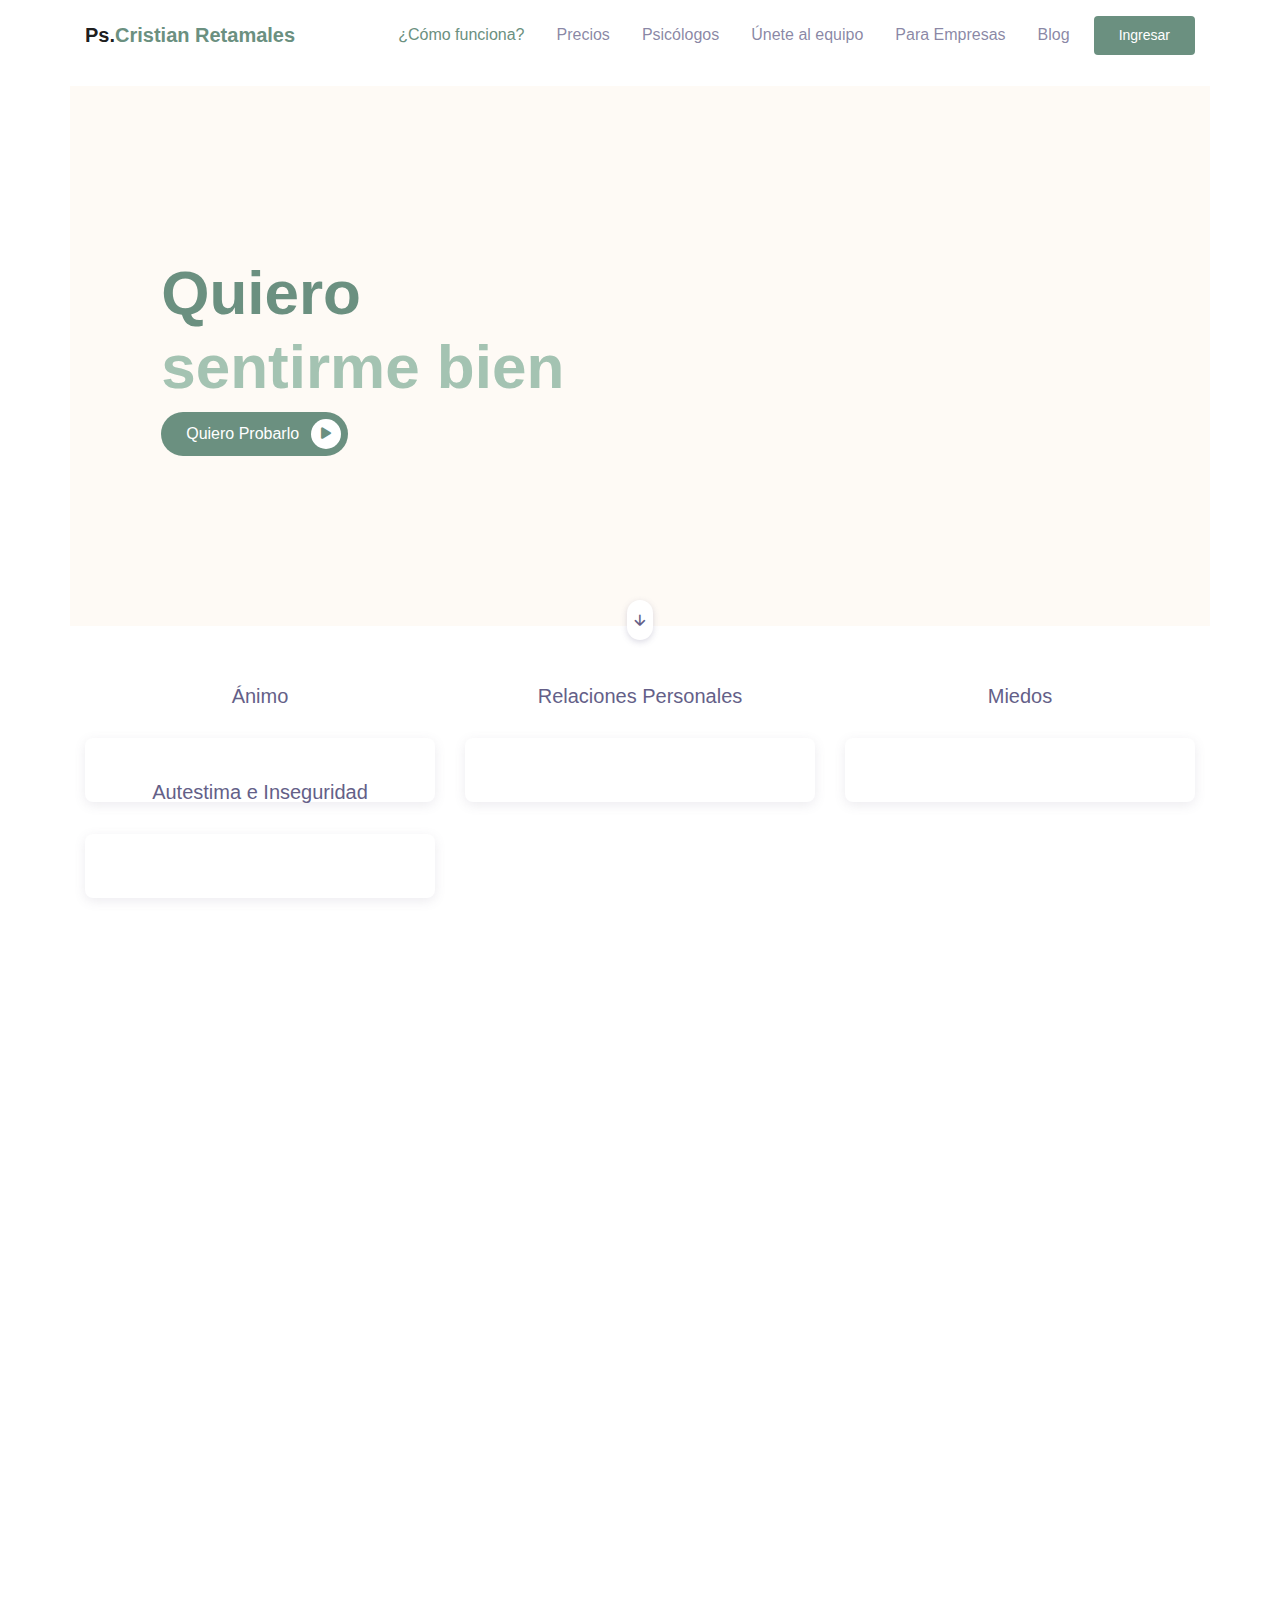
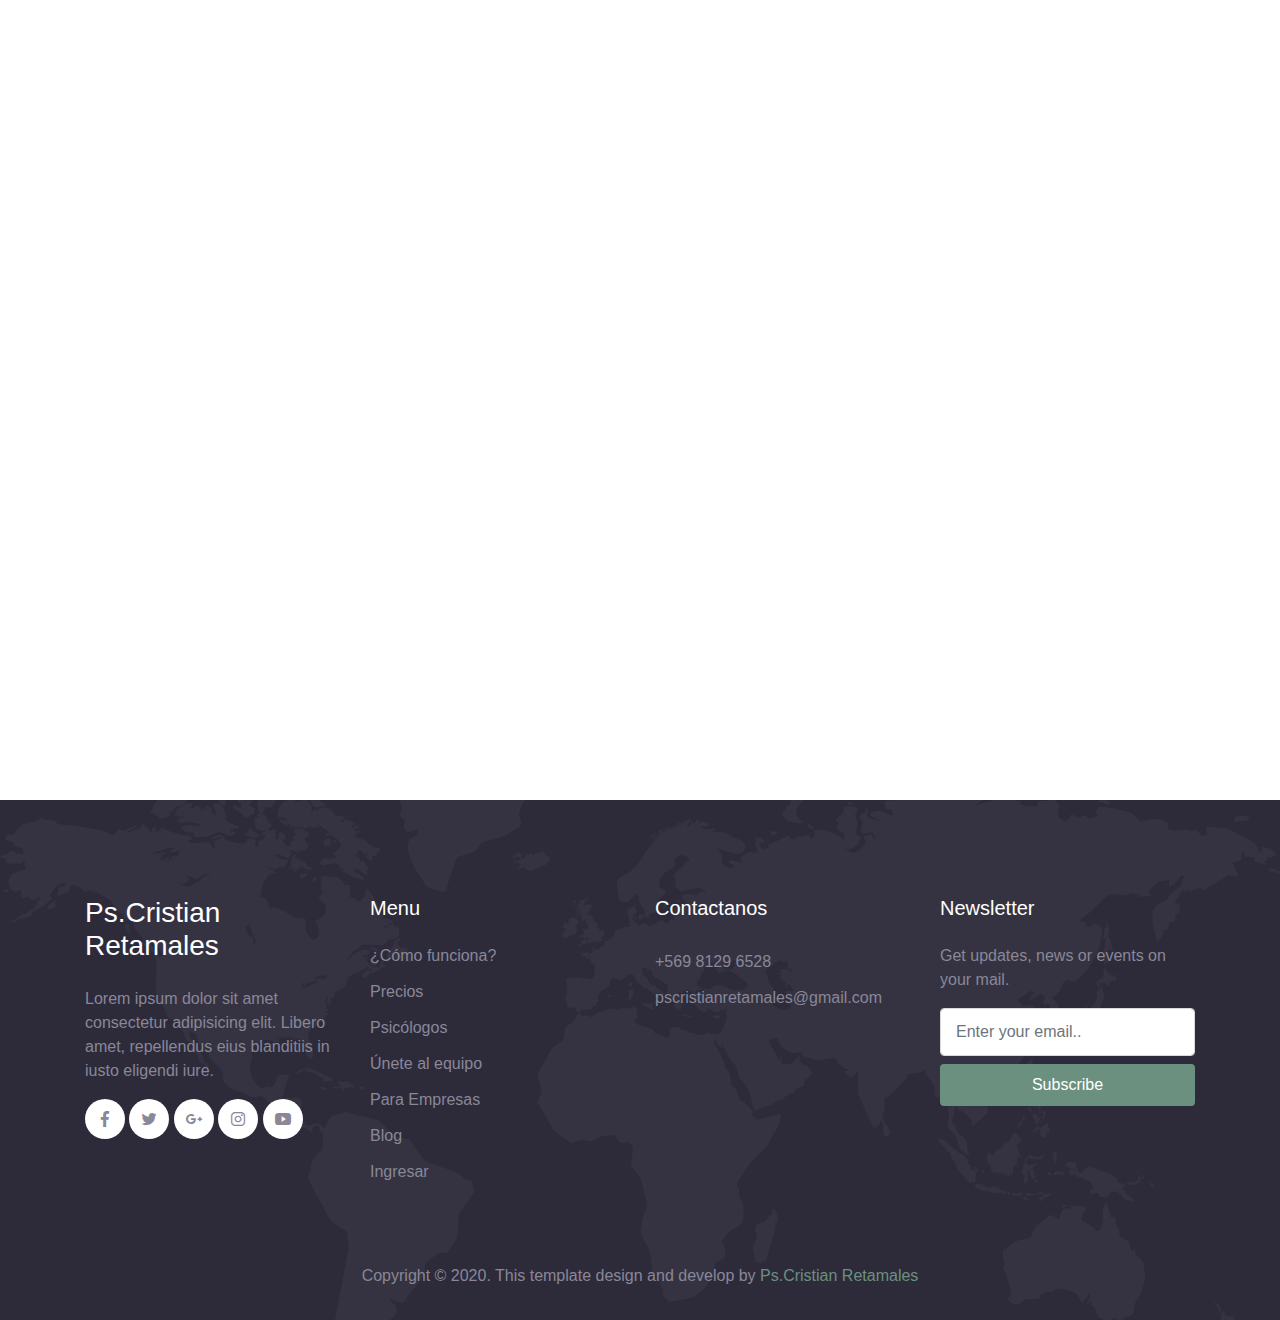
==== html/index.html @ 480735d4 "home" ====
<!DOCTYPE html>
<html lang="en">

<head>
  <meta charset="UTF-8">
  <meta name="viewport" content="width=device-width, initial-scale=1.0">

  <meta http-equiv="X-UA-Compatible" content="ie=edge">

  <meta name="copyright" content="MACode ID, https://macodeid.com/">

  <title>Ps.CristianRetamales</title>

  <link rel="stylesheet" href="../assets/css/maicons.css">

  <link rel="stylesheet" href="../assets/css/bootstrap.css">

  <link rel="stylesheet" href="../assets/vendor/animate/animate.css">

  <link rel="stylesheet" href="../assets/css/theme.css">

</head>

<body>
  <style>
    .toggle {
      display: none;
    }

    .active {
      display: inline-block;
    }
  </style>

  <!-- Back to top button -->
  <div class="back-to-top"></div>

  <header>
    <nav class="navbar navbar-expand-lg navbar-light bg-white sticky" data-offset="500">
      <div class="container">
        <a href="#" class="navbar-brand">Ps.<span class="text-primary">Cristian Retamales</span></a>

        <button class="navbar-toggler" data-toggle="collapse" data-target="#navbarContent" aria-controls="navbarContent"
          aria-expanded="false" aria-label="Toggle navigation">
          <span class="navbar-toggler-icon"></span>
        </button>

        <div class="navbar-collapse collapse" id="navbarContent">
          <ul class="navbar-nav ml-auto">
            <li class="nav-item active">
              <a class="nav-link" href="index.html"> ¿Cómo funciona? </a>
            </li>
            <li class="nav-item">
              <a class="nav-link" href="about.html">Precios</a>
            </li>
            <li class="nav-item">
              <a class="nav-link" href="service.html">Psicólogos</a>
            </li>
            <li class="nav-item">
              <a class="nav-link" href="blog.html"> Únete al equipo</a>
            </li>
            <li class="nav-item">
              <a class="nav-link" href="contact.html"> Para Empresas</a>
            </li>
            <li class="nav-item">
              <a class="nav-link" href="contact.html"> Blog</a>
            </li>
            <li class="nav-item">
              <a class="btn btn-primary ml-lg-2" href="#">Ingresar</a>
            </li>
          </ul>
        </div>

      </div>
    </nav>

    <div class="container">
      <div class="page-banner home-banner">
        <div class="row align-items-center flex-wrap h-100" style="background-color: #fefaf5;">
          <div class="col-md-6 py-5">
            <h1 class="quiero" style="font-weight: 700; font-size: 3.875rem; color: #6B9080;">Quiero <br>
              <span class="toggle active" style="color: #A4C3B2;"> sentirme bien</span>
              <span class="toggle" style="color: #A4C3B2"> ayuda</span>
              <span class="toggle" style="color: #A4C3B2"> que alguien me escuche</span>
            </h1>
            <!-- <p class="text-lg text-grey mb-5">Ignite the most powerfull growth engine you have ever built for your company</p> -->
            <a href="#" class="btn btn-primary btn-split">Quiero Probarlo<div class="fab"><span class="mai-play"></span>
              </div></a>
          </div>
          <div class="col-md-6 py-5 wow zoomIn">
            <div class="img-fluid text-center">
              <img style="width: 500px;" src="https://www.tuterapiachile.cl/themes/web/img/bg_illust_01.svg" alt="">
            </div>
          </div>
        </div>
        <a href="#about" class="btn-scroll" data-role="smoothscroll"><span class="mai-arrow-down"></span></a>
      </div>
    </div>
  </header>

  <div class="page-section">
    <div class="container">
      <div class="row">
        <div class="col-lg-4">
          <div class="card-service wow fadeInUp">
            <div class="header" style="margin-bottom: -110px; text-align: left;">
              <img style="top: -32px;
              position: relative;
              right: 20px;
              width: 300px;" src="https://www.tuterapiachile.cl/themes/web/img/bg_how_01.svg" alt="">
            </div>
            <div class="body">
              <h5 class="text-secondary" style="font-size: 1.25rem;">Ánimo</h5>
            </div>
          </div>
        </div>
        <div class="col-lg-4">
          <div class="card-service wow fadeInUp">
            <div class="header" style="margin-bottom: -110px; text-align: left;">
              <img style="top: -32px;
              position: relative;
              right: 20px;
              width: 300px;" src="https://www.tuterapiachile.cl/themes/web/img/bg_how_03.svg" alt="">
            </div>
            <div class="body">
              <h5 class="text-secondary" style="font-size: 1.25rem;">Relaciones Personales</h5>
            </div>
          </div>
        </div>
        <div class="col-lg-4">
          <div class="card-service wow fadeInUp">
            <div class="header" style="margin-bottom: -110px; text-align: left;">
              <img style="top: -32px;
              position: relative;
              right: 20px;
              width: 300px;" src="https://www.tuterapiachile.cl/themes/web/img/bg_how_02.svg" alt="">
            </div>
            <div class="body">
              <h5 class="text-secondary" style="font-size: 1.25rem;">Miedos</h5>
            </div>
          </div>
        </div>
        <div class="col-lg-4">
          <div class="card-service wow fadeInUp">
            <div class="header" style="margin-bottom: -110px; text-align: left;">
              <img style="top: -32px;
              position: relative;
              right: 20px;
              width: 300px;" src="https://www.tuterapiachile.cl/themes/web/img/bg_how_05.svg" alt="">
            </div>
            <div class="body">
              <h5 class="text-secondary" style="font-size: 1.25rem;">Autestima e Inseguridad</h5>
            </div>
          </div>
        </div>

      </div>
    </div> <!-- .container -->
  </div> <!-- .page-section -->

  

  <div class="page-section" id="about">
    <div class="container">
      <div class="row align-items-center">
        <div class="col-lg-6 py-3 wow fadeInUp">
          <h1 class="title-section">Somos la generación que va a terapia</h1>
          <div class="divider"></div>

          <p>Regístrate ahora y conecta con tu psicólogo ideal.</p>
          <a href="about.html" class="btn btn-primary mt-3">Quero Probarlo</a>
        </div>
        <div class="col-lg-6 py-3 wow fadeInRight">
          <div class="img-fluid py-3 text-center">
            <img src="https://www.tuterapiachile.cl/themes/web/img/bg_why_02.svg" alt="">
          </div>
        </div>
      </div>
    </div> <!-- .container -->
  </div> <!-- .page-section -->

  <div class="col-lg">
    <div class="card-service wow fadeInUp" style=" height: 250px;">
      <div class="header" style="margin-bottom: -110px; text-align: left;">
        <img style="top: -32px;
        position: relative;
        left: 420px;
        width: 334px;" src="https://www.tuterapiachile.cl/themes/web/img/bg_prices.png" alt="">
      </div>
      <div class="body" style="text-align: left; top: 17px; position: absolute;">
        <h2>Elige la terapia que te <br> sea más cómoda</h2>
        <div style="display: flex;">
          <div class="col-lg-6">
            <div style="height: 35px;
          border-radius: 20px;
          display: flex;
          justify-content: center;
          align-items: center;
          font-weight: 700;
          font-size: 0.750rem;
          color: var(--white);
          text-transform: uppercase;
          letter-spacing: 1px;
          margin: 0 0 5px; background-color: red;">
            ONLINE
          </div>
          <h2>$31.000</h2>
          </div>
          <div class="col-lg-6">
            <div style="height: 35px;
          border-radius: 20px;
          display: flex;
          justify-content: center;
          align-items: center;
          font-weight: 700;
          font-size: 0.750rem;
          color: var(--white);
          text-transform: uppercase;
          letter-spacing: 1px;
          margin: 0 0 5px; background-color: red;">
            PRESENCIAL
          </div>
          <h2>$36.000</h2>
          </div>
        </div>
        
      </div>
      
    </div>
  </div>

  <!-- Blog -->
  <div class="page-section">
    <div class="container">
      <div class="text-center wow fadeInUp">
        <div class="subhead">Nuestro Blog</div>
        <h2 class="title-section">Lee lo último</h2>
        <div class="divider mx-auto"></div>
      </div>

      <div class="row mt-5">
        <div class="col-lg-4 py-3 wow fadeInUp">
          <div class="card-blog">
            <div class="header">
              <div class="post-thumb">
                <img src="https://cdn.pixabay.com/photo/2017/01/30/02/20/mental-health-2019924_1280.jpg" alt="">
              </div>
            </div>
            <div class="body">
              <h5 class="post-title"><a href="#">Salud Mental</a></h5>
              <div class="post-date">Posted on <a href="#">27 Jan 2020</a></div>
            </div>
          </div>
        </div>

        <div class="col-lg-4 py-3 wow fadeInUp">
          <div class="card-blog">
            <div class="header">
              <div class="post-thumb">
                <img src="https://cdn.pixabay.com/photo/2020/04/07/04/17/desperate-5011953_1280.jpg" alt="">
              </div>
            </div>
            <div class="body">
              <h5 class="post-title"><a href="#">Depresión</a></h5>
              <div class="post-date">Posted on <a href="#">27 Jan 2020</a></div>
            </div>
          </div>
        </div>

        <div class="col-lg-4 py-3 wow fadeInUp">
          <div class="card-blog">
            <div class="header">
              <div class="post-thumb">
                <img src="https://cdn.pixabay.com/photo/2020/06/08/16/19/woman-5275027_1280.jpg" alt="">
              </div>
            </div>
            <div class="body">
              <h5 class="post-title"><a href="#">Relaciones Personales</a></h5>
              <div class="post-date">Posted on <a href="#">27 Jan 2020</a></div>
            </div>
          </div>
        </div>

        <div class="col-12 mt-4 text-center wow fadeInUp">
          <a href="#" class="btn btn-primary">Ver más</a>
        </div>
      </div>
    </div>
  </div>

  <footer class="page-footer bg-image" style="background-image: url(../assets/img/world_pattern.svg);">
    <div class="container">
      <div class="row mb-5">
        <div class="col-lg-3 py-3">
          <h3>Ps.Cristian Retamales</h3>
          <p>Lorem ipsum dolor sit amet consectetur adipisicing elit. Libero amet, repellendus eius blanditiis in iusto
            eligendi iure.</p>

          <div class="social-media-button">
            <a href="#"><span class="mai-logo-facebook-f"></span></a>
            <a href="#"><span class="mai-logo-twitter"></span></a>
            <a href="#"><span class="mai-logo-google-plus-g"></span></a>
            <a href="#"><span class="mai-logo-instagram"></span></a>
            <a href="#"><span class="mai-logo-youtube"></span></a>
          </div>
        </div>
        <div class="col-lg-3 py-3">
          <h5>Menu</h5>
          <ul class="footer-menu">
             <li>
              <a href="#"> ¿Cómo funciona? </a>
            </li>
            <li class="nav-item">
              <a href="#">Precios</a>
            </li>
            <li class="nav-item">
              <a href="#">Psicólogos</a>
            </li>
            <li class="nav-item">
              <a href="#"> Únete al equipo</a>
            </li>
            <li class="nav-item">
              <a href="#"> Para Empresas</a>
            </li>
            <li class="nav-item">
              <a href="#"> Blog</a>
            </li>
            <li class="nav-item">
              <a href="#">Ingresar</a>
            </li>
          </ul>
        </div>
        <div class="col-lg-3 py-3">
          <h5>Contactanos</h5>
          <!-- <p>203 Fake St. Mountain View, San Francisco, California, USA</p> -->
          <a href="#" class="footer-link">+569 8129 6528</a>
          <a href="#" class="footer-link">pscristianretamales@gmail.com</a>
        </div>
        <div class="col-lg-3 py-3">
          <h5>Newsletter</h5>
          <p>Get updates, news or events on your mail.</p>
          <form action="#">
            <input type="text" class="form-control" placeholder="Enter your email..">
            <button type="submit" class="btn btn-success btn-block mt-2">Subscribe</button>
          </form>
        </div>
      </div>

      <p class="text-center" id="copyright">Copyright &copy; 2020. This template design and develop by <a
          href="https://macodeid.com/" target="_blank"> Ps.Cristian Retamales</a></p>
    </div>
  </footer>

  <script>
    console.log("hola");
    function displayWord() {
      var words = document.getElementsByClassName("toggle");
      var wordCounter = 0;

      setInterval(updateWord, 3000);

      function updateWord() {
        if (wordCounter >= words.length) wordCounter = 0;
        for (var i = 0; i < words.length; i++) {
          words[i].classList.remove('active');
        }
        words[wordCounter].classList.add('active');
        wordCounter++;
      }
    }
    displayWord();
  </script>

  <script src="../assets/js/jquery-3.5.1.min.js"></script>

  <script src="../assets/js/bootstrap.bundle.min.js"></script>

  <script src="../assets/js/google-maps.js"></script>

  <script src="../assets/vendor/wow/wow.min.js"></script>

  <script src="../assets/js/theme.js"></script>

</body>

</html>
---- assets/css/maicons.css ----
@font-face {
  font-family: 'maicons';
  src:  url('../fonts/maicons.eot?c9nlkl');
  src:  url('../fonts/maicons.eot?c9nlkl#iefix') format('embedded-opentype'),
    url('../fonts/maicons.ttf?c9nlkl') format('truetype'),
    url('../fonts/maicons.woff?c9nlkl') format('woff'),
    url('../fonts/maicons.svg?c9nlkl#maicons') format('svg');
  font-weight: normal;
  font-style: normal;
  font-display: block;
}

[class^="mai-"], [class*=" mai-"] {
  /* use !important to prevent issues with browser extensions that change fonts */
  font-family: 'maicons' !important;
  speak: none;
  font-style: normal;
  font-weight: normal;
  font-variant: normal;
  text-transform: none;
  line-height: 1;

  /* Better Font Rendering =========== */
  -webkit-font-smoothing: antialiased;
  -moz-osx-font-smoothing: grayscale;
}

.mai-add:before {
  content: "\e900";
}
.mai-add-circle:before {
  content: "\e901";
}
.mai-add-circle-outline:before {
  content: "\e902";
}
.mai-airplane:before {
  content: "\e903";
}
.mai-airplane-outline:before {
  content: "\e904";
}
.mai-alarm:before {
  content: "\e905";
}
.mai-alarm-outline:before {
  content: "\e906";
}
.mai-albums:before {
  content: "\e907";
}
.mai-albums-outline:before {
  content: "\e908";
}
.mai-alert:before {
  content: "\e909";
}
.mai-alert-circle:before {
  content: "\e90a";
}
.mai-alert-circle-outline:before {
  content: "\e90b";
}
.mai-analytics:before {
  content: "\e90c";
}
.mai-analytics-outline:before {
  content: "\e90d";
}
.mai-aperture:before {
  content: "\e90e";
}
.mai-aperture-outline:before {
  content: "\e90f";
}
.mai-apps:before {
  content: "\e910";
}
.mai-apps-outline:before {
  content: "\e911";
}
.mai-archive:before {
  content: "\e912";
}
.mai-archive-outline:before {
  content: "\e913";
}
.mai-arrow-back:before {
  content: "\e914";
}
.mai-arrow-back-circle:before {
  content: "\e915";
}
.mai-arrow-back-circle-outline:before {
  content: "\e916";
}
.mai-arrow-down:before {
  content: "\e917";
}
.mai-arrow-down-circle:before {
  content: "\e918";
}
.mai-arrow-down-circle-outline:before {
  content: "\e919";
}
.mai-arrow-forward:before {
  content: "\e91a";
}
.mai-arrow-forward-circle:before {
  content: "\e91b";
}
.mai-arrow-forward-circle-outline:before {
  content: "\e91c";
}
.mai-arrow-redo:before {
  content: "\e91d";
}
.mai-arrow-redo-circle:before {
  content: "\e91e";
}
.mai-arrow-redo-circle-outline:before {
  content: "\e91f";
}
.mai-arrow-redo-outline:before {
  content: "\e920";
}
.mai-arrow-undo:before {
  content: "\e921";
}
.mai-arrow-undo-circle:before {
  content: "\e922";
}
.mai-arrow-undo-circle-outline:before {
  content: "\e923";
}
.mai-arrow-undo-outline:before {
  content: "\e924";
}
.mai-arrow-up:before {
  content: "\e925";
}
.mai-arrow-up-circle:before {
  content: "\e926";
}
.mai-arrow-up-circle-outline:before {
  content: "\e927";
}
.mai-at:before {
  content: "\e928";
}
.mai-at-circle:before {
  content: "\e929";
}
.mai-at-circle-outline:before {
  content: "\e92a";
}
.mai-attach:before {
  content: "\e92b";
}
.mai-attach-outline:before {
  content: "\e92c";
}
.mai-backspace:before {
  content: "\e92d";
}
.mai-backspace-outline:before {
  content: "\e92e";
}
.mai-bandage:before {
  content: "\e92f";
}
.mai-bandage-outline:before {
  content: "\e930";
}
.mai-bar-chart:before {
  content: "\e932";
}
.mai-bar-chart-outline:before {
  content: "\e933";
}
.mai-barbell:before {
  content: "\e931";
}
.mai-barcode:before {
  content: "\e934";
}
.mai-barcode-outline:before {
  content: "\e935";
}
.mai-baseball:before {
  content: "\e936";
}
.mai-baseball-outline:before {
  content: "\e937";
}
.mai-basket:before {
  content: "\e938";
}
.mai-basket-outline:before {
  content: "\e93b";
}
.mai-basketball:before {
  content: "\e939";
}
.mai-basketball-outline:before {
  content: "\e93a";
}
.mai-battery-charging:before {
  content: "\e93c";
}
.mai-battery-dead:before {
  content: "\e93d";
}
.mai-battery-full:before {
  content: "\e93e";
}
.mai-battery-half:before {
  content: "\e93f";
}
.mai-beaker:before {
  content: "\e940";
}
.mai-beaker-outline:before {
  content: "\e941";
}
.mai-bed:before {
  content: "\e942";
}
.mai-bed-outline:before {
  content: "\e943";
}
.mai-beer:before {
  content: "\e944";
}
.mai-beer-outline:before {
  content: "\e945";
}
.mai-bicycle:before {
  content: "\e946";
}
.mai-bluetooth:before {
  content: "\e947";
}
.mai-boat:before {
  content: "\e948";
}
.mai-boat-outline:before {
  content: "\e949";
}
.mai-body:before {
  content: "\e94a";
}
.mai-body-outline:before {
  content: "\e94b";
}
.mai-bonfire:before {
  content: "\e94c";
}
.mai-bonfire-outline:before {
  content: "\e94d";
}
.mai-book:before {
  content: "\e94e";
}
.mai-book-outline:before {
  content: "\e953";
}
.mai-bookmark:before {
  content: "\e94f";
}
.mai-bookmark-outline:before {
  content: "\e950";
}
.mai-bookmarks:before {
  content: "\e951";
}
.mai-bookmarks-outline:before {
  content: "\e952";
}
.mai-briefcase:before {
  content: "\e954";
}
.mai-briefcase-outline:before {
  content: "\e955";
}
.mai-browsers:before {
  content: "\e956";
}
.mai-browsers-outline:before {
  content: "\e957";
}
.mai-brush:before {
  content: "\e958";
}
.mai-brush-outline:before {
  content: "\e959";
}
.mai-bug:before {
  content: "\e95a";
}
.mai-bug-outline:before {
  content: "\e95b";
}
.mai-build:before {
  content: "\e95c";
}
.mai-build-outline:before {
  content: "\e95d";
}
.mai-bulb:before {
  content: "\e95e";
}
.mai-bulb-outline:before {
  content: "\e95f";
}
.mai-bus:before {
  content: "\e960";
}
.mai-bus-outline:before {
  content: "\e963";
}
.mai-business:before {
  content: "\e961";
}
.mai-business-outline:before {
  content: "\e962";
}
.mai-cafe:before {
  content: "\e964";
}
.mai-cafe-outline:before {
  content: "\e965";
}
.mai-calculator:before {
  content: "\e966";
}
.mai-calculator-outline:before {
  content: "\e967";
}
.mai-calendar:before {
  content: "\e968";
}
.mai-calendar-outline:before {
  content: "\e969";
}
.mai-call:before {
  content: "\e96a";
}
.mai-call-outline:before {
  content: "\e96b";
}
.mai-camera:before {
  content: "\e96c";
}
.mai-camera-outline:before {
  content: "\e96d";
}
.mai-camera-reverse:before {
  content: "\e96e";
}
.mai-camera-reverse-outline:before {
  content: "\e96f";
}
.mai-car:before {
  content: "\e970";
}
.mai-car-outline:before {
  content: "\e97f";
}
.mai-car-sport:before {
  content: "\e980";
}
.mai-car-sport-outline:before {
  content: "\e981";
}
.mai-card:before {
  content: "\e971";
}
.mai-card-outline:before {
  content: "\e972";
}
.mai-caret-back:before {
  content: "\e973";
}
.mai-caret-back-circle:before {
  content: "\e974";
}
.mai-caret-back-circle-outline:before {
  content: "\e975";
}
.mai-caret-down:before {
  content: "\e976";
}
.mai-caret-down-circle:before {
  content: "\e977";
}
.mai-caret-down-circle-outline:before {
  content: "\e978";
}
.mai-caret-forward:before {
  content: "\e979";
}
.mai-caret-forward-circle:before {
  content: "\e97a";
}
.mai-caret-forward-circle-outline:before {
  content: "\e97b";
}
.mai-caret-up:before {
  content: "\e97c";
}
.mai-caret-up-circle:before {
  content: "\e97d";
}
.mai-caret-up-circle-outline:before {
  content: "\e97e";
}
.mai-cart:before {
  content: "\e982";
}
.mai-cart-outline:before {
  content: "\e983";
}
.mai-cash:before {
  content: "\e984";
}
.mai-cash-outline:before {
  content: "\e985";
}
.mai-chatbox:before {
  content: "\e986";
}
.mai-chatbox-ellipses:before {
  content: "\e987";
}
.mai-chatbox-ellipses-outline:before {
  content: "\e988";
}
.mai-chatbox-outline:before {
  content: "\e989";
}
.mai-chatbubble:before {
  content: "\e98a";
}
.mai-chatbubble-ellipses:before {
  content: "\e98b";
}
.mai-chatbubble-ellipses-outline:before {
  content: "\e98c";
}
.mai-chatbubble-outline:before {
  content: "\e98d";
}
.mai-chatbubbles:before {
  content: "\e98e";
}
.mai-chatbubbles-outline:before {
  content: "\e98f";
}
.mai-checkbox:before {
  content: "\e990";
}
.mai-checkbox-outline:before {
  content: "\e991";
}
.mai-checkmark:before {
  content: "\e992";
}
.mai-checkmark-circle:before {
  content: "\e993";
}
.mai-checkmark-circle-outline:before {
  content: "\e994";
}
.mai-checkmark-done:before {
  content: "\e995";
}
.mai-checkmark-done-circle:before {
  content: "\e996";
}
.mai-checkmark-done-circle-outline:before {
  content: "\e997";
}
.mai-chevron-back:before {
  content: "\e998";
}
.mai-chevron-back-circle:before {
  content: "\e999";
}
.mai-chevron-back-circle-outline:before {
  content: "\e99a";
}
.mai-chevron-down:before {
  content: "\e99b";
}
.mai-chevron-down-circle:before {
  content: "\e99c";
}
.mai-chevron-down-circle-outline:before {
  content: "\e99d";
}
.mai-chevron-forward:before {
  content: "\e99e";
}
.mai-chevron-forward-circle:before {
  content: "\e99f";
}
.mai-chevron-forward-circle-outline:before {
  content: "\e9a0";
}
.mai-chevron-up:before {
  content: "\e9a1";
}
.mai-chevron-up-circle:before {
  content: "\e9a2";
}
.mai-chevron-up-circle-outline:before {
  content: "\e9a3";
}
.mai-clipboard:before {
  content: "\e9a4";
}
.mai-clipboard-outline:before {
  content: "\e9a5";
}
.mai-close:before {
  content: "\e9a6";
}
.mai-close-circle:before {
  content: "\e9a7";
}
.mai-close-circle-outline:before {
  content: "\e9a8";
}
.mai-cloud:before {
  content: "\e9a9";
}
.mai-cloud-circle:before {
  content: "\e9aa";
}
.mai-cloud-circle-outline:before {
  content: "\e9ab";
}
.mai-cloud-done:before {
  content: "\e9ac";
}
.mai-cloud-done-outline:before {
  content: "\e9ad";
}
.mai-cloud-download:before {
  content: "\e9ae";
}
.mai-cloud-download-outline:before {
  content: "\e9af";
}
.mai-cloud-offline:before {
  content: "\e9b0";
}
.mai-cloud-offline-outline:before {
  content: "\e9b1";
}
.mai-cloud-outline:before {
  content: "\e9b2";
}
.mai-cloud-upload:before {
  content: "\e9b3";
}
.mai-cloud-upload-outline:before {
  content: "\e9b4";
}
.mai-cloudy:before {
  content: "\e9b5";
}
.mai-cloudy-night:before {
  content: "\e9b6";
}
.mai-cloudy-night-outline:before {
  content: "\e9b7";
}
.mai-cloudy-outline:before {
  content: "\e9b8";
}
.mai-code:before {
  content: "\e9b9";
}
.mai-code-download:before {
  content: "\e9ba";
}
.mai-code-slash:before {
  content: "\e9bb";
}
.mai-code-working:before {
  content: "\e9bc";
}
.mai-cog:before {
  content: "\e9bd";
}
.mai-color-fill:before {
  content: "\e9be";
}
.mai-color-fill-outline:before {
  content: "\e9bf";
}
.mai-color-filter:before {
  content: "\e9c0";
}
.mai-color-filter-outline:before {
  content: "\e9c1";
}
.mai-color-palette:before {
  content: "\e9c2";
}
.mai-color-palette-outline:before {
  content: "\e9c3";
}
.mai-color-wand:before {
  content: "\e9c4";
}
.mai-color-wand-outline:before {
  content: "\e9c5";
}
.mai-compass:before {
  content: "\e9c6";
}
.mai-compass-outline:before {
  content: "\e9c7";
}
.mai-construct:before {
  content: "\e9c8";
}
.mai-construct-outline:before {
  content: "\e9c9";
}
.mai-contract:before {
  content: "\e9ca";
}
.mai-contrast:before {
  content: "\e9cb";
}
.mai-copy:before {
  content: "\e9cc";
}
.mai-copy-outline:before {
  content: "\e9cd";
}
.mai-create:before {
  content: "\e9ce";
}
.mai-create-outline:before {
  content: "\e9cf";
}
.mai-crop:before {
  content: "\e9d0";
}
.mai-cube:before {
  content: "\e9d1";
}
.mai-cube-outline:before {
  content: "\e9d2";
}
.mai-cut:before {
  content: "\e9d3";
}
.mai-desktop:before {
  content: "\e9d4";
}
.mai-desktop-outline:before {
  content: "\e9d5";
}
.mai-disc:before {
  content: "\e9d6";
}
.mai-disc-outline:before {
  content: "\e9d7";
}
.mai-document:before {
  content: "\e9d8";
}
.mai-document-outline:before {
  content: "\e9d9";
}
.mai-document-text:before {
  content: "\e9dc";
}
.mai-document-text-outline:before {
  content: "\e9dd";
}
.mai-documents:before {
  content: "\e9da";
}
.mai-documents-outline:before {
  content: "\e9db";
}
.mai-download:before {
  content: "\e9de";
}
.mai-download-outline:before {
  content: "\e9df";
}
.mai-duplicate:before {
  content: "\e9e0";
}
.mai-duplicate-outline:before {
  content: "\e9e1";
}
.mai-ear:before {
  content: "\e9e2";
}
.mai-ear-outline:before {
  content: "\e9e3";
}
.mai-earth:before {
  content: "\e9e4";
}
.mai-earth-outline:before {
  content: "\e9e5";
}
.mai-easel:before {
  content: "\e9e6";
}
.mai-easel-outline:before {
  content: "\e9e7";
}
.mai-egg:before {
  content: "\e9e8";
}
.mai-egg-outline:before {
  content: "\e9e9";
}
.mai-ellipse:before {
  content: "\e9ea";
}
.mai-ellipse-outline:before {
  content: "\e9eb";
}
.mai-ellipsis-horizontal:before {
  content: "\e9ec";
}
.mai-ellipsis-horizontal-circle:before {
  content: "\e9ed";
}
.mai-ellipsis-vertical:before {
  content: "\e9ee";
}
.mai-ellipsis-vertical-circle:before {
  content: "\e9ef";
}
.mai-enter:before {
  content: "\e9f0";
}
.mai-enter-outline:before {
  content: "\e9f1";
}
.mai-exit:before {
  content: "\e9f2";
}
.mai-exit-outline:before {
  content: "\e9f3";
}
.mai-expand:before {
  content: "\e9f4";
}
.mai-eye:before {
  content: "\e9f5";
}
.mai-eye-off:before {
  content: "\e9f8";
}
.mai-eye-off-outline:before {
  content: "\e9f9";
}
.mai-eye-outline:before {
  content: "\e9fa";
}
.mai-eyedrop:before {
  content: "\e9f6";
}
.mai-eyedrop-outline:before {
  content: "\e9f7";
}
.mai-fast-food:before {
  content: "\e9fb";
}
.mai-fast-food-outline:before {
  content: "\e9fc";
}
.mai-female:before {
  content: "\e9fd";
}
.mai-file-tray:before {
  content: "\e9fe";
}
.mai-file-tray-full:before {
  content: "\e9ff";
}
.mai-file-tray-full-outline:before {
  content: "\ea00";
}
.mai-file-tray-outline:before {
  content: "\ea01";
}
.mai-film:before {
  content: "\ea02";
}
.mai-film-outline:before {
  content: "\ea03";
}
.mai-filter:before {
  content: "\ea04";
}
.mai-finger-print:before {
  content: "\ea05";
}
.mai-fitness:before {
  content: "\ea06";
}
.mai-fitness-outline:before {
  content: "\ea07";
}
.mai-flag:before {
  content: "\ea08";
}
.mai-flag-outline:before {
  content: "\ea09";
}
.mai-flame:before {
  content: "\ea0a";
}
.mai-flame-outline:before {
  content: "\ea0b";
}
.mai-flash:before {
  content: "\ea0c";
}
.mai-flash-off:before {
  content: "\ea0f";
}
.mai-flash-off-outline:before {
  content: "\ea10";
}
.mai-flash-outline:before {
  content: "\ea11";
}
.mai-flashlight:before {
  content: "\ea0d";
}
.mai-flashlight-outline:before {
  content: "\ea0e";
}
.mai-flask:before {
  content: "\ea12";
}
.mai-flask-outline:before {
  content: "\ea13";
}
.mai-flower:before {
  content: "\ea14";
}
.mai-flower-outline:before {
  content: "\ea15";
}
.mai-folder:before {
  content: "\ea16";
}
.mai-folder-open:before {
  content: "\ea17";
}
.mai-folder-open-outline:before {
  content: "\ea18";
}
.mai-folder-outline:before {
  content: "\ea19";
}
.mai-football:before {
  content: "\ea1a";
}
.mai-football-outline:before {
  content: "\ea1b";
}
.mai-funnel:before {
  content: "\ea1c";
}
.mai-funnel-outline:before {
  content: "\ea1d";
}
.mai-game-controller:before {
  content: "\ea1e";
}
.mai-game-controller-outline:before {
  content: "\ea1f";
}
.mai-gift:before {
  content: "\ea20";
}
.mai-gift-outline:before {
  content: "\ea21";
}
.mai-git-branch:before {
  content: "\ea22";
}
.mai-git-commit:before {
  content: "\ea23";
}
.mai-git-compare:before {
  content: "\ea24";
}
.mai-git-merge:before {
  content: "\ea25";
}
.mai-git-network:before {
  content: "\ea26";
}
.mai-git-pull-request:before {
  content: "\ea27";
}
.mai-glasses:before {
  content: "\ea28";
}
.mai-glasses-outline:before {
  content: "\ea29";
}
.mai-globe:before {
  content: "\ea2a";
}
.mai-globe-outline:before {
  content: "\ea2b";
}
.mai-golf:before {
  content: "\ea2c";
}
.mai-golf-outline:before {
  content: "\ea2d";
}
.mai-grid:before {
  content: "\ea2e";
}
.mai-grid-outline:before {
  content: "\ea2f";
}
.mai-hammer:before {
  content: "\ea30";
}
.mai-hammer-outline:before {
  content: "\ea31";
}
.mai-hand-left:before {
  content: "\ea32";
}
.mai-hand-left-outline:before {
  content: "\ea33";
}
.mai-hand-right:before {
  content: "\ea34";
}
.mai-hand-right-outline:before {
  content: "\ea35";
}
.mai-happy:before {
  content: "\ea36";
}
.mai-happy-outline:before {
  content: "\ea37";
}
.mai-hardware-chip:before {
  content: "\ea38";
}
.mai-hardware-chip-outline:before {
  content: "\ea39";
}
.mai-headset:before {
  content: "\ea3a";
}
.mai-headset-outline:before {
  content: "\ea3b";
}
.mai-heart:before {
  content: "\ea3c";
}
.mai-heart-circle:before {
  content: "\ea3d";
}
.mai-heart-circle-outline:before {
  content: "\ea3e";
}
.mai-heart-dislike:before {
  content: "\ea3f";
}
.mai-heart-dislike-circle:before {
  content: "\ea40";
}
.mai-heart-dislike-circle-outline:before {
  content: "\ea41";
}
.mai-heart-dislike-outline:before {
  content: "\ea42";
}
.mai-heart-half:before {
  content: "\ea43";
}
.mai-heart-half-outline:before {
  content: "\ea44";
}
.mai-heart-outline:before {
  content: "\ea45";
}
.mai-help:before {
  content: "\ea46";
}
.mai-help-buoy:before {
  content: "\ea47";
}
.mai-help-buoy-outline:before {
  content: "\ea48";
}
.mai-help-circle:before {
  content: "\ea49";
}
.mai-help-circle-outline:before {
  content: "\ea4a";
}
.mai-home:before {
  content: "\ea4b";
}
.mai-home-outline:before {
  content: "\ea4c";
}
.mai-hourglass:before {
  content: "\ea4d";
}
.mai-hourglass-outline:before {
  content: "\ea4e";
}
.mai-ice-cream:before {
  content: "\ea4f";
}
.mai-ice-cream-outline:before {
  content: "\ea50";
}
.mai-image:before {
  content: "\ea51";
}
.mai-image-outline:before {
  content: "\ea52";
}
.mai-images:before {
  content: "\ea53";
}
.mai-images-outline:before {
  content: "\ea54";
}
.mai-infinite:before {
  content: "\ea55";
}
.mai-information:before {
  content: "\ea56";
}
.mai-information-circle:before {
  content: "\ea57";
}
.mai-information-circle-outline:before {
  content: "\ea58";
}
.mai-journal:before {
  content: "\ea59";
}
.mai-journal-outline:before {
  content: "\ea5a";
}
.mai-key:before {
  content: "\ea5b";
}
.mai-key-outline:before {
  content: "\ea5c";
}
.mai-keypad:before {
  content: "\ea5d";
}
.mai-keypad-outline:before {
  content: "\ea5e";
}
.mai-language:before {
  content: "\ea5f";
}
.mai-laptop:before {
  content: "\ea60";
}
.mai-laptop-outline:before {
  content: "\ea61";
}
.mai-layers:before {
  content: "\ea62";
}
.mai-layers-outline:before {
  content: "\ea63";
}
.mai-leaf:before {
  content: "\ea64";
}
.mai-leaf-outline:before {
  content: "\ea65";
}
.mai-library:before {
  content: "\ea66";
}
.mai-library-outline:before {
  content: "\ea67";
}
.mai-link:before {
  content: "\ea68";
}
.mai-list:before {
  content: "\ea69";
}
.mai-list-circle:before {
  content: "\ea6a";
}
.mai-list-circle-outline:before {
  content: "\ea6b";
}
.mai-locate:before {
  content: "\ea6c";
}
.mai-location:before {
  content: "\ea6d";
}
.mai-location-outline:before {
  content: "\ea6e";
}
.mai-lock-closed:before {
  content: "\ea6f";
}
.mai-lock-closed-outline:before {
  content: "\ea70";
}
.mai-lock-open:before {
  content: "\ea71";
}
.mai-lock-open-outline:before {
  content: "\ea72";
}
.mai-log-in:before {
  content: "\ea73";
}
.mai-log-in-outline:before {
  content: "\ea74";
}
.mai-log-out:before {
  content: "\ea75";
}
.mai-log-out-outline:before {
  content: "\ea76";
}
.mai-logo-500px:before {
  content: "\ea8e";
}
.mai-logo-accessible-icon:before {
  content: "\eaef";
}
.mai-logo-accusoft:before {
  content: "\eba2";
}
.mai-logo-algolia:before {
  content: "\eba3";
}
.mai-logo-alipay:before {
  content: "\eba4";
}
.mai-logo-amazon:before {
  content: "\eba5";
}
.mai-logo-amplify:before {
  content: "\eba6";
}
.mai-logo-android:before {
  content: "\eba7";
}
.mai-logo-angular:before {
  content: "\eba8";
}
.mai-logo-apple:before {
  content: "\eba9";
}
.mai-logo-apple-appstore:before {
  content: "\ebaa";
}
.mai-logo-aws:before {
  content: "\ebab";
}
.mai-logo-behance:before {
  content: "\ebac";
}
.mai-logo-bitbucket:before {
  content: "\ebad";
}
.mai-logo-bitcoin:before {
  content: "\ebae";
}
.mai-logo-blackberry:before {
  content: "\ebaf";
}
.mai-logo-blogger:before {
  content: "\ebb0";
}
.mai-logo-buffer:before {
  content: "\ebb1";
}
.mai-logo-buysellads:before {
  content: "\ebb2";
}
.mai-logo-capacitor:before {
  content: "\ebb3";
}
.mai-logo-cc-amazon-pay:before {
  content: "\ebb4";
}
.mai-logo-cc-amex:before {
  content: "\ebb5";
}
.mai-logo-cc-apple-pay:before {
  content: "\ebb6";
}
.mai-logo-cc-diners-club:before {
  content: "\ebb7";
}
.mai-logo-cc-discover:before {
  content: "\ebb8";
}
.mai-logo-cc-jcb:before {
  content: "\ebb9";
}
.mai-logo-cc-mastercard:before {
  content: "\ebba";
}
.mai-logo-cc-paypal:before {
  content: "\ebbb";
}
.mai-logo-cc-stripe:before {
  content: "\ebbc";
}
.mai-logo-cc-visa:before {
  content: "\ebbd";
}
.mai-logo-chrome:before {
  content: "\ebbe";
}
.mai-logo-closed-captioning:before {
  content: "\ebbf";
}
.mai-logo-codepen:before {
  content: "\ebc0";
}
.mai-logo-cpanel:before {
  content: "\ebc1";
}
.mai-logo-creative-commons:before {
  content: "\ebc2";
}
.mai-logo-css3:before {
  content: "\ebc3";
}
.mai-logo-cuttlefish:before {
  content: "\ebc4";
}
.mai-logo-d-and-d:before {
  content: "\ebc5";
}
.mai-logo-dashcube:before {
  content: "\ebc6";
}
.mai-logo-designernews:before {
  content: "\ebc7";
}
.mai-logo-deviantart:before {
  content: "\ebc8";
}
.mai-logo-digg:before {
  content: "\ebc9";
}
.mai-logo-digital-ocean:before {
  content: "\ebca";
}
.mai-logo-discord:before {
  content: "\ebcb";
}
.mai-logo-discourse:before {
  content: "\ebcc";
}
.mai-logo-dochub:before {
  content: "\ebcd";
}
.mai-logo-docker:before {
  content: "\ebce";
}
.mai-logo-dribbble:before {
  content: "\ebcf";
}
.mai-logo-dropbox:before {
  content: "\ebd0";
}
.mai-logo-drupal:before {
  content: "\ebd1";
}
.mai-logo-dyalog:before {
  content: "\ebd2";
}
.mai-logo-earlybirds:before {
  content: "\ebd3";
}
.mai-logo-ebay:before {
  content: "\ebd4";
}
.mai-logo-edge:before {
  content: "\ebd5";
}
.mai-logo-electron:before {
  content: "\ebd6";
}
.mai-logo-elementor:before {
  content: "\ebd7";
}
.mai-logo-ello:before {
  content: "\ebd8";
}
.mai-logo-ember:before {
  content: "\ebd9";
}
.mai-logo-empire:before {
  content: "\ebda";
}
.mai-logo-envira:before {
  content: "\ebdb";
}
.mai-logo-erlang:before {
  content: "\ebdc";
}
.mai-logo-etsy:before {
  content: "\ebdd";
}
.mai-logo-euro:before {
  content: "\ebde";
}
.mai-logo-expeditedssl:before {
  content: "\ebdf";
}
.mai-logo-facebook:before {
  content: "\ebe0";
}
.mai-logo-facebook-f:before {
  content: "\ebe1";
}
.mai-logo-facebook-messenger:before {
  content: "\ebe2";
}
.mai-logo-firebase:before {
  content: "\ebe3";
}
.mai-logo-firefox:before {
  content: "\ebe4";
}
.mai-logo-flickr:before {
  content: "\ebe5";
}
.mai-logo-flipboard:before {
  content: "\ebe6";
}
.mai-logo-fly:before {
  content: "\ebe7";
}
.mai-logo-foursquare:before {
  content: "\ebe8";
}
.mai-logo-freebsd:before {
  content: "\ebe9";
}
.mai-logo-gg:before {
  content: "\ebea";
}
.mai-logo-git:before {
  content: "\ebeb";
}
.mai-logo-github:before {
  content: "\ebec";
}
.mai-logo-github-alt:before {
  content: "\ebed";
}
.mai-logo-gitlab:before {
  content: "\ebee";
}
.mai-logo-gitter:before {
  content: "\ebef";
}
.mai-logo-glide:before {
  content: "\ebf0";
}
.mai-logo-glide-g:before {
  content: "\ebf1";
}
.mai-logo-google:before {
  content: "\ebf2";
}
.mai-logo-google-drive:before {
  content: "\ebf3";
}
.mai-logo-google-play:before {
  content: "\ebf4";
}
.mai-logo-google-playstore:before {
  content: "\ebf5";
}
.mai-logo-google-plus:before {
  content: "\ebf6";
}
.mai-logo-google-plus-g:before {
  content: "\ebf7";
}
.mai-logo-google-wallet:before {
  content: "\ebf8";
}
.mai-logo-grunt:before {
  content: "\ebf9";
}
.mai-logo-gulp:before {
  content: "\ebfa";
}
.mai-logo-hackernews:before {
  content: "\ebfb";
}
.mai-logo-hotjar:before {
  content: "\ebfc";
}
.mai-logo-html5:before {
  content: "\ebfd";
}
.mai-logo-hubspot:before {
  content: "\ebfe";
}
.mai-logo-imdb:before {
  content: "\ebff";
}
.mai-logo-instagram:before {
  content: "\ec00";
}
.mai-logo-internet-explorer:before {
  content: "\ec01";
}
.mai-logo-ionic:before {
  content: "\ec02";
}
.mai-logo-ionitron:before {
  content: "\ec03";
}
.mai-logo-itunes:before {
  content: "\ec04";
}
.mai-logo-java:before {
  content: "\ec05";
}
.mai-logo-javascript:before {
  content: "\ec06";
}
.mai-logo-joomla:before {
  content: "\ec07";
}
.mai-logo-jsfiddle:before {
  content: "\ec08";
}
.mai-logo-keycdn:before {
  content: "\ec09";
}
.mai-logo-laravel:before {
  content: "\ec0a";
}
.mai-logo-lastfm:before {
  content: "\ec0b";
}
.mai-logo-leanpub:before {
  content: "\ec0c";
}
.mai-logo-less:before {
  content: "\ec0d";
}
.mai-logo-line:before {
  content: "\ec0e";
}
.mai-logo-linkedin:before {
  content: "\ec0f";
}
.mai-logo-linux:before {
  content: "\ec10";
}
.mai-logo-magento:before {
  content: "\ec11";
}
.mai-logo-mailchimp:before {
  content: "\ec12";
}
.mai-logo-markdown:before {
  content: "\ec13";
}
.mai-logo-maxcdn:before {
  content: "\ec14";
}
.mai-logo-medium:before {
  content: "\ec15";
}
.mai-logo-medium-m:before {
  content: "\ec16";
}
.mai-logo-meetup:before {
  content: "\ec17";
}
.mai-logo-microsoft:before {
  content: "\ec18";
}
.mai-logo-mix:before {
  content: "\ec19";
}
.mai-logo-mixcloud:before {
  content: "\ec1a";
}
.mai-logo-nodejs:before {
  content: "\ec1b";
}
.mai-logo-npm:before {
  content: "\ec1c";
}
.mai-logo-octocat:before {
  content: "\ec1d";
}
.mai-logo-opencart:before {
  content: "\ec1e";
}
.mai-logo-openid:before {
  content: "\ec1f";
}
.mai-logo-opera:before {
  content: "\ec20";
}
.mai-logo-patreon:before {
  content: "\ec21";
}
.mai-logo-paypal:before {
  content: "\ec22";
}
.mai-logo-php:before {
  content: "\ec23";
}
.mai-logo-pinterest:before {
  content: "\ec24";
}
.mai-logo-pinterest-p:before {
  content: "\ec25";
}
.mai-logo-playstation:before {
  content: "\ec26";
}
.mai-logo-product-hunt:before {
  content: "\ec27";
}
.mai-logo-pwa:before {
  content: "\ec28";
}
.mai-logo-python:before {
  content: "\ec29";
}
.mai-logo-qq:before {
  content: "\ec2a";
}
.mai-logo-quora:before {
  content: "\ec2b";
}
.mai-logo-react:before {
  content: "\ec2c";
}
.mai-logo-readme:before {
  content: "\ec2d";
}
.mai-logo-reddit:before {
  content: "\ec2e";
}
.mai-logo-researchgate:before {
  content: "\ec2f";
}
.mai-logo-rocketchat:before {
  content: "\ec30";
}
.mai-logo-rss:before {
  content: "\ec31";
}
.mai-logo-safari:before {
  content: "\ec32";
}
.mai-logo-sass:before {
  content: "\ec33";
}
.mai-logo-scribd:before {
  content: "\ec34";
}
.mai-logo-searchengin:before {
  content: "\ec35";
}
.mai-logo-sellcast:before {
  content: "\ec36";
}
.mai-logo-sellsy:before {
  content: "\ec37";
}
.mai-logo-skype:before {
  content: "\ec38";
}
.mai-logo-slack:before {
  content: "\ec39";
}
.mai-logo-slideshare:before {
  content: "\ec3a";
}
.mai-logo-snapchat:before {
  content: "\ec3b";
}
.mai-logo-soundcloud:before {
  content: "\ec3c";
}
.mai-logo-spotify:before {
  content: "\ec3d";
}
.mai-logo-squarespace:before {
  content: "\ec3e";
}
.mai-logo-stack-exchange:before {
  content: "\ec3f";
}
.mai-logo-stackoverflow:before {
  content: "\ec40";
}
.mai-logo-staylinked:before {
  content: "\ec41";
}
.mai-logo-steam:before {
  content: "\ec42";
}
.mai-logo-stencil:before {
  content: "\ec43";
}
.mai-logo-stripe:before {
  content: "\ec44";
}
.mai-logo-stripe-s:before {
  content: "\ec45";
}
.mai-logo-teamspeak:before {
  content: "\ec46";
}
.mai-logo-telegram:before {
  content: "\ec47";
}
.mai-logo-trello:before {
  content: "\ec48";
}
.mai-logo-tripadvisor:before {
  content: "\ec49";
}
.mai-logo-tumblr:before {
  content: "\ec4a";
}
.mai-logo-tux:before {
  content: "\ec4b";
}
.mai-logo-twitch:before {
  content: "\ec4c";
}
.mai-logo-twitter:before {
  content: "\ec4d";
}
.mai-logo-uber:before {
  content: "\ec4e";
}
.mai-logo-uikit:before {
  content: "\ec4f";
}
.mai-logo-usd:before {
  content: "\ec50";
}
.mai-logo-viacoin:before {
  content: "\ec51";
}
.mai-logo-viadeo:before {
  content: "\ec52";
}
.mai-logo-viber:before {
  content: "\ec53";
}
.mai-logo-vimeo:before {
  content: "\ec54";
}
.mai-logo-vk:before {
  content: "\ec55";
}
.mai-logo-vue:before {
  content: "\ec56";
}
.mai-logo-web-component:before {
  content: "\ec57";
}
.mai-logo-weebly:before {
  content: "\ec58";
}
.mai-logo-weibo:before {
  content: "\ec59";
}
.mai-logo-whatsapp:before {
  content: "\ec5a";
}
.mai-logo-whmcs:before {
  content: "\ec5b";
}
.mai-logo-wikipedia-w:before {
  content: "\ec5c";
}
.mai-logo-windows:before {
  content: "\ec5d";
}
.mai-logo-wix:before {
  content: "\ec5e";
}
.mai-logo-wordpress:before {
  content: "\ec5f";
}
.mai-logo-xbox:before {
  content: "\ec60";
}
.mai-logo-xing:before {
  content: "\ec61";
}
.mai-logo-yahoo:before {
  content: "\ec62";
}
.mai-logo-yen:before {
  content: "\ec63";
}
.mai-logo-youtube:before {
  content: "\ec64";
}
.mai-magnet:before {
  content: "\ea77";
}
.mai-magnet-outline:before {
  content: "\ea78";
}
.mai-mail:before {
  content: "\ea79";
}
.mai-mail-open:before {
  content: "\ea7a";
}
.mai-mail-open-outline:before {
  content: "\ea7b";
}
.mai-mail-outline:before {
  content: "\ea7c";
}
.mai-mail-unread:before {
  content: "\ea7d";
}
.mai-mail-unread-outline:before {
  content: "\ea7e";
}
.mai-male:before {
  content: "\ea7f";
}
.mai-male-female:before {
  content: "\ea80";
}
.mai-man:before {
  content: "\ea81";
}
.mai-man-outline:before {
  content: "\ea82";
}
.mai-map:before {
  content: "\ea83";
}
.mai-map-outline:before {
  content: "\ea84";
}
.mai-medal:before {
  content: "\ea85";
}
.mai-medal-outline:before {
  content: "\ea86";
}
.mai-medical:before {
  content: "\ea87";
}
.mai-medical-outline:before {
  content: "\ea88";
}
.mai-medkit:before {
  content: "\ea89";
}
.mai-medkit-outline:before {
  content: "\ea8a";
}
.mai-megaphone:before {
  content: "\ea8b";
}
.mai-megaphone-outline:before {
  content: "\ea8c";
}
.mai-menu:before {
  content: "\ea8d";
}
.mai-mic:before {
  content: "\ea8f";
}
.mai-mic-circle:before {
  content: "\ea90";
}
.mai-mic-circle-outline:before {
  content: "\ea91";
}
.mai-mic-off:before {
  content: "\ea92";
}
.mai-mic-off-circle:before {
  content: "\ea93";
}
.mai-mic-off-circle-outline:before {
  content: "\ea94";
}
.mai-mic-off-outline:before {
  content: "\ea95";
}
.mai-mic-outline:before {
  content: "\ea96";
}
.mai-moon:before {
  content: "\ea97";
}
.mai-moon-outline:before {
  content: "\ea98";
}
.mai-move:before {
  content: "\ea99";
}
.mai-musical-note:before {
  content: "\ea9a";
}
.mai-musical-note-outline:before {
  content: "\ea9b";
}
.mai-musical-notes:before {
  content: "\ea9c";
}
.mai-musical-notes-outline:before {
  content: "\ea9d";
}
.mai-navigate:before {
  content: "\ea9e";
}
.mai-navigate-circle:before {
  content: "\ea9f";
}
.mai-navigate-circle-outline:before {
  content: "\eaa0";
}
.mai-navigate-outline:before {
  content: "\eaa1";
}
.mai-newspaper:before {
  content: "\eaa2";
}
.mai-newspaper-outline:before {
  content: "\eaa3";
}
.mai-notifications:before {
  content: "\eaa4";
}
.mai-notifications-circle:before {
  content: "\eaa5";
}
.mai-notifications-circle-outline:before {
  content: "\eaa6";
}
.mai-notifications-off:before {
  content: "\eaa7";
}
.mai-notifications-off-circle:before {
  content: "\eaa8";
}
.mai-notifications-off-circle-outline:before {
  content: "\eaa9";
}
.mai-notifications-off-outline:before {
  content: "\eaaa";
}
.mai-notifications-outline:before {
  content: "\eaab";
}
.mai-nuclear:before {
  content: "\eaac";
}
.mai-nuclear-outline:before {
  content: "\eaad";
}
.mai-nutrition:before {
  content: "\eaae";
}
.mai-nutrition-outline:before {
  content: "\eaaf";
}
.mai-open:before {
  content: "\eab0";
}
.mai-open-outline:before {
  content: "\eab1";
}
.mai-options:before {
  content: "\eab2";
}
.mai-options-outline:before {
  content: "\eab3";
}
.mai-paper-plane:before {
  content: "\eab4";
}
.mai-paper-plane-outline:before {
  content: "\eab5";
}
.mai-partly-sunny:before {
  content: "\eab6";
}
.mai-partly-sunny-outline:before {
  content: "\eab7";
}
.mai-pause:before {
  content: "\eab8";
}
.mai-pause-circle:before {
  content: "\eab9";
}
.mai-pause-circle-outline:before {
  content: "\eaba";
}
.mai-paw:before {
  content: "\eabb";
}
.mai-paw-outline:before {
  content: "\eabc";
}
.mai-pencil:before {
  content: "\eabd";
}
.mai-people:before {
  content: "\eabe";
}
.mai-people-circle:before {
  content: "\eabf";
}
.mai-people-circle-outline:before {
  content: "\eac0";
}
.mai-people-outline:before {
  content: "\eac1";
}
.mai-person:before {
  content: "\eac2";
}
.mai-person-add:before {
  content: "\eac3";
}
.mai-person-add-outline:before {
  content: "\eac4";
}
.mai-person-circle:before {
  content: "\eac5";
}
.mai-person-circle-outline:before {
  content: "\eac6";
}
.mai-person-outline:before {
  content: "\eac7";
}
.mai-person-remove:before {
  content: "\eac8";
}
.mai-person-remove-outline:before {
  content: "\eac9";
}
.mai-phone-landscape:before {
  content: "\eaca";
}
.mai-phone-landscape-outline:before {
  content: "\eacb";
}
.mai-phone-portrait:before {
  content: "\eacc";
}
.mai-phone-portrait-outline:before {
  content: "\eacd";
}
.mai-pie-chart:before {
  content: "\eace";
}
.mai-pie-chart-outline:before {
  content: "\eacf";
}
.mai-pin:before {
  content: "\ead0";
}
.mai-pin-outline:before {
  content: "\ead1";
}
.mai-pint:before {
  content: "\ead2";
}
.mai-pint-outline:before {
  content: "\ead3";
}
.mai-pizza:before {
  content: "\ead4";
}
.mai-pizza-outline:before {
  content: "\ead5";
}
.mai-planet:before {
  content: "\ead6";
}
.mai-planet-outline:before {
  content: "\ead7";
}
.mai-play:before {
  content: "\ead8";
}
.mai-play-back:before {
  content: "\ead9";
}
.mai-play-back-circle:before {
  content: "\eada";
}
.mai-play-back-circle-outline:before {
  content: "\eadb";
}
.mai-play-back-outline:before {
  content: "\eadc";
}
.mai-play-circle:before {
  content: "\eadd";
}
.mai-play-circle-outline:before {
  content: "\eade";
}
.mai-play-forward:before {
  content: "\eadf";
}
.mai-play-forward-circle:before {
  content: "\eae0";
}
.mai-play-forward-circle-outline:before {
  content: "\eae1";
}
.mai-play-forward-outline:before {
  content: "\eae2";
}
.mai-play-outline:before {
  content: "\eae3";
}
.mai-play-skip-back:before {
  content: "\eae4";
}
.mai-play-skip-back-circle:before {
  content: "\eae5";
}
.mai-play-skip-back-circle-outline:before {
  content: "\eae6";
}
.mai-play-skip-back-outline:before {
  content: "\eae7";
}
.mai-play-skip-forward:before {
  content: "\eae8";
}
.mai-play-skip-forward-circle:before {
  content: "\eae9";
}
.mai-play-skip-forward-circle-outline:before {
  content: "\eaea";
}
.mai-play-skip-forward-outline:before {
  content: "\eaeb";
}
.mai-podium:before {
  content: "\eaec";
}
.mai-podium-outline:before {
  content: "\eaed";
}
.mai-power:before {
  content: "\eaee";
}
.mai-pricetag:before {
  content: "\eaf0";
}
.mai-pricetag-outline:before {
  content: "\eaf1";
}
.mai-pricetags:before {
  content: "\eaf2";
}
.mai-pricetags-outline:before {
  content: "\eaf3";
}
.mai-print:before {
  content: "\eaf4";
}
.mai-print-outline:before {
  content: "\eaf5";
}
.mai-pulse:before {
  content: "\eaf6";
}
.mai-pulse-outline:before {
  content: "\eaf7";
}
.mai-push:before {
  content: "\eaf8";
}
.mai-push-outline:before {
  content: "\eaf9";
}
.mai-qr-code:before {
  content: "\eafa";
}
.mai-qr-code-outline:before {
  content: "\eafb";
}
.mai-radio:before {
  content: "\eafc";
}
.mai-radio-button-off:before {
  content: "\eafd";
}
.mai-radio-button-on:before {
  content: "\eafe";
}
.mai-rainy:before {
  content: "\eaff";
}
.mai-rainy-outline:before {
  content: "\eb00";
}
.mai-reader:before {
  content: "\eb01";
}
.mai-reader-outline:before {
  content: "\eb02";
}
.mai-receipt:before {
  content: "\eb03";
}
.mai-receipt-outline:before {
  content: "\eb04";
}
.mai-recording:before {
  content: "\eb05";
}
.mai-recording-outline:before {
  content: "\eb06";
}
.mai-refresh:before {
  content: "\eb07";
}
.mai-refresh-circle:before {
  content: "\eb08";
}
.mai-refresh-circle-outline:before {
  content: "\eb09";
}
.mai-reload:before {
  content: "\eb0a";
}
.mai-reload-circle:before {
  content: "\eb0b";
}
.mai-reload-circle-outline:before {
  content: "\eb0c";
}
.mai-remove:before {
  content: "\eb0d";
}
.mai-remove-circle:before {
  content: "\eb0e";
}
.mai-remove-circle-outline:before {
  content: "\eb0f";
}
.mai-reorder-four:before {
  content: "\eb10";
}
.mai-reorder-three:before {
  content: "\eb11";
}
.mai-reorder-two:before {
  content: "\eb12";
}
.mai-repeat:before {
  content: "\eb13";
}
.mai-resize:before {
  content: "\eb14";
}
.mai-restaurant:before {
  content: "\eb15";
}
.mai-restaurant-outline:before {
  content: "\eb16";
}
.mai-return-down-back:before {
  content: "\eb17";
}
.mai-return-down-forward:before {
  content: "\eb18";
}
.mai-return-up-back:before {
  content: "\eb19";
}
.mai-return-up-forward:before {
  content: "\eb1a";
}
.mai-ribbon:before {
  content: "\eb1b";
}
.mai-ribbon-outline:before {
  content: "\eb1c";
}
.mai-rocket:before {
  content: "\eb1d";
}
.mai-rocket-outline:before {
  content: "\eb1e";
}
.mai-rose:before {
  content: "\eb1f";
}
.mai-rose-outline:before {
  content: "\eb20";
}
.mai-sad:before {
  content: "\eb21";
}
.mai-sad-outline:before {
  content: "\eb22";
}
.mai-save:before {
  content: "\eb23";
}
.mai-save-outline:before {
  content: "\eb24";
}
.mai-scan:before {
  content: "\eb25";
}
.mai-scan-circle:before {
  content: "\eb26";
}
.mai-scan-circle-outline:before {
  content: "\eb27";
}
.mai-school:before {
  content: "\eb28";
}
.mai-school-outline:before {
  content: "\eb29";
}
.mai-search:before {
  content: "\eb2a";
}
.mai-search-circle:before {
  content: "\eb2b";
}
.mai-search-circle-outline:before {
  content: "\eb2c";
}
.mai-send:before {
  content: "\eb2d";
}
.mai-send-outline:before {
  content: "\eb2e";
}
.mai-server:before {
  content: "\eb2f";
}
.mai-server-outline:before {
  content: "\eb30";
}
.mai-settings:before {
  content: "\eb31";
}
.mai-settings-outline:before {
  content: "\eb32";
}
.mai-shapes:before {
  content: "\eb33";
}
.mai-shapes-outline:before {
  content: "\eb34";
}
.mai-share:before {
  content: "\eb35";
}
.mai-share-outline:before {
  content: "\eb36";
}
.mai-share-social:before {
  content: "\eb37";
}
.mai-share-social-outline:before {
  content: "\eb38";
}
.mai-shield:before {
  content: "\eb39";
}
.mai-shield-checkmark:before {
  content: "\eb3a";
}
.mai-shield-checkmark-outline:before {
  content: "\eb3b";
}
.mai-shield-outline:before {
  content: "\eb3c";
}
.mai-shirt:before {
  content: "\eb3d";
}
.mai-shirt-outline:before {
  content: "\eb3e";
}
.mai-shuffle:before {
  content: "\eb3f";
}
.mai-skull:before {
  content: "\eb40";
}
.mai-skull-outline:before {
  content: "\eb41";
}
.mai-snow:before {
  content: "\eb42";
}
.mai-speedometer:before {
  content: "\eb43";
}
.mai-speedometer-outline:before {
  content: "\eb44";
}
.mai-square:before {
  content: "\eb45";
}
.mai-square-outline:before {
  content: "\eb46";
}
.mai-star:before {
  content: "\eb47";
}
.mai-star-half:before {
  content: "\eb48";
}
.mai-star-outline:before {
  content: "\eb49";
}
.mai-stats-chart:before {
  content: "\eb4a";
}
.mai-stats-chart-outline:before {
  content: "\eb4b";
}
.mai-stop:before {
  content: "\eb4c";
}
.mai-stop-circle:before {
  content: "\eb4d";
}
.mai-stop-circle-outline:before {
  content: "\eb4e";
}
.mai-stop-outline:before {
  content: "\eb4f";
}
.mai-stopwatch:before {
  content: "\eb50";
}
.mai-stopwatch-outline:before {
  content: "\eb51";
}
.mai-subway:before {
  content: "\eb52";
}
.mai-subway-outline:before {
  content: "\eb53";
}
.mai-sunny:before {
  content: "\eb54";
}
.mai-sunny-outline:before {
  content: "\eb55";
}
.mai-swap-horizontal:before {
  content: "\eb56";
}
.mai-swap-vertical:before {
  content: "\eb57";
}
.mai-sync:before {
  content: "\eb58";
}
.mai-sync-circle:before {
  content: "\eb59";
}
.mai-sync-circle-outline:before {
  content: "\eb5a";
}
.mai-tablet-landscape:before {
  content: "\eb5b";
}
.mai-tablet-landscape-outline:before {
  content: "\eb5c";
}
.mai-tablet-portrait:before {
  content: "\eb5d";
}
.mai-tablet-portrait-outline:before {
  content: "\eb5e";
}
.mai-tennisball:before {
  content: "\eb5f";
}
.mai-tennisball-outline:before {
  content: "\eb60";
}
.mai-terminal:before {
  content: "\eb61";
}
.mai-terminal-outline:before {
  content: "\eb62";
}
.mai-text:before {
  content: "\eb63";
}
.mai-thermometer:before {
  content: "\eb64";
}
.mai-thermometer-outline:before {
  content: "\eb65";
}
.mai-thumbs-down:before {
  content: "\eb66";
}
.mai-thumbs-down-outline:before {
  content: "\eb67";
}
.mai-thumbs-up:before {
  content: "\eb68";
}
.mai-thumbs-up-outline:before {
  content: "\eb69";
}
.mai-thunderstorm:before {
  content: "\eb6a";
}
.mai-thunderstorm-outline:before {
  content: "\eb6b";
}
.mai-time:before {
  content: "\eb6c";
}
.mai-time-outline:before {
  content: "\eb6d";
}
.mai-timer:before {
  content: "\eb6e";
}
.mai-timer-outline:before {
  content: "\eb6f";
}
.mai-today:before {
  content: "\eb70";
}
.mai-today-outline:before {
  content: "\eb71";
}
.mai-toggle:before {
  content: "\eb72";
}
.mai-toggle-outline:before {
  content: "\eb73";
}
.mai-trail-sign:before {
  content: "\eb74";
}
.mai-trail-sign-outline:before {
  content: "\eb75";
}
.mai-train:before {
  content: "\eb76";
}
.mai-train-outline:before {
  content: "\eb77";
}
.mai-transgender:before {
  content: "\eb78";
}
.mai-trash:before {
  content: "\eb79";
}
.mai-trash-bin:before {
  content: "\eb7a";
}
.mai-trash-bin-outline:before {
  content: "\eb7b";
}
.mai-trash-outline:before {
  content: "\eb7c";
}
.mai-trending-down:before {
  content: "\eb7d";
}
.mai-trending-up:before {
  content: "\eb7e";
}
.mai-triangle:before {
  content: "\eb7f";
}
.mai-triangle-outline:before {
  content: "\eb80";
}
.mai-trophy:before {
  content: "\eb81";
}
.mai-trophy-outline:before {
  content: "\eb82";
}
.mai-tv:before {
  content: "\eb83";
}
.mai-tv-outline:before {
  content: "\eb84";
}
.mai-umbrella:before {
  content: "\eb85";
}
.mai-umbrella-outline:before {
  content: "\eb86";
}
.mai-videocam:before {
  content: "\eb87";
}
.mai-videocam-outline:before {
  content: "\eb88";
}
.mai-volume-high:before {
  content: "\eb89";
}
.mai-volume-high-outline:before {
  content: "\eb8a";
}
.mai-volume-low:before {
  content: "\eb8b";
}
.mai-volume-low-outline:before {
  content: "\eb8c";
}
.mai-volume-medium:before {
  content: "\eb8d";
}
.mai-volume-medium-outline:before {
  content: "\eb8e";
}
.mai-volume-mute:before {
  content: "\eb8f";
}
.mai-volume-mute-outline:before {
  content: "\eb90";
}
.mai-volume-off:before {
  content: "\eb91";
}
.mai-volume-off-outline:before {
  content: "\eb92";
}
.mai-walk:before {
  content: "\eb93";
}
.mai-walk-outline:before {
  content: "\eb94";
}
.mai-wallet:before {
  content: "\eb95";
}
.mai-wallet-outline:before {
  content: "\eb96";
}
.mai-warning:before {
  content: "\eb97";
}
.mai-warning-outline:before {
  content: "\eb98";
}
.mai-watch:before {
  content: "\eb99";
}
.mai-watch-outline:before {
  content: "\eb9a";
}
.mai-water:before {
  content: "\eb9b";
}
.mai-water-outline:before {
  content: "\eb9c";
}
.mai-wifi:before {
  content: "\eb9d";
}
.mai-wine:before {
  content: "\eb9e";
}
.mai-wine-outline:before {
  content: "\eb9f";
}
.mai-woman:before {
  content: "\eba0";
}
.mai-woman-outline:before {
  content: "\eba1";
}
---- assets/css/theme.css ----
/*
  Template Name: One-health
  Template URI: https://macodeid.com/projects/one-health
  Copyright: MACode ID, https://macodeid.com/
  License: Creative Commons 4.0
  License URI: https://creativecommons.org/licenses/by/4.0/
  Version: 1.0
 */

:root {
  --primary: #6B9080;
  --accent: #FF3D85;
  --secondary: #645F88;
  --success: #35bb78;
  --info: #05B4E1;
  --warning: #FAC14D;
  --danger: #FF4943;
  --grey: #B4B2C5;
  --dark: #2D2B3A;
  --light: #F6F5FC;
}

body {
  font-family: "Work Sans", sans-serif;
  line-height: 1.5;
  color: #2D2B3A;
}

a {
  color: #6B9080;
  text-decoration: none;
  background-color: transparent;
}

a:hover {
  color: #6B9080;
  text-decoration: underline;
}


.text-xs {
  font-size: 12px !important;
}

.text-sm {
  font-size: 14px !important;
}

.text-md {
  font-size: 1rem !important;
}

.text-lg {
  font-size: 18px !important;
}

.text-xl {
  font-size: 20px !important;
}

/* Color systems */
.bg-primary {
  background-color: #6C55F9 !important;
}

a.bg-primary:hover, a.bg-primary:focus {
  background-color: #5d47eb !important;
}

.bg-accent {
  background-color: #FF3D85 !important;
}

a.bg-accent:hover, a.bg-accent:focus {
  background-color: #e93577 !important;
}

.bg-secondary {
  background-color: #645F88 !important;
}

a.bg-secondary:hover, a.bg-secondary:focus {
  background-color: #59547c !important;
}

.bg-success {
  background-color: #35bb78 !important;
}

a.bg-success:hover, a.bg-success:focus {
  background-color: #28a868 !important;
}

.bg-info {
  background-color: #05B4E1 !important;
}

a.bg-info:hover, a.bg-info:focus {
  background-color: #07a2c8 !important;
}

.bg-warning {
  background-color: #FAC14D !important;
}

a.bg-warning:hover, a.bg-warning:focus {
  background-color: #ebb039 !important;
}

.bg-danger {
  background-color: #FF4943 !important;
}

a.bg-danger:hover, a.bg-danger:focus {
  background-color: #e73832 !important;
}

.bg-grey {
  background-color: #8e8aad !important;
}

a.bg-grey:hover, a.bg-grey:focus {
  background-color: #7d7a99 !important;
}

.bg-light {
  background-color: #F6F5FC !important;
}

a.bg-light:hover, a.bg-light:focus {
  background-color: #EDECF5 !important;
}

.bg-dark {
  background-color: #2D2B3A !important;
}

a.bg-dark:hover, a.bg-dark:focus {
  background-color: #1d1b25 !important;
}

.text-primary {
  color: #6B9080 !important;
}

a.text-primary:hover, a.text-primary:focus {
  color: #5d47eb !important;
}

.text-accent {
  color: #FF3D85 !important;
}

a.text-accent:hover, a.text-accent:focus {
  color: #e93577 !important;
}

.text-secondary {
  color: #645F88 !important;
}

a.text-secondary:hover, a.text-secondary:focus {
  color: #59547c !important;
}

.text-success {
  color: #35bb78 !important;
}

a.text-success:hover, a.text-success:focus {
  color: #28a868 !important;
}

.text-info {
  color: #05B4E1 !important;
}

a.text-info:hover, a.text-info:focus {
  color: #07a2c8 !important;
}

.text-warning {
  color: #FAC14D !important;
}

a.text-warning:hover, a.text-warning:focus {
  color: #ebb039 !important;
}

.text-danger {
  color: #FF4943 !important;
}

a.text-danger:hover, a.text-danger:focus {
  color: #e73832 !important;
}

.text-grey {
  color: #8e8aad !important;
}

a.text-grey:hover, a.text-grey:focus {
  color: #7d7a99 !important;
}

.text-light {
  color: #F6F5FC !important;
}

a.text-light:hover, a.text-light:focus {
  color: #EDECF5 !important;
}

.text-dark {
  color: #2D2B3A !important;
}

a.text-dark:hover, a.text-dark:focus {
  color: #1d1b25 !important;
}

.text-body {
  color: #3f3d4d !important;
}


.border-primary {
  border-color: #6C55F9 !important;
}

.border-accent {
  border-color: #FF3D85 !important;
}

.border-secondary {
  border-color: #645F88 !important;
}

.border-success {
  border-color: #35bb78 !important;
}

.border-info {
  border-color: #05B4E1 !important;
}

.border-warning {
  border-color: #FAC14D !important;
}

.border-danger {
  border-color: #FF4943 !important;
}

.border-grey {
  border-color: #B4B2C5 !important;
}

.border-light {
  border-color: #F6F5FC !important;
}

.border-dark {
  border-color: #2D2B3A !important;
}

/* Social Color */
.bg-facebook,
.bg-hover-facebook:hover,
.bg-focus-facebook:focus {
  background-color: #3B5999 !important;
}

.bg-twitter,
.bg-hover-twitter:hover,
.bg-focus-twitter:focus {
  background-color: #1DA1F2 !important;
}

.bg-google-plus,
.bg-hover-google-plus:hover,
.bg-focus-google-plus:focus {
  background-color: #DB4437 !important;
}

.bg-youtube,
.bg-hover-youtube:hover,
.bg-focus-youtube:focus {
  background-color: #CD201F !important;
}

.bg-dribbble,
.bg-hover-dribbble:hover,
.bg-focus-dribbble:focus {
  background-color: #EA4C89 !important;
}

.bg-pinterest,
.bg-hover-pinterest:hover,
.bg-focus-pinterest:focus {
  background-color: #BD081C !important;
}

.bg-slack,
.bg-hover-slack:hover,
.bg-focus-slack:focus {
  background-color: #3AAF85 !important;
}

.bg-linkedin,
.bg-hover-linkedin:hover,
.bg-focus-linkedin:focus {
  background-color: #0077B5 !important;
}

.fg-facebook,
.fg-hover-facebook:hover,
.fg-focus-facebook:focus {
  color: #3B5999 !important;
}

.fg-twitter,
.fg-hover-twitter:hover,
.fg-focus-twitter:focus {
  color: #1DA1F2 !important;
}

.fg-google-plus,
.fg-hover-google-plus:hover,
.fg-focus-google-plus:focus {
  color: #DB4437 !important;
}

.fg-youtube,
.fg-hover-youtube:hover,
.fg-focus-youtube:focus {
  color: #CD201F !important;
}

.fg-dribbble,
.fg-hover-dribbble:hover,
.fg-focus-dribbble:focus {
  color: #EA4C89 !important;
}

.fg-pinterest,
.fg-hover-pinterest:hover,
.fg-focus-pinterest:focus {
  color: #BD081C !important;
}

.fg-slack,
.fg-hover-slack:hover,
.fg-focus-slack:focus {
  color: #3AAF85 !important;
}

.fg-linkedin,
.fg-hover-linkedin:hover,
.fg-focus-linkedin:focus {
  color: #0077B5 !important;
}

.btn.social-facebook {
  background-color: #3B5999;
  color: #fff;
}

.btn.social-facebook:hover,
.btn.social-facebook:focus {
  background-color: #314e8f;
  color: #fff;
}

.btn.social-twitter {
  background-color: #1DA1F2;
  color: #fff;
}

.btn.social-twitter:hover,
.btn.social-twitter:focus {
  background-color: #0d92e4;
  color: #fff;
}

.btn.social-linkedin {
  background-color: #0077B5;
  color: #fff;
}

.btn.social-linkedin:hover,
.btn.social-linkedin:focus {
  background-color: #02659b;
  color: #fff;
}

.btn.google-plus {
  background-color: #DB4437;
  color: #fff;
}

.btn.google-plus:hover,
.btn.google-plus:focus {
  background-color: #ca3224;
  color: #fff;
}


/* Buttons */
.btn-primary {
  color: #fff;
  background-color: #6B9080;
  border-color: transparent;
}

.btn-primary.disabled, .btn-primary:disabled {
  color: #fff;
  background-color: #5d47eb;
  border-color: transparent;
}

.btn-primary:not(:disabled):not(.disabled):active, .btn-primary:not(:disabled):not(.disabled).active,
.show > .btn-primary.dropdown-toggle {
  color: #fff;
  background-color: #6C55F9;
  border-color: #5d47eb;
}

.btn-primary:not(:disabled):not(.disabled):active:focus, .btn-primary:not(:disabled):not(.disabled).active:focus,
.show > .btn-primary.dropdown-toggle:focus {
  box-shadow: none;
}

.btn-accent {
  color: #fff;
  background-color: #FF3D85;
  border-color: transparent;
}

.btn-accent.disabled, .btn-accent:disabled {
  color: #fff;
  background-color: #e93577;
  border-color: transparent;
}

.btn-accent:not(:disabled):not(.disabled):active, .btn-accent:not(:disabled):not(.disabled).active,
.show > .btn-accent.dropdown-toggle {
  color: #fff;
  background-color: #FF3D85;
  border-color: #e93577;
}

.btn-accent:not(:disabled):not(.disabled):active:focus, .btn-accent:not(:disabled):not(.disabled).active:focus,
.show > .btn-accent.dropdown-toggle:focus {
  box-shadow: none;
}

.btn-secondary {
  color: #fff;
  background-color: #645F88;
  border-color: transparent;
}

.btn-secondary.disabled, .btn-secondary:disabled {
  color: #fff;
  background-color: #59547c;
  border-color: transparent;
}

.btn-secondary:not(:disabled):not(.disabled):active, .btn-secondary:not(:disabled):not(.disabled).active,
.show > .btn-secondary.dropdown-toggle {
  color: #fff;
  background-color: #645F88;
  border-color: #59547c;
}

.btn-secondary:not(:disabled):not(.disabled):active:focus, .btn-secondary:not(:disabled):not(.disabled).active:focus,
.show > .btn-secondary.dropdown-toggle:focus {
  box-shadow: none;
}

.btn-success {
  color: #fff;
  background-color: #6B9080;
  border-color: transparent;
}

.btn-success.disabled, .btn-success:disabled {
  color: #fff;
  background-color: #6B9080;
  border-color: transparent;
}

.btn-success:not(:disabled):not(.disabled):active, .btn-success:not(:disabled):not(.disabled).active,
.show > .btn-success.dropdown-toggle {
  color: #fff;
  background-color: #35bb78;
  border-color: #28a868;
}

.btn-success:not(:disabled):not(.disabled):active:focus, .btn-success:not(:disabled):not(.disabled).active:focus,
.show > .btn-success.dropdown-toggle:focus {
  box-shadow: none;
}

.btn-info {
  color: #fff;
  background-color: #05B4E1;
  border-color: transparent;
}

.btn-info.disabled, .btn-info:disabled {
  color: #fff;
  background-color: #07a2c8;
  border-color: transparent;
}

.btn-info:not(:disabled):not(.disabled):active, .btn-info:not(:disabled):not(.disabled).active,
.show > .btn-info.dropdown-toggle {
  color: #fff;
  background-color: #05B4E1;
  border-color: #07a2c8;
}

.btn-info:not(:disabled):not(.disabled):active:focus, .btn-info:not(:disabled):not(.disabled).active:focus,
.show > .btn-info.dropdown-toggle:focus {
  box-shadow: none;
}

.btn-warning {
  color: #343531;
  background-color: #FAC14D;
  border-color: transparent;
}

.btn-warning.disabled, .btn-warning:disabled {
  color: #343531;
  background-color: #ebb039;
  border-color: transparent;
}

.btn-warning:not(:disabled):not(.disabled):active, .btn-warning:not(:disabled):not(.disabled).active,
.show > .btn-warning.dropdown-toggle {
  color: #343531;
  background-color: #FAC14D;
  border-color: #ebb039;
}

.btn-warning:not(:disabled):not(.disabled):active:focus, .btn-warning:not(:disabled):not(.disabled).active:focus,
.show > .btn-warning.dropdown-toggle:focus {
  box-shadow: none;
}

.btn-danger {
  color: #fff;
  background-color: #FF4943;
  border-color: transparent;
}

.btn-danger.disabled, .btn-danger:disabled {
  color: #fff;
  background-color: #e73832;
  border-color: transparent;
}

.btn-danger:not(:disabled):not(.disabled):active, .btn-danger:not(:disabled):not(.disabled).active,
.show > .btn-danger.dropdown-toggle {
  color: #fff;
  background-color: #FF4943;
  border-color: #e73832;
}

.btn-danger:not(:disabled):not(.disabled):active:focus, .btn-danger:not(:disabled):not(.disabled).active:focus,
.show > .btn-danger.dropdown-toggle:focus {
  box-shadow: none;
}

.btn-light {
  color: #8e8aad;
  background-color: #F5F9F6;
  border-color: transparent;
}

.btn-light:hover {
  color: #8e8aad;
  background-color: #F6F5FC;
  border-color: transparent;
}

.btn-light:focus, .btn-light.focus {
  color: #8e8aad;
  background-color: #d5dfdc;
  border-color: transparent;
  box-shadow: none;
}

.btn-light.disabled, .btn-light:disabled {
  color: #8e8aad;
  background-color: #d0ddd9;
  border-color: transparent;
}

.btn-light:not(:disabled):not(.disabled):active, .btn-light:not(:disabled):not(.disabled).active,
.show > .btn-light.dropdown-toggle {
  color: #8e8aad;
  background-color: #F5F9F6;
  border-color: #d0ddd9;
}

.btn-light:not(:disabled):not(.disabled):active:focus, .btn-light:not(:disabled):not(.disabled).active:focus,
.show > .btn-light.dropdown-toggle:focus {
  box-shadow: none;
}

.btn-dark {
  color: #fff;
  background-color: #2D2B3A;
  border-color: transparent;
}

.btn-dark.disabled, .btn-dark:disabled {
  color: #fff;
  background-color: #1d1b25;
  border-color: transparent;
}

.btn-dark:not(:disabled):not(.disabled):active, .btn-dark:not(:disabled):not(.disabled).active,
.show > .btn-dark.dropdown-toggle {
  color: #fff;
  background-color: #2D2B3A;
  border-color: #1d1b25;
}

.btn-dark:not(:disabled):not(.disabled):active:focus, .btn-dark:not(:disabled):not(.disabled).active:focus,
.show > .btn-dark.dropdown-toggle:focus {
  box-shadow: none;
}

.btn-primary:hover,
.btn-accent:hover,
.btn-secondary:hover,
.btn-success:hover,
.btn-info:hover,
.btn-warning:hover,
.btn-danger:hover,
.btn-dark:hover {
  color: #fff;
  background-color: #645F88;
  border-color: transparent;
}

.btn-primary:focus, .btn-primary.focus,
.btn-accent:focus, .btn-accent.focus,
.btn-secondary:focus, .btn-secondary.focus,
.btn-success:focus, .btn-success.focus,
.btn-info:focus, .btn-info.focus,
.btn-warning:focus, .btn-warning.focus,
.btn-danger:focus, .btn-danger.focus,
.btn-dark:focus, .btn-dark.focus {
  color: #fff;
  background-color: #8e8aad;
  border-color: transparent;
  box-shadow: none;
}

.btn-outline-primary {
  color: #6C55F9;
  border-color: #6C55F9;
}

.btn-outline-primary:hover {
  color: #fff;
  background-color: #6C55F9;
  border-color: #6C55F9;
}

.btn-outline-primary:focus, .btn-outline-primary.focus {
  box-shadow: none;
}

.btn-outline-primary.disabled, .btn-outline-primary:disabled {
  color: #6C55F9;
  background-color: transparent;
}

.btn-outline-primary:not(:disabled):not(.disabled):active, .btn-outline-primary:not(:disabled):not(.disabled).active,
.show > .btn-outline-primary.dropdown-toggle {
  color: #fff;
  background-color: #6C55F9;
  border-color: #6C55F9;
}

.btn-outline-primary:not(:disabled):not(.disabled):active:focus, .btn-outline-primary:not(:disabled):not(.disabled).active:focus,
.show > .btn-outline-primary.dropdown-toggle:focus {
  box-shadow: none;
}

.btn-outline-accent {
  color: #FF3D85;
  border-color: #FF3D85;
}

.btn-outline-accent:hover {
  color: #fff;
  background-color: #FF3D85;
  border-color: #FF3D85;
}

.btn-outline-accent:focus, .btn-outline-accent.focus {
  box-shadow: none;
}

.btn-outline-accent.disabled, .btn-outline-accent:disabled {
  color: #FF3D85;
  background-color: transparent;
}

.btn-outline-accent:not(:disabled):not(.disabled):active, .btn-outline-accent:not(:disabled):not(.disabled).active,
.show > .btn-outline-accent.dropdown-toggle {
  color: #fff;
  background-color: #FF3D85;
  border-color: #FF3D85;
}

.btn-outline-accent:not(:disabled):not(.disabled):active:focus, .btn-outline-accent:not(:disabled):not(.disabled).active:focus,
.show > .btn-outline-accent.dropdown-toggle:focus {
  box-shadow: none;
}

.btn-outline-secondary {
  color: #645F88;
  border-color: #645F88;
}

.btn-outline-secondary:hover {
  color: #fff;
  background-color: #645F88;
  border-color: #645F88;
}

.btn-outline-secondary:focus, .btn-outline-secondary.focus {
  box-shadow: none;
}

.btn-outline-secondary.disabled, .btn-outline-secondary:disabled {
  color: #645F88;
  background-color: transparent;
}

.btn-outline-secondary:not(:disabled):not(.disabled):active, .btn-outline-secondary:not(:disabled):not(.disabled).active,
.show > .btn-outline-secondary.dropdown-toggle {
  color: #fff;
  background-color: #645F88;
  border-color: #645F88;
}

.btn-outline-secondary:not(:disabled):not(.disabled):active:focus, .btn-outline-secondary:not(:disabled):not(.disabled).active:focus,
.show > .btn-outline-secondary.dropdown-toggle:focus {
  box-shadow: none;
}

.btn-outline-success {
  color: #35bb78;
  border-color: #35bb78;
}

.btn-outline-success:hover {
  color: #fff;
  background-color: #35bb78;
  border-color: #35bb78;
}

.btn-outline-success:focus, .btn-outline-success.focus {
  box-shadow: none;
}

.btn-outline-success.disabled, .btn-outline-success:disabled {
  color: #35bb78;
  background-color: transparent;
}

.btn-outline-success:not(:disabled):not(.disabled):active, .btn-outline-success:not(:disabled):not(.disabled).active,
.show > .btn-outline-success.dropdown-toggle {
  color: #fff;
  background-color: #35bb78;
  border-color: #35bb78;
}

.btn-outline-success:not(:disabled):not(.disabled):active:focus, .btn-outline-success:not(:disabled):not(.disabled).active:focus,
.show > .btn-outline-success.dropdown-toggle:focus {
  box-shadow: none;
}

.btn-outline-info {
  color: #05B4E1;
  border-color: #05B4E1;
}

.btn-outline-info:hover {
  color: #fff;
  background-color: #05B4E1;
  border-color: #05B4E1;
}

.btn-outline-info:focus, .btn-outline-info.focus {
  box-shadow: none;
}

.btn-outline-info.disabled, .btn-outline-info:disabled {
  color: #05B4E1;
  background-color: transparent;
}

.btn-outline-info:not(:disabled):not(.disabled):active, .btn-outline-info:not(:disabled):not(.disabled).active,
.show > .btn-outline-info.dropdown-toggle {
  color: #fff;
  background-color: #05B4E1;
  border-color: #05B4E1;
}

.btn-outline-info:not(:disabled):not(.disabled):active:focus, .btn-outline-info:not(:disabled):not(.disabled).active:focus,
.show > .btn-outline-info.dropdown-toggle:focus {
  box-shadow: none;
}

.btn-outline-warning {
  color: #FAC14D;
  border-color: #FAC14D;
}

.btn-outline-warning:hover {
  color: #212529;
  background-color: #FAC14D;
  border-color: #FAC14D;
}

.btn-outline-warning:focus, .btn-outline-warning.focus {
  box-shadow: none;
}

.btn-outline-warning.disabled, .btn-outline-warning:disabled {
  color: #FAC14D;
  background-color: transparent;
}

.btn-outline-warning:not(:disabled):not(.disabled):active, .btn-outline-warning:not(:disabled):not(.disabled).active,
.show > .btn-outline-warning.dropdown-toggle {
  color: #212529;
  background-color: #FAC14D;
  border-color: #FAC14D;
}

.btn-outline-warning:not(:disabled):not(.disabled):active:focus, .btn-outline-warning:not(:disabled):not(.disabled).active:focus,
.show > .btn-outline-warning.dropdown-toggle:focus {
  box-shadow: none;
}

.btn-outline-danger {
  color: #FF4943;
  border-color: #FF4943;
}

.btn-outline-danger:hover {
  color: #fff;
  background-color: #FF4943;
  border-color: #FF4943;
}

.btn-outline-danger:focus, .btn-outline-danger.focus {
  box-shadow: none;
}

.btn-outline-danger.disabled, .btn-outline-danger:disabled {
  color: #FF4943;
  background-color: transparent;
}

.btn-outline-danger:not(:disabled):not(.disabled):active, .btn-outline-danger:not(:disabled):not(.disabled).active,
.show > .btn-outline-danger.dropdown-toggle {
  color: #fff;
  background-color: #FF4943;
  border-color: #FF4943;
}

.btn-outline-danger:not(:disabled):not(.disabled):active:focus, .btn-outline-danger:not(:disabled):not(.disabled).active:focus,
.show > .btn-outline-danger.dropdown-toggle:focus {
  box-shadow: none;
}

.btn-outline-light {
  color: #F6F5FC;
  border-color: #F6F5FC;
}

.btn-outline-light:hover {
  color: #343531;
  background-color: #F6F5FC;
  border-color: #F6F5FC;
}

.btn-outline-light:focus, .btn-outline-light.focus {
  box-shadow: none;
}

.btn-outline-light.disabled, .btn-outline-light:disabled {
  color: #F6F5FC;
  background-color: transparent;
}

.btn-outline-light:not(:disabled):not(.disabled):active, .btn-outline-light:not(:disabled):not(.disabled).active,
.show > .btn-outline-light.dropdown-toggle {
  color: #343531;
  background-color: #F6F5FC;
  border-color: #F6F5FC;
}

.btn-outline-light:not(:disabled):not(.disabled):active:focus, .btn-outline-light:not(:disabled):not(.disabled).active:focus,
.show > .btn-outline-light.dropdown-toggle:focus {
  box-shadow: none;
}

.btn-outline-dark {
  color: #2D2B3A;
  border-color: #2D2B3A;
}

.btn-outline-dark:hover {
  color: #fff;
  background-color: #2D2B3A;
  border-color: #2D2B3A;
}

.btn-outline-dark:focus, .btn-outline-dark.focus {
  box-shadow: none;
}

.btn-outline-dark.disabled, .btn-outline-dark:disabled {
  color: #2D2B3A;
  background-color: transparent;
}

.btn-outline-dark:not(:disabled):not(.disabled):active, .btn-outline-dark:not(:disabled):not(.disabled).active,
.show > .btn-outline-dark.dropdown-toggle {
  color: #fff;
  background-color: #2D2B3A;
  border-color: #2D2B3A;
}

.btn-outline-dark:not(:disabled):not(.disabled):active:focus, .btn-outline-dark:not(:disabled):not(.disabled).active:focus,
.show > .btn-outline-dark.dropdown-toggle:focus {
  box-shadow: none;
}

.btn-link {
  font-weight: 400;
  color: #5d47eb;
  text-decoration: none;
}

.btn-link:hover {
  color: #5641df;
  text-decoration: underline;
}

.btn-link:focus, .btn-link.focus {
  text-decoration: underline;
}

.btn-link:disabled, .btn-link.disabled {
  color: #645F88;
  pointer-events: none;
}


.btn {
  padding: 8px 24px;
}

.breadcrumb {
  font-weight: 500;
  background-color: #f8f9fa;
}

.breadcrumb .breadcrumb-item.active {
  color: #8e8aad;
}

.breadcrumb .breadcrumb-item + .breadcrumb-item::before {
  color: #8e8aad;
}

.breadcrumb-dark .breadcrumb-item a {
  color: #6C55F9;
}

.breadcrumb-dark .breadcrumb-item a:hover {
  color: #6C55F9;
  text-decoration: none;
}

.breadcrumb-dark .breadcrumb-item + .breadcrumb-item::before {
  display: inline-block;
  padding-right: 0.5rem;
  color: rgba(255, 255, 255, 0.8);
  content: "/";
}

.breadcrumb-dark .breadcrumb-item.active {
  color: rgba(255, 255, 255, 0.8);
}


.navbar {
  min-height: 70px;
}

.navbar.sticky {
  z-index: 1080;
}

.navbar.sticky.fixed ~ * {
  margin-top: 70px;
}

.navbar.sticky.fixed {
  position: fixed;
  top: 0;
  left: 0;
  width: 100%;
  animation: navTransition .5s ease;
  box-shadow: 0 2px 6px rgba(100, 95, 136, 0.15);
  z-index: 1080;
}

@keyframes navTransition {
  from {
    top: -100%;
  }
  to {
    top: 0;
  }
}

.navbar-brand {
  font-weight: 600;
  padding-top: 10px;
  padding-bottom: 10px;
}

.navbar-nav {
  margin-top: 10px;
  border-top: 1px solid #e4e7ee;
  flex-shrink: 0;
}

.navbar-nav .nav-link {
  transition: all .2s ease;
}

.navbar-nav .btn {
  font-size: 14px;
}

.navbar-light .navbar-nav .nav-link {
  color: rgba(100, 95, 136, 0.75);
}

.navbar-light .navbar-nav .nav-link:hover, .navbar-light .navbar-nav .nav-link:focus {
  color: #645F88;
}

.navbar-light .navbar-nav .show > .nav-link,
.navbar-light .navbar-nav .active > .nav-link,
.navbar-light .navbar-nav .nav-link.show,
.navbar-light .navbar-nav .nav-link.active {
  font-weight: 500;
  color: #6B9080;
}


@media (min-width: 576px) {
  .navbar-expand-sm .navbar-nav {
    margin-top: 0;
    border-top: none;
  }
  .navbar-expand-sm .navbar-nav .nav-link {
    padding-right: 16px;
    padding-left: 16px;
  }
  .navbar-expand-sm .navbar-nav {
    align-items: center;
  }
}

@media (min-width: 768px) {
  .navbar-expand-md .navbar-nav {
    margin-top: 0;
    border-top: none;
  }
  .navbar-expand-md .navbar-nav .nav-link {
    padding-right: 16px;
    padding-left: 16px;
  }
  .navbar-expand-md .navbar-nav {
    align-items: center;
  }
}

@media (min-width: 992px) {
  .navbar-expand-lg .navbar-nav {
    margin-top: 0;
    border-top: none;
  }
  .navbar-expand-lg .navbar-nav .nav-link {
    padding-right: 16px;
    padding-left: 16px;
  }
  .navbar-expand-lg .navbar-nav {
    align-items: center;
  }
}

@media (min-width: 1200px) {
  .navbar-expand-xl .navbar-nav {
    margin-top: 0;
    border-top: none;
  }
  .navbar-expand-xl .navbar-nav .nav-link {
    padding-right: 16px;
    padding-left: 16px;
  }
  .navbar-expand-xl .navbar-nav {
    align-items: center;
  }
}

.form-control {
  padding: 8px 15px;
  height: calc(1.5em + 1.375rem + 2px);
  border-color: #d6dbd9;
}

.custom-select {
  height: calc(1.5em + 1.375rem + 2px);
}

.page-link {
  margin-left: 5px;
  min-width: 40px;
  color: #B4B2C5;
  border: 1px solid #dee1e6;
  text-align: center;
  border-radius: 4px;
}

.page-link:hover {
  color: #645F88;
  background-color: #F6F5FC;
  border-color: #dee1e6;
}

.page-link:focus {
  box-shadow: none;
}

.page-item.active .page-link {
  z-index: 3;
  color: #fff;
  background-color: #6C55F9;
  border-color: #4330c2;
}

.page-item.disabled .page-link {
  color: #645F88;
  pointer-events: none;
  cursor: auto;
  background-color: #fff;
  border-color: #dee2e6;
}

.pagination-lg .page-link {
  padding: 0.75rem 1.5rem;
  font-size: 1.25rem;
  line-height: 1.5;
}

.pagination-lg .page-item:first-child .page-link {
  border-top-left-radius: 0.3rem;
  border-bottom-left-radius: 0.3rem;
}

.pagination-lg .page-item:last-child .page-link {
  border-top-right-radius: 0.3rem;
  border-bottom-right-radius: 0.3rem;
}

.pagination-sm .page-link {
  padding: 0.25rem 0.5rem;
  font-size: 0.875rem;
  line-height: 1.5;
}

.pagination-sm .page-item:first-child .page-link {
  border-top-left-radius: 0.2rem;
  border-bottom-left-radius: 0.2rem;
}

.pagination-sm .page-item:last-child .page-link {
  border-top-right-radius: 0.2rem;
  border-bottom-right-radius: 0.2rem;
}


.img-place {
  position: relative;
  display: -ms-flexbox;
  display: flex;
  -ms-flex-align: center;
  align-items: center;
  -ms-flex-pack: center;
  justify-content: center;
  margin: 0 auto;
  width: 100%;
  height: 100%;
  text-align: center;
  overflow: hidden;
}

.img-place img {
  width: auto;
  height: 100%;
}

.bg-image {
  position: relative;
  background-position: center center;
  background-size: cover;
  background-repeat: no-repeat;
}

.bg-image > * {
  position: relative;
  z-index: 10;
}

.bg-image-parallax {
  background-attachment: fixed;
}

.bg-image-overlay-dark {
  position: relative;
}

.bg-image-overlay-dark::before {
  content: '';
  position: absolute;
  top: 0;
  left: 0;
  width: 100%;
  height: 100%;
  opacity: 0.6;
  background-color: #343531;
}

.bg-size-50 {
  background-size: 50% 50%;
}

.bg-size-75 {
  background-size: 75% 75%;
}

.bg-size-100 {
  background-size: 100% 100%;
}

.avatar {
  display: inline-flex;
  flex-direction: row;
  align-items: center;
}

.avatar-img {
  margin-right: 6px;
  width: 32px;
  height: 32px;
  border-radius: 50%;
  overflow: hidden;
}

.avatar-img img {
  width: 100%;
  height: 100%;
}

.back-to-top {
  position: fixed;
  bottom: 20px;
  right: 25px;
  width: 50px;
  height: 50px;
  border-radius: 50%;
  background: rgba(224, 223, 233, 0.7);
  visibility: hidden;
  cursor: pointer;
  transition: all .2s ease;
  z-index: 1100;
}

.back-to-top::after {
  content: "";
  position: absolute;
  top: 50%;
  left: 0;
  right: 0;
  margin: -4px auto;
  width: 12px;
  height: 12px;
  border-top: 2px solid #555;
  border-right: 2px solid #555;
  -webkit-transform: rotate(-45deg);
     -moz-transform: rotate(-45deg);
          transform: rotate(-45deg);
}

.back-to-top:hover {
  background: #6B9080;
}

.back-to-top:hover::after {
  border-color: #fff;
}


.page-section {
  position: relative;
  padding-top: 80px;
  padding-bottom: 80px;
  color: #898798;
  overflow: hidden;
}

.page-banner {
  position: relative;
  margin-top: 16px;
  margin-bottom: 16px;
  height: 320px;
  background-color: #F6F5FC;
  color: #645F88;
  border-radius: 30px;
  z-index: 10;
}

.page-banner.home-banner {
  height: auto;
}

.page-banner.home-banner .img-fluid {
  max-width: 400px;
  margin: 0 auto;
}

.page-banner.home-banner .btn-scroll {
  position: absolute;
  bottom: -14px;
  left: 0;
  right: 0;
  margin: auto;
  width: 26px;
  height: 40px;
  line-height: 44px;
  background-color: #fff;
  color: #645F88;
  text-align: center;
  border-radius: 40px;
  box-shadow: 0 2px 6px rgba(100, 95, 136, 0.24);
  transition: all .2s ease;
}

.page-banner.home-banner .btn-scroll:hover {
  text-decoration: none;
  background-color: #6C55F9;
  color: #fff;
}

@media (min-width: 768px) {
  .page-banner.home-banner {
    height: 540px;
  }
}

.page-hero.overlay-dark::before,
.page-banner.overlay-dark::before {
  content: "";
  position: absolute;
  top: 0;
  left: 0;
  width: 100%;
  height: 100%;
  background: rgba(52, 53, 49, 0.7);
  z-index: 1;
}

.page-banner .breadcrumb-item,
.page-banner .breadcrumb-item a {
  font-size: 14px;
}

.home-banner .row > *:first-child {
  padding-left: 8%;
}

.subhead {
  display: block;
  text-transform: uppercase;
  letter-spacing: 3px;
  color: #898798;
  font-weight: 500;
  margin-bottom: 8px;
}

.title-section {
  color: #645F88;
}

.divider {
  display: block;
  margin-top: 16px;
  margin-bottom: 32px;
  width: 32px;
  height: 3px;
  border-radius: 40px;
  background-color: #6B9080;
}



.btn-split {
  display: inline-flex;
  align-items: center;
  border-radius: 40px;
  padding-top: 6px;
  padding-bottom: 6px;
  padding-right: 6px;
}

.btn-split .fab {
  display: inline-block;
  margin-left: 12px;
  width: 30px;
  height: 30px;
  border-radius: 50%;
  line-height: 32px;
  text-align: center;
  background-color: #fff;
  color: #6B9080;
}


.card-service {
  display: block;
  margin: 16px auto;
  padding: 32px 20px;
  max-width: 750px;
  text-align: center;
  color: #898798;
  border-radius: 8px;
  box-shadow: 0 3px 12px rgba(95, 92, 120, 0.12);
}

.card-service .header {
  margin-bottom: 24px;
}

.img-stack-element {
  position: relative;
  text-align: center;
}

.img-stack-element svg {
  display: inline-block;
  max-width: 460px;
}

@media (min-width: 992px) {
  .img-stack-element {
    transform: translateX(50px);
  }
}


.features {
  text-align: center;
}

.features .header {
  display: inline-block;
  width: 60px;
  height: 60px;
  line-height: 60px;
  border-radius: 50%;
  text-align: center;
  background-color: #fff;
  color: #6C55F9;
  font-size: 24px;
  box-shadow: 0 2px 4px rgba(95, 92, 120, 0.16);
}

.features h5 {
  color: #2D2B3A;
}

.features p {
  font-size: 13px;
  color: #898798;
}


.banner-seo-check {
  padding: 0;
  background-image: radial-gradient(circle, #B262F8 15%, #5439F8);
  color: #fff;
}

.banner-seo-check .wrap {
  padding: 80px 0;
}

.banner-seo-check form {
  position: relative;
}

.banner-seo-check form .form-control {
  border-color: transparent;
  height: calc(1.5em + 1.75rem + 2px);
  border-radius: 6px;
  box-shadow: none !important;
}

.banner-seo-check form .btn {
  position: absolute;
  top: 6px;
  right: 6px;
} 


.card-pricing {
  position: relative;
  display: block;
  margin: 0 auto;
  padding: 32px 20px;
  max-width: 310px;
  background-color: #fff;
  color: #2D2B3A;
  text-align: center;
  border-radius: 4px;
  box-shadow: 0 4px 16px rgba(100, 95, 136, 0.16);
}

.card-pricing .header {
  padding-bottom: 24px;
}

.card-pricing .header .pricing-type {
  display: block;
  margin-top: 8px;
  margin-bottom: 12px;
  color: #898798;
}

.card-pricing .header .dollar {
  display: inline-block;
  vertical-align: top;
  font-weight: 700;
}

.card-pricing .header h1 {
  display: inline-block;
  font-weight: 600;
}

.card-pricing .header .suffix {
  font-size: 24px;
  color: #C9C7DC;
}

.card-pricing .header h5 {
  color: #6C55F9;
  text-transform: uppercase;
}

.card-pricing .body {
  padding-top: 24px;
  padding-bottom: 8px;
  border-top: 1px solid #DDDBEF;
  border-bottom: 1px solid #DDDBEF;
  font-weight: 500;
}

.card-pricing .body .suffix {
  color: #a4a1c8;
  font-weight: 400;
}

.card-pricing .footer {
  padding-top: 24px;
}

.card-pricing .footer .btn-pricing {
  background-color: #B8B4D5;
  color: #fff;
  box-shadow: none !important;
}

.card-pricing.marked {
  background-color: #6C55F9;
  color: #fff;
  box-shadow: 0 4px 16px rgba(107, 85, 249, 0.5);
}

.card-pricing.marked .header h5 {
  color: #fff;
}

.card-pricing.marked .header .pricing-type {
  color: #D7D5E9;
}

.card-pricing.marked .body .suffix {
  color: #D7D5E9;
}

.card-pricing.marked .footer .btn-pricing {
  background-color: #fff;
  color: #6C55F9;
  font-weight: 500;
}


.banner-info {
  padding: 0;
  background-color: #5439F8;
  color: rgba(255, 255, 255, 0.8);
}

.banner-info .wrap {
  padding: 80px 0;
}

.banner-info .title-section {
  color: #fff;
}

.banner-info .divider {
  background-color: #fff;
}


.card-blog {
  display: block;
  margin: 0 auto;
  max-width: 280px;
  border-radius: 4px;
  box-shadow: 0 2px 6px rgba(100, 95, 136, 0.16);
  overflow: hidden;
}

.card-blog .header {
  background-color: #F6F5FC;
}

.card-blog .header .post-thumb {
  position: relative;
  display: block;
  width: 100%;
  height: 200px;
  overflow: hidden;
}

.card-blog .header .post-thumb img {
  width: auto;
  height: 100%;
}

.card-blog .body {
  padding: 20px;
}

.card-blog .post-title a {
  color: #645F88;
  transition: color .2s ease;
}

.card-blog .post-title a:hover,
.card-blog .post-title a:focus {
  color: #5641df;
  text-decoration: none;
}

.card-blog .post-date {
  font-size: 13px;
}

.form-search-blog .custom-select {
  border-top-right-radius: 0;
  border-bottom-right-radius: 0;
}



.page-footer {
  position: relative;
  display: block;
  padding-top: 80px;
  padding-bottom: 16px;
  background-color: #2D2B3A;
}

.page-footer p a {
  color: #6B9080;
  transition: color .2s ease;
}

.page-footer p a:hover {
  color: #6B9080;
}

.page-footer h3,
.page-footer h4,
.page-footer h5 {
  color: #fff;
  margin-bottom: 24px;
}

.page-footer p {
  color: #898798;
}

.footer-menu {
  position: relative;
  padding-left: 0;
  list-style: none;
}

.footer-menu li {
  margin-bottom: 12px;
}

.footer-link {
  display: inline-block;
  padding: 6px 0;
}

.footer-menu a,
.footer-link {
  color: #898798;
}

.footer-menu a:hover,
.footer-link:hover {
  color: #fff;
  text-decoration: none;
}

.social-media-button a {
  display: inline-block;
  width: 40px;
  height: 40px;
  line-height: 44px;
  text-align: center;
  border-radius: 50%;
  background-color: #fff;
  color: #898798;
  transition: all .2s linear;
}

.social-media-button a:hover {
  background-color: #6C55F9;
  color: #fff;
  text-decoration: none;
  transform: rotate(360deg);
}


.blog-single-wrap {
  display: block;
  padding: 50px 0;
}

.blog-single-wrap .header {
  margin-bottom: 32px;
  background-color: #fff;
  border-radius: 6px;
  box-shadow: 0 2px 12px rgba(100, 95, 136, 0.2);
  overflow: hidden;
}

.blog-single-wrap .header .post-thumb {
  width: 100%;
  height: 250px;
  background-color: #F6F5FC;
  overflow: hidden;
}

.blog-single-wrap .header .post-thumb img {
  width: 100%;
}

.blog-single-wrap .header .meta-header {
  display: flex;
  flex-direction: row;
  align-items: baseline;
  justify-content: space-between;
  padding-left: 32px;
  padding-right: 32px;
  height: 50px;
  transform: translateY(-48px);
}

.blog-single-wrap .header .post-author .avatar {
  width: 80px;
  height: 80px;
  border-radius: 50%;
  border: 4px solid #fff;
  background-color: #fff;
  overflow: hidden;
  box-shadow: 0 2px 6px rgba(137, 135, 152, 0.4);
  transform: translateY(10px);
}

.blog-single-wrap .header .post-author .avatar img {
  width: 100%;
  height: 100%;
}

.blog-single-wrap .header .post-sharer a  {
 padding: 5px 10px;
 line-height: 1;
 box-shadow: none !important;
}

.blog-single-wrap .header .post-sharer a[class='btn'] {
  background-color: #ec9d1e;
  color: #fff;
}

.blog-single-wrap .header .post-sharer a[class='btn']:hover {
  background-color: #d88d14;
  color: #fff;
}

.blog-single-wrap .post-title {
  font-weight: 500;
  color: #212529;
}

.blog-single-wrap .post-meta {
  display: block;
  margin-bottom: 24px;
}

.blog-single-wrap .post-meta .icon {
  display: inline-block;
  width: 24px;
  height: 24px;
  line-height: 24px;
  border-radius: 50%;
  font-size: 12px;
  text-align: center;
  background-color: #645F88;
  color: #fff;
}

.blog-single-wrap .post-meta .post-date,
.blog-single-wrap .post-meta .post-comment-count {
  display: inline-block;
}

.blog-single-wrap .post-meta .post-date a,
.blog-single-wrap .post-meta .post-comment-count a {
  color: #645F88;
}

.blog-single-wrap .post-content .quote {
  display: block;
  padding: 16px 20px;
  background-color: #6C55F9;
  color: #fff;
  font-size: 18px;
  border-radius: 8px;
}

.blog-single-wrap .post-content .quote .author {
  display: block;
  margin-top: 16px;
  font-size: 14px;
  color: rgba(255, 255, 255, 0.8);
}


.widget-box {
  display: block;
  padding: 20px;
  margin-bottom: 32px;
  border-radius: 6px;
  border: 1px solid #EDECF5;
  box-shadow: 0 3px 9px rgba(100, 95, 136, 0.15);
}

.widget-title {
  color: #6C55F9;
}

.search-widget .form-control {
  margin-bottom: 8px;
  background-color: #F6F5FC;
  border-color: transparent;
  box-shadow: none !important;
}

.search-widget .form-control:focus {
  border-color: #dee1e6;
}

.search-widget .btn {
  text-transform: uppercase;
}

.categories {
  position: relative;
  list-style: none;
  padding-left: 0;
}

.categories li a {
  display: block;
  padding: 6px;
  color: #a4a1c8;
  transition: all .2s ease;
}

.categories li a:hover {
  color: #6C55F9;
  text-decoration: none;
  font-weight: 500;
  text-shadow: 0 2px 4px rgba(107, 85, 249, 0.5);
}

.blog-item {
  position: relative;
  display: flex;
  flex-direction: row;
  padding-bottom: 12px;
  margin-bottom: 20px;
  border-bottom: 1px solid #e4e7ee;
}

.blog-item .post-thumb {
  flex-shrink: 0;
  position: relative;
  display: inline-block;
  margin-right: 15px;
  width: 100px;
  height: 80px;
  background-color: #F6F5FC;
  overflow: hidden;
}

.blog-item .post-thumb img {
  width: auto;
  height: 100%;
}

.blog-item .post-title a {
  color: #8e8aad;
  transition: all .2s ease;
}

.blog-item .post-title a:hover {
  color: #6C55F9;
  text-decoration: none;
}

.blog-item .meta a {
  margin-right: 6px;
  font-size: 12px;
  color: #645F88;
}

.blog-item .meta a:hover {
  text-decoration: none;
}

.tag-cloud-link {
  display: inline-block;
  margin-bottom: 6px;
  padding: 4px 10px;
  font-size: 13px;
  background-color: #EDECF5;
  color: #645F88;
  border-radius: 3px;
  transition: all .2s ease;
}

.tag-cloud-link:hover {
  background-color: #645F88;
  color: #fff;
  text-decoration: none;
}


.maps-container {
  position: relative;
  display: block;
  width: 100%;
  height: 100%;
  background-color: #F6F5FC;
  overflow: hidden;
}

#google-maps {
  width: 100%;
  height: 100%;
}

.custom-img-1 {
  width: auto;
  max-width: 390px;
}

.custom-index {
  z-index: 11;
}


/* Custom Plugin */
.owl-nav {
  display: block;
  margin: 15px auto;
  text-align: center;
}

.owl-carousel .owl-nav button.owl-next,
.owl-carousel .owl-nav button.owl-prev {
  display: inline-block;
  padding: 6px 0 !important;
  background-color: #00D9A5;
  color: #fff;
}

.owl-carousel .owl-nav button.owl-next {
  padding-right: 14px !important;
  padding-left: 7px !important;
  border-radius: 0 40px 40px 0;
}

.owl-carousel .owl-nav button.owl-prev {
  padding-right: 7px !important;
  padding-left: 14px !important;
  border-radius: 40px 0 0 40px;
}
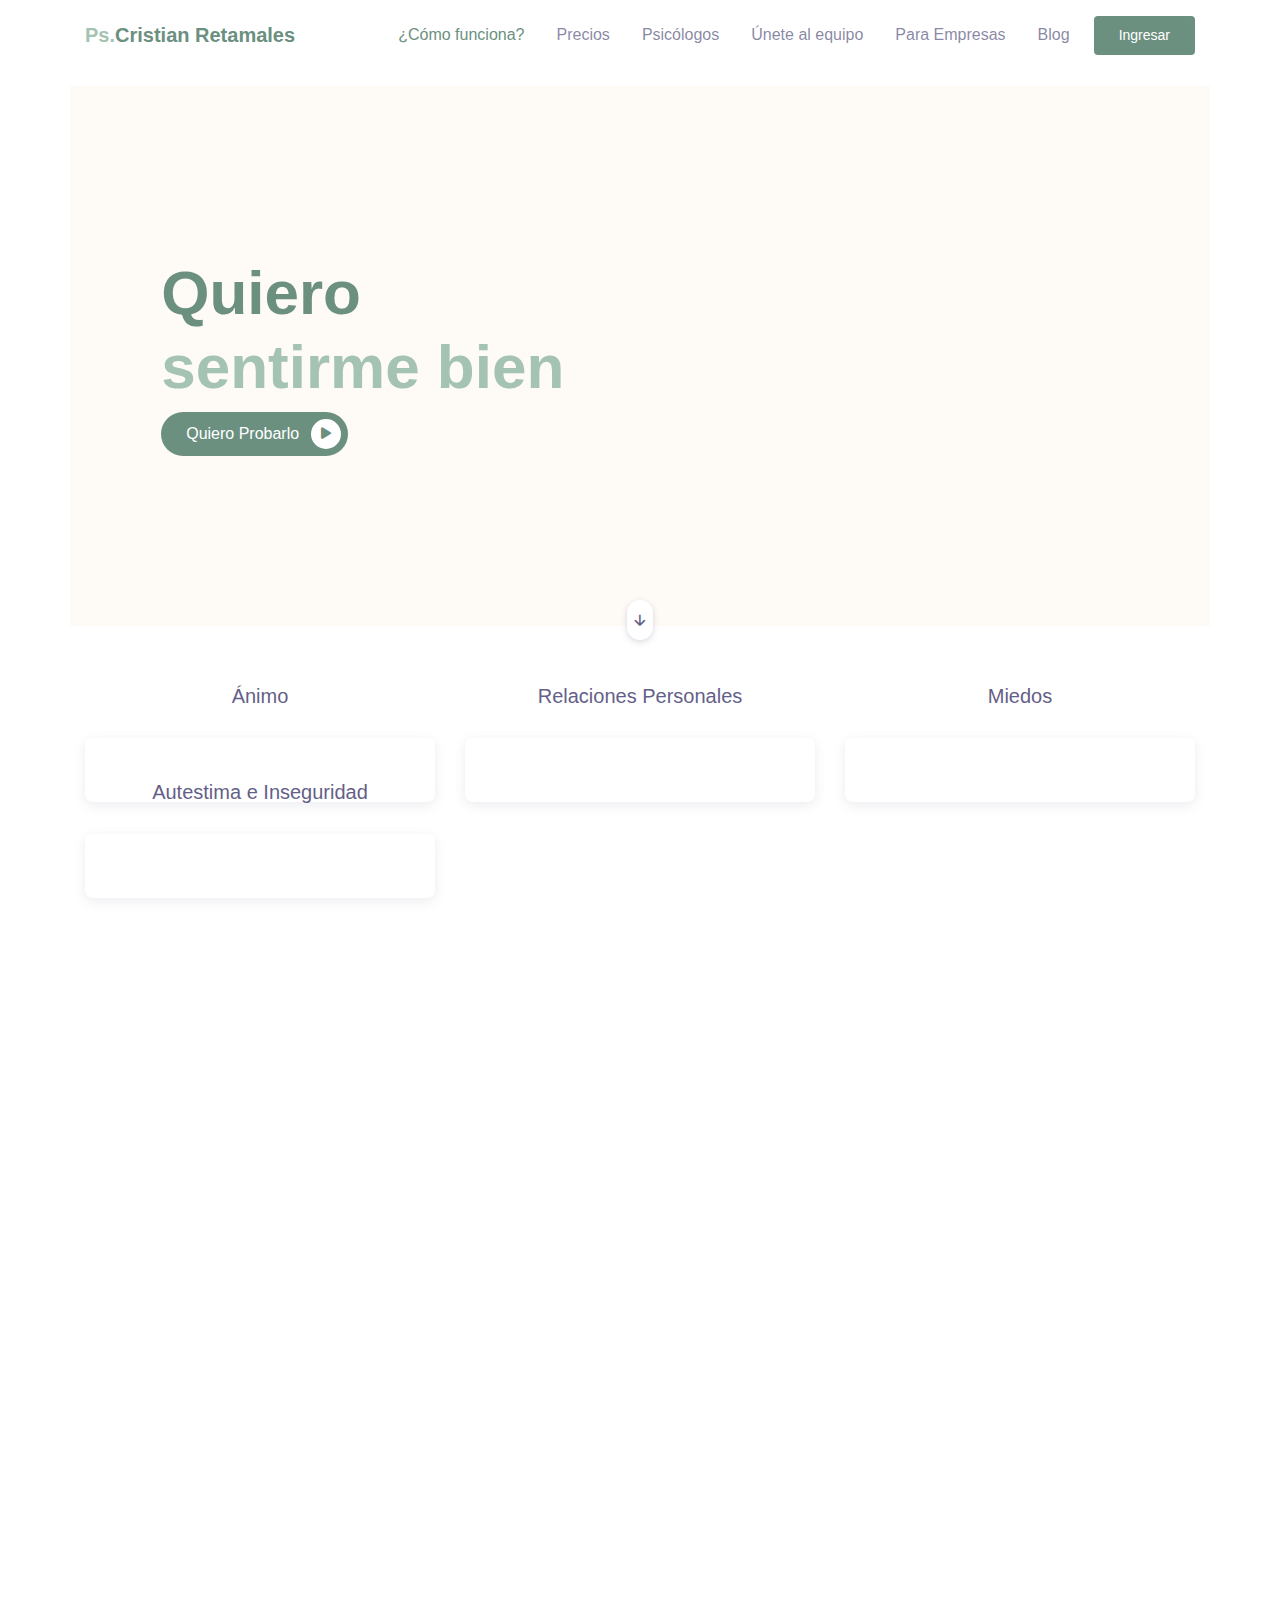
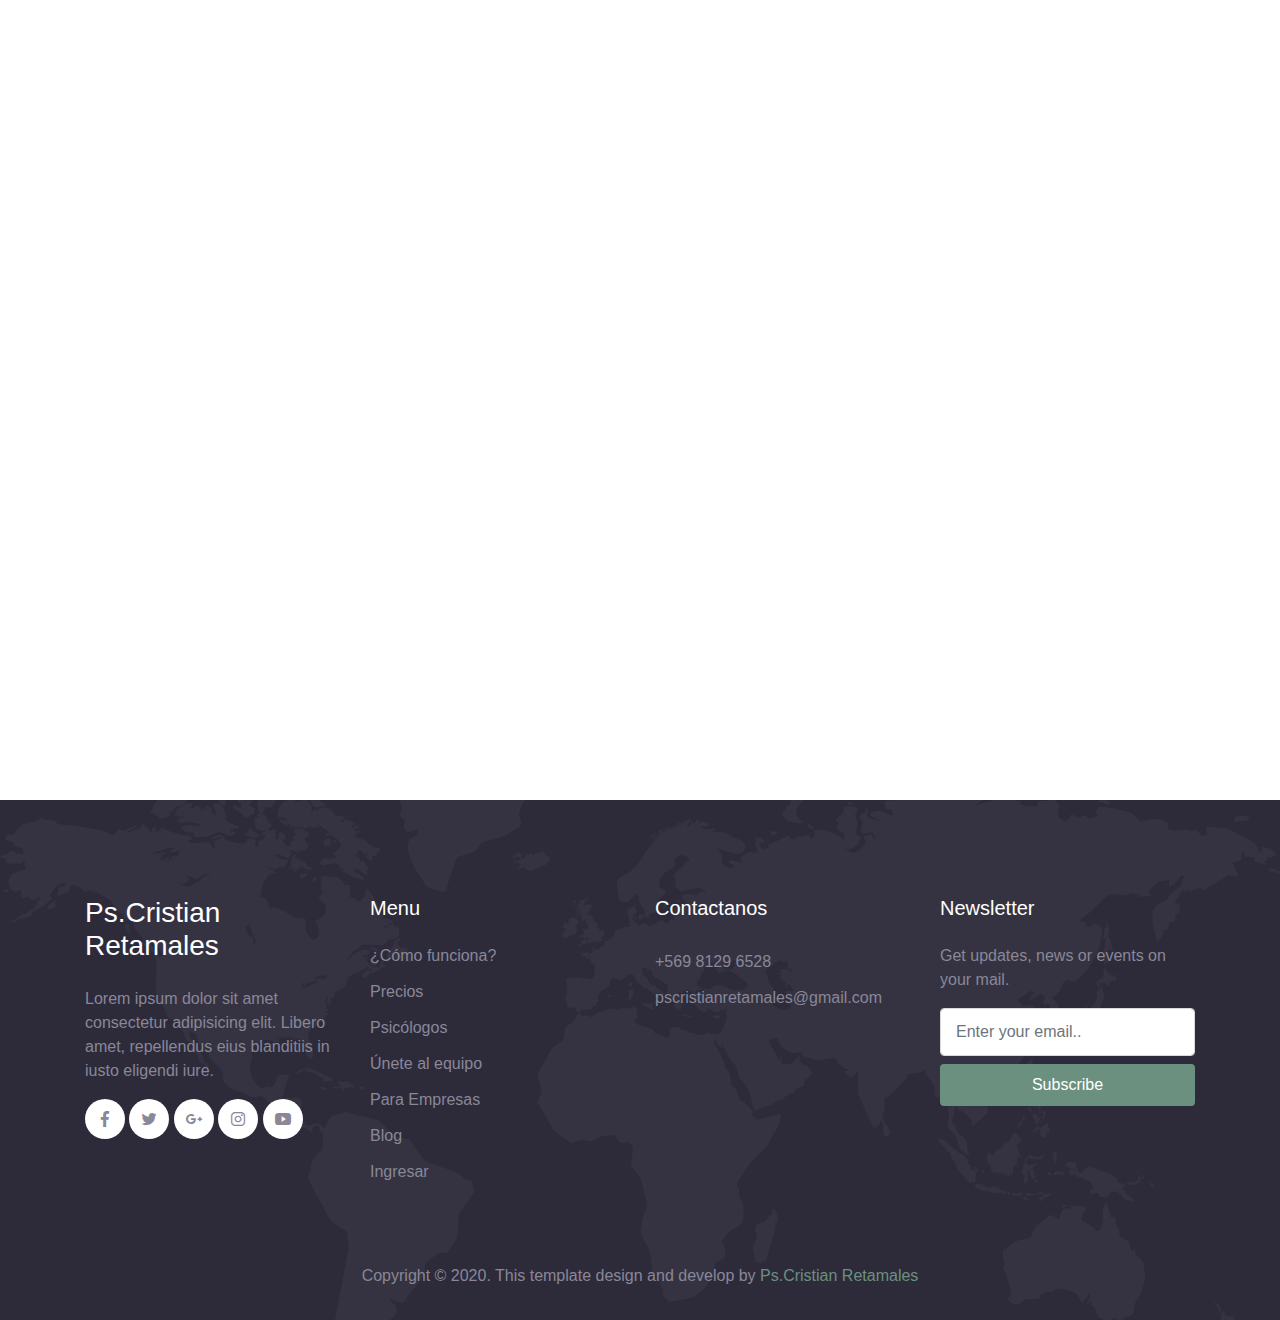
==== commit f0bb0bda: "letra p del logo cambia de color" ====
--- a/html/index.html
+++ b/html/index.html
@@ -38,7 +38,7 @@
   <header>
     <nav class="navbar navbar-expand-lg navbar-light bg-white sticky" data-offset="500">
       <div class="container">
-        <a href="#" class="navbar-brand">Ps.<span class="text-primary">Cristian Retamales</span></a>
+        <a href="#" class="navbar-brand" style="color: #A4C3B2;">Ps.<span class="text-primary">Cristian Retamales</span></a>
 
         <button class="navbar-toggler" data-toggle="collapse" data-target="#navbarContent" aria-controls="navbarContent"
           aria-expanded="false" aria-label="Toggle navigation">
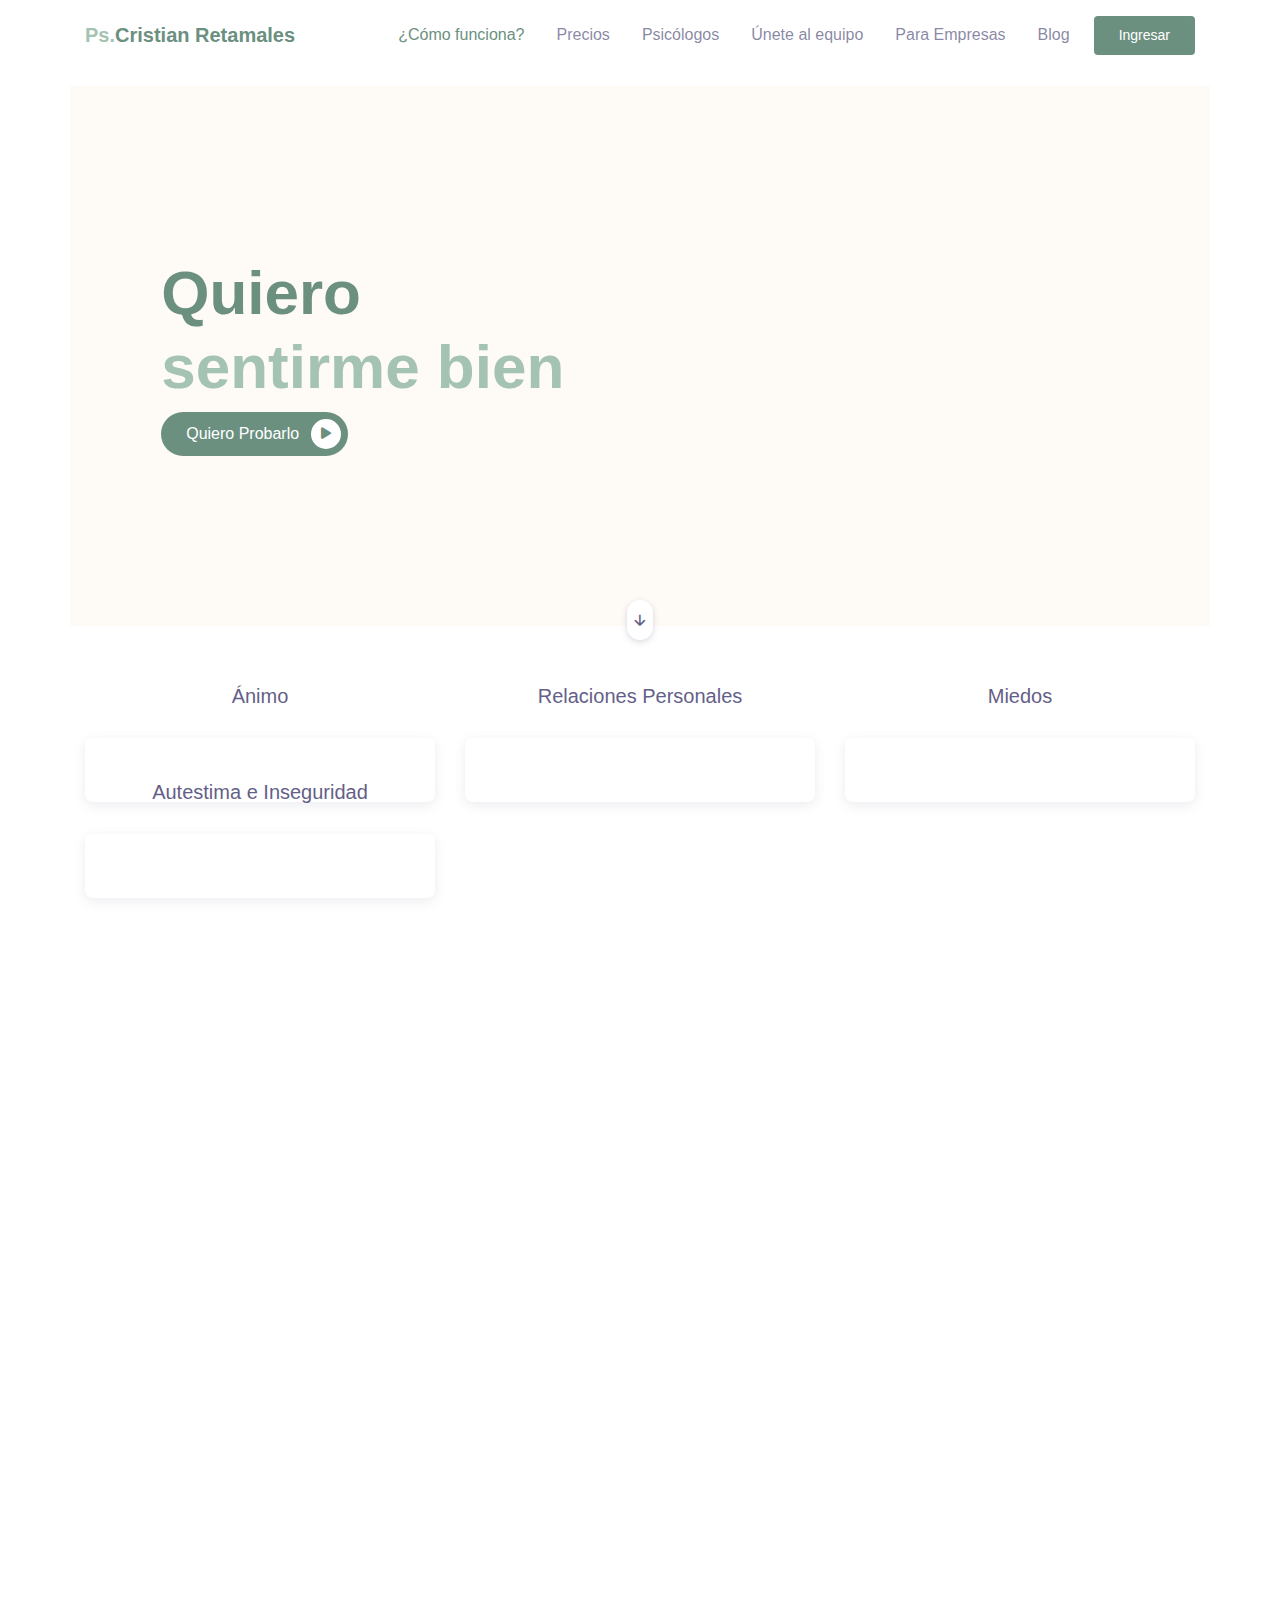
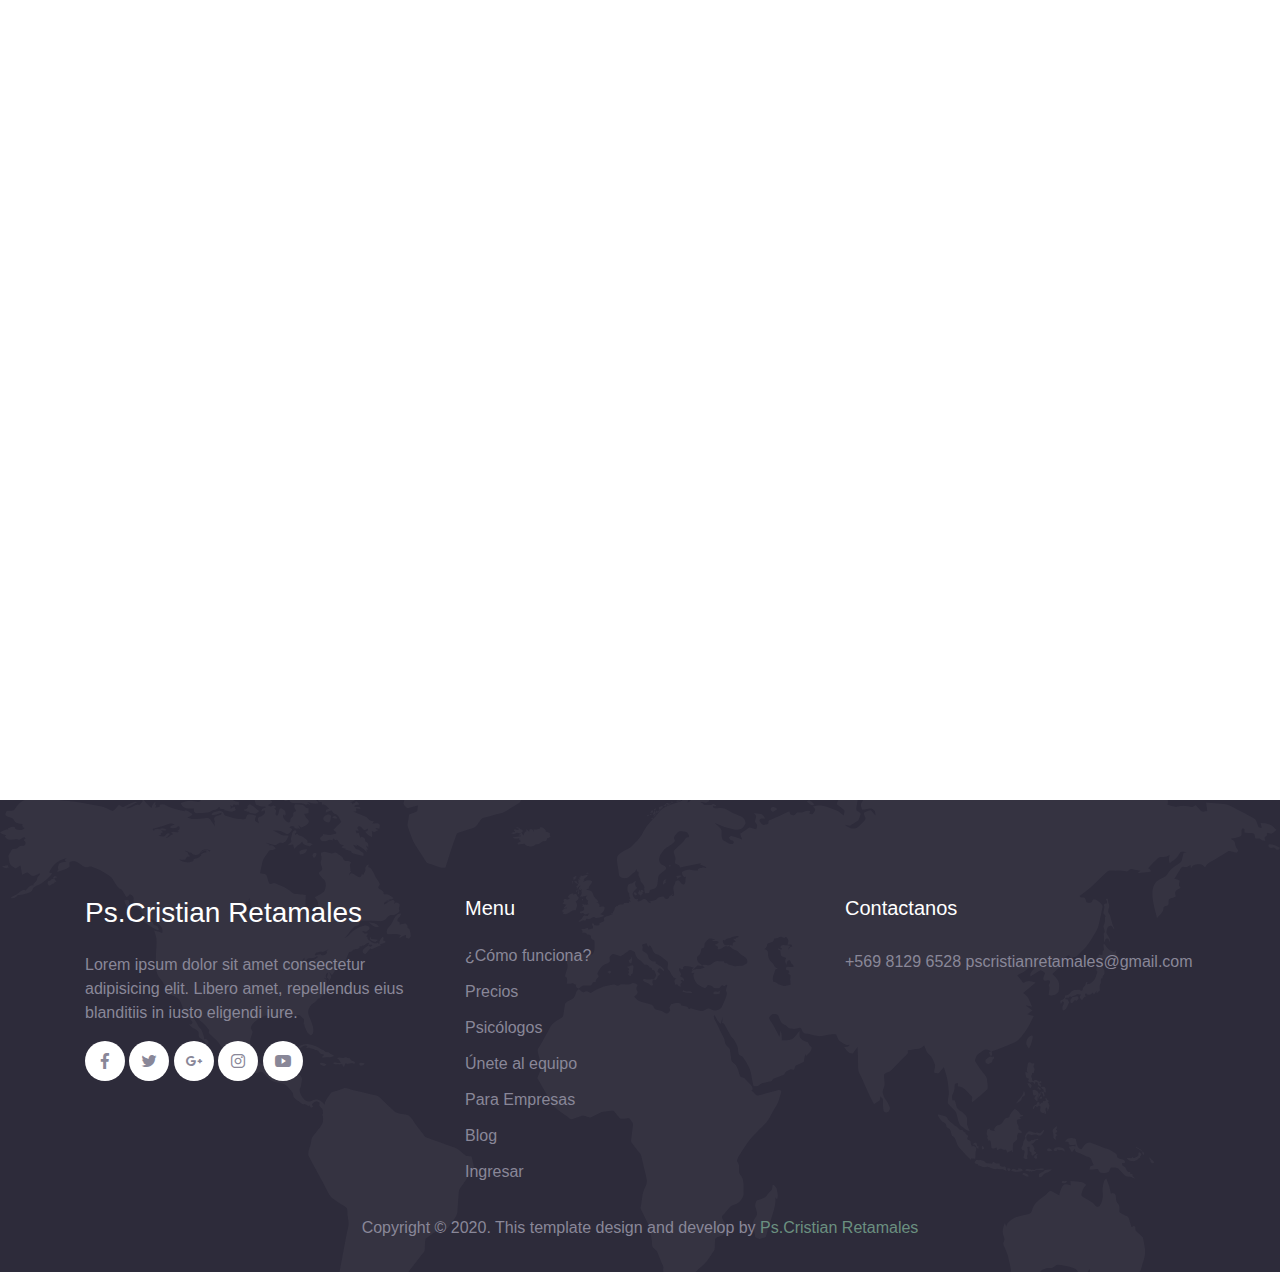
==== commit d7638fb3: "responsive" ====
--- a/html/index.html
+++ b/html/index.html
@@ -89,7 +89,7 @@
           </div>
           <div class="col-md-6 py-5 wow zoomIn">
             <div class="img-fluid text-center">
-              <img style="width: 500px;" src="https://www.tuterapiachile.cl/themes/web/img/bg_illust_01.svg" alt="">
+              <img style="width: 100%;" src="https://www.tuterapiachile.cl/themes/web/img/bg_illust_01.svg" alt="">
             </div>
           </div>
         </div>
@@ -179,7 +179,7 @@
     </div> <!-- .container -->
   </div> <!-- .page-section -->
 
-  <div class="col-lg">
+  <div class="col-lg" id="anuncio-1">
     <div class="card-service wow fadeInUp" style=" height: 250px;">
       <div class="header" style="margin-bottom: -110px; text-align: left;">
         <img style="top: -32px;
@@ -290,8 +290,8 @@
 
   <footer class="page-footer bg-image" style="background-image: url(../assets/img/world_pattern.svg);">
     <div class="container">
-      <div class="row mb-5">
-        <div class="col-lg-3 py-3">
+      <div class="row mb-8">
+        <div class="col-lg-4 py-3">
           <h3>Ps.Cristian Retamales</h3>
           <p>Lorem ipsum dolor sit amet consectetur adipisicing elit. Libero amet, repellendus eius blanditiis in iusto
             eligendi iure.</p>
@@ -304,7 +304,7 @@
             <a href="#"><span class="mai-logo-youtube"></span></a>
           </div>
         </div>
-        <div class="col-lg-3 py-3">
+        <div class="col-lg-4 py-3">
           <h5>Menu</h5>
           <ul class="footer-menu">
              <li>
@@ -330,20 +330,20 @@
             </li>
           </ul>
         </div>
-        <div class="col-lg-3 py-3">
+        <div class="col-lg-4 py-3">
           <h5>Contactanos</h5>
           <!-- <p>203 Fake St. Mountain View, San Francisco, California, USA</p> -->
           <a href="#" class="footer-link">+569 8129 6528</a>
           <a href="#" class="footer-link">pscristianretamales@gmail.com</a>
         </div>
-        <div class="col-lg-3 py-3">
+        <!-- <div class="col-lg-3 py-3">
           <h5>Newsletter</h5>
           <p>Get updates, news or events on your mail.</p>
           <form action="#">
             <input type="text" class="form-control" placeholder="Enter your email..">
             <button type="submit" class="btn btn-success btn-block mt-2">Subscribe</button>
           </form>
-        </div>
+        </div> -->
       </div>
 
       <p class="text-center" id="copyright">Copyright &copy; 2020. This template design and develop by <a
--- a/assets/css/theme.css
+++ b/assets/css/theme.css
@@ -19,6 +19,17 @@
   --dark: #2D2B3A;
   --light: #F6F5FC;
 }
+
+/* Use a media query to add a break point at 800px: */
+@media screen and (max-width: 800px) {
+  #anuncio-1 img{
+    display: none;
+  }
+}
+
+
+
+
 
 body {
   font-family: "Work Sans", sans-serif;
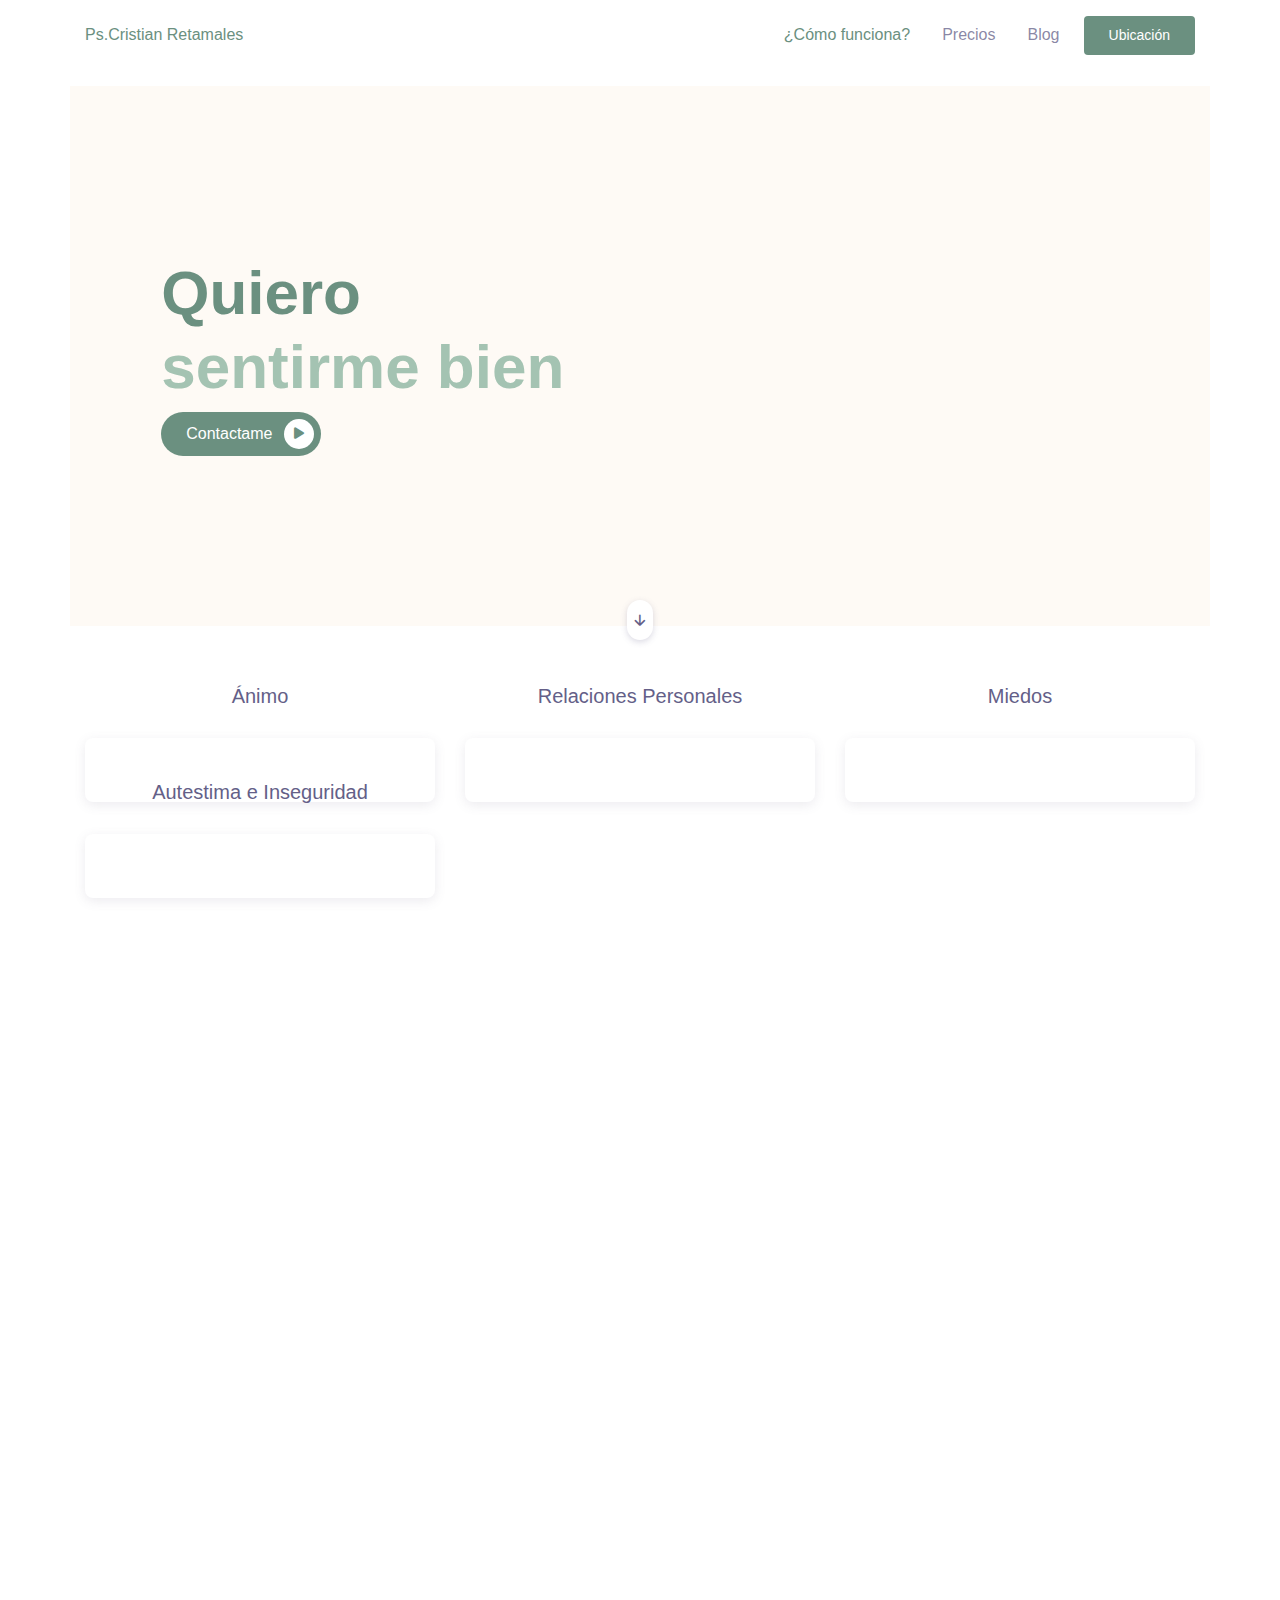
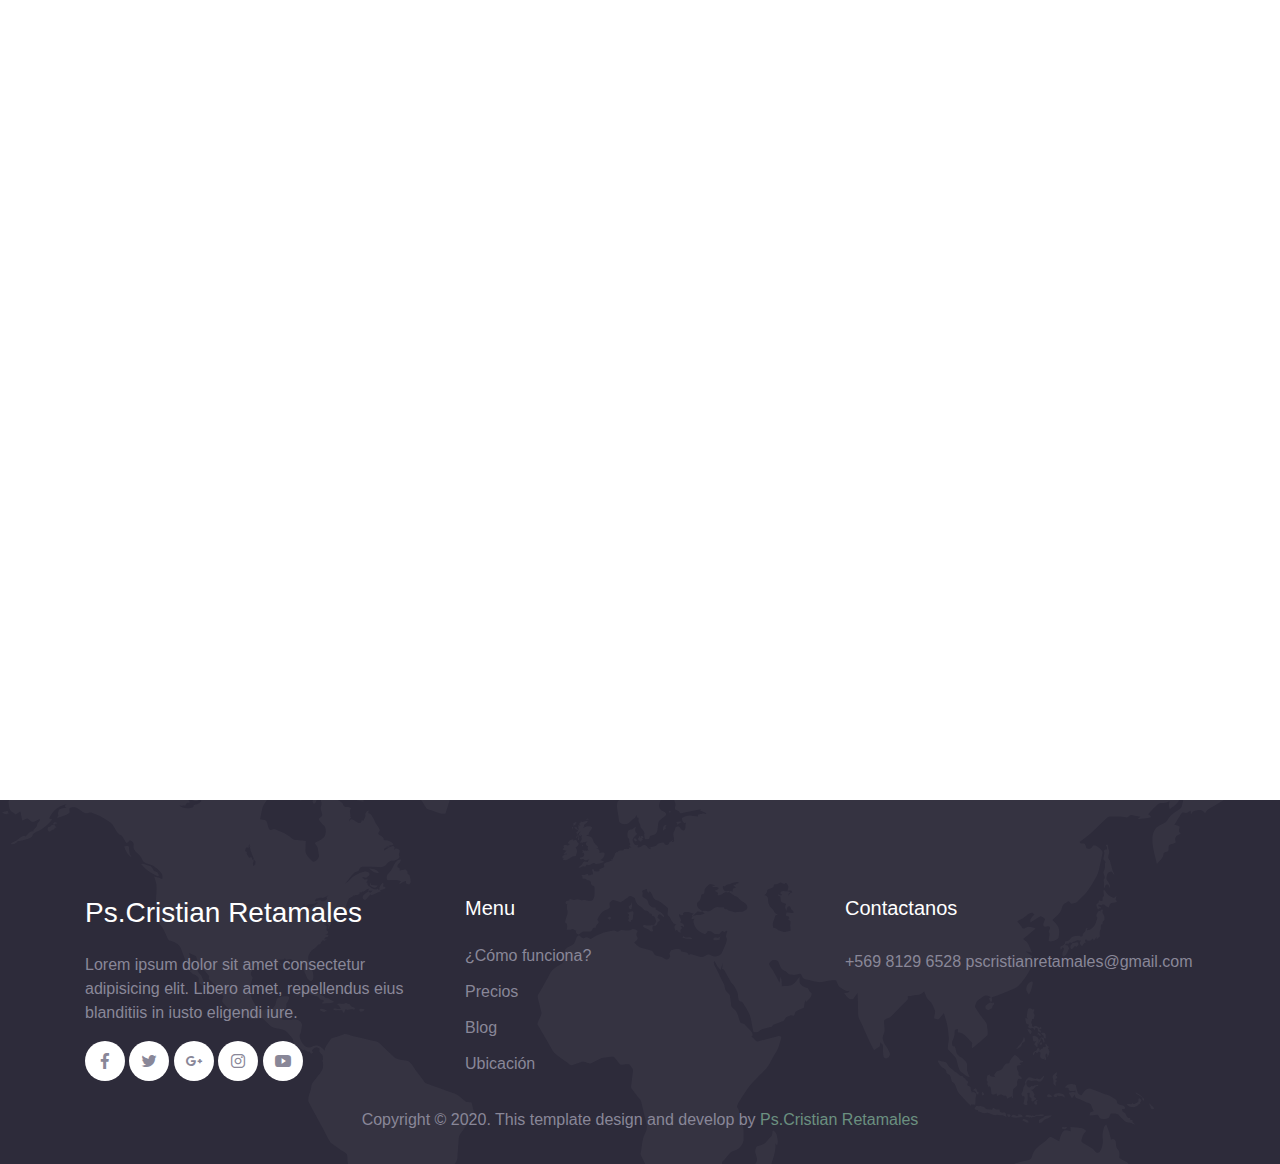
==== commit c6fcfa88: "ajustes en css de home" ====
--- a/html/index.html
+++ b/html/index.html
@@ -38,7 +38,7 @@
   <header>
     <nav class="navbar navbar-expand-lg navbar-light bg-white sticky" data-offset="500">
       <div class="container">
-        <a href="#" class="navbar-brand" style="color: #A4C3B2;">Ps.<span class="text-primary">Cristian Retamales</span></a>
+        <a href="#" class="text-primary" >Ps.<span class="text-primary">Cristian Retamales</span></a>
 
         <button class="navbar-toggler" data-toggle="collapse" data-target="#navbarContent" aria-controls="navbarContent"
           aria-expanded="false" aria-label="Toggle navigation">
@@ -53,20 +53,23 @@
             <li class="nav-item">
               <a class="nav-link" href="about.html">Precios</a>
             </li>
-            <li class="nav-item">
+            <!-- <li class="nav-item">
               <a class="nav-link" href="service.html">Psicólogos</a>
-            </li>
-            <li class="nav-item">
+            </li> -->
+            <!-- <li class="nav-item">
               <a class="nav-link" href="blog.html"> Únete al equipo</a>
-            </li>
-            <li class="nav-item">
+            </li> -->
+            <!-- <li class="nav-item">
               <a class="nav-link" href="contact.html"> Para Empresas</a>
-            </li>
+            </li> -->
             <li class="nav-item">
               <a class="nav-link" href="contact.html"> Blog</a>
             </li>
-            <li class="nav-item">
-              <a class="btn btn-primary ml-lg-2" href="#">Ingresar</a>
+            <!-- <li class="nav-item">
+              <a class="nav-link" href="contact.html"> Ubicación</a>
+            </li> -->
+            <li class="nav-item">
+              <a class="btn btn-primary ml-lg-2" href="#">Ubicación</a>
             </li>
           </ul>
         </div>
@@ -84,7 +87,7 @@
               <span class="toggle" style="color: #A4C3B2"> que alguien me escuche</span>
             </h1>
             <!-- <p class="text-lg text-grey mb-5">Ignite the most powerfull growth engine you have ever built for your company</p> -->
-            <a href="#" class="btn btn-primary btn-split">Quiero Probarlo<div class="fab"><span class="mai-play"></span>
+            <a href="#" class="btn btn-primary btn-split">Contactame<div class="fab"><span class="mai-play"></span>
               </div></a>
           </div>
           <div class="col-md-6 py-5 wow zoomIn">
@@ -201,7 +204,7 @@
           color: var(--white);
           text-transform: uppercase;
           letter-spacing: 1px;
-          margin: 0 0 5px; background-color: red;">
+          margin: 0 0 5px; background-color: #6B9080 ">
             ONLINE
           </div>
           <h2>$31.000</h2>
@@ -217,7 +220,7 @@
           color: var(--white);
           text-transform: uppercase;
           letter-spacing: 1px;
-          margin: 0 0 5px; background-color: red;">
+          margin: 0 0 5px; background-color: #6B9080;">
             PRESENCIAL
           </div>
           <h2>$36.000</h2>
@@ -313,20 +316,20 @@
             <li class="nav-item">
               <a href="#">Precios</a>
             </li>
-            <li class="nav-item">
+            <!-- <li class="nav-item">
               <a href="#">Psicólogos</a>
-            </li>
-            <li class="nav-item">
+            </li> -->
+            <!-- <li class="nav-item">
               <a href="#"> Únete al equipo</a>
-            </li>
-            <li class="nav-item">
+            </li> -->
+            <!-- <li class="nav-item">
               <a href="#"> Para Empresas</a>
-            </li>
+            </li> -->
             <li class="nav-item">
               <a href="#"> Blog</a>
             </li>
             <li class="nav-item">
-              <a href="#">Ingresar</a>
+              <a href="#">Ubicación</a>
             </li>
           </ul>
         </div>
--- a/assets/css/theme.css
+++ b/assets/css/theme.css
@@ -1177,8 +1177,8 @@
 .page-item.active .page-link {
   z-index: 3;
   color: #fff;
-  background-color: #6C55F9;
-  border-color: #4330c2;
+  background-color: #6B9080 ;
+  border-color: #6B9080 ;
 }
 
 .page-item.disabled .page-link {
@@ -1704,7 +1704,7 @@
 
 .card-blog .post-title a:hover,
 .card-blog .post-title a:focus {
-  color: #5641df;
+  color: #6B9080 ;
   text-decoration: none;
 }
 
@@ -1919,7 +1919,7 @@
 }
 
 .widget-title {
-  color: #6C55F9;
+  color: #6B9080;
 }
 
 .search-widget .form-control {
@@ -1951,10 +1951,10 @@
 }
 
 .categories li a:hover {
-  color: #6C55F9;
+  color: #6B9080 ;
   text-decoration: none;
   font-weight: 500;
-  text-shadow: 0 2px 4px rgba(107, 85, 249, 0.5);
+  text-shadow: #6B9080 ;
 }
 
 .blog-item {
@@ -1988,7 +1988,7 @@
 }
 
 .blog-item .post-title a:hover {
-  color: #6C55F9;
+  color: #6B9080 ;
   text-decoration: none;
 }
 
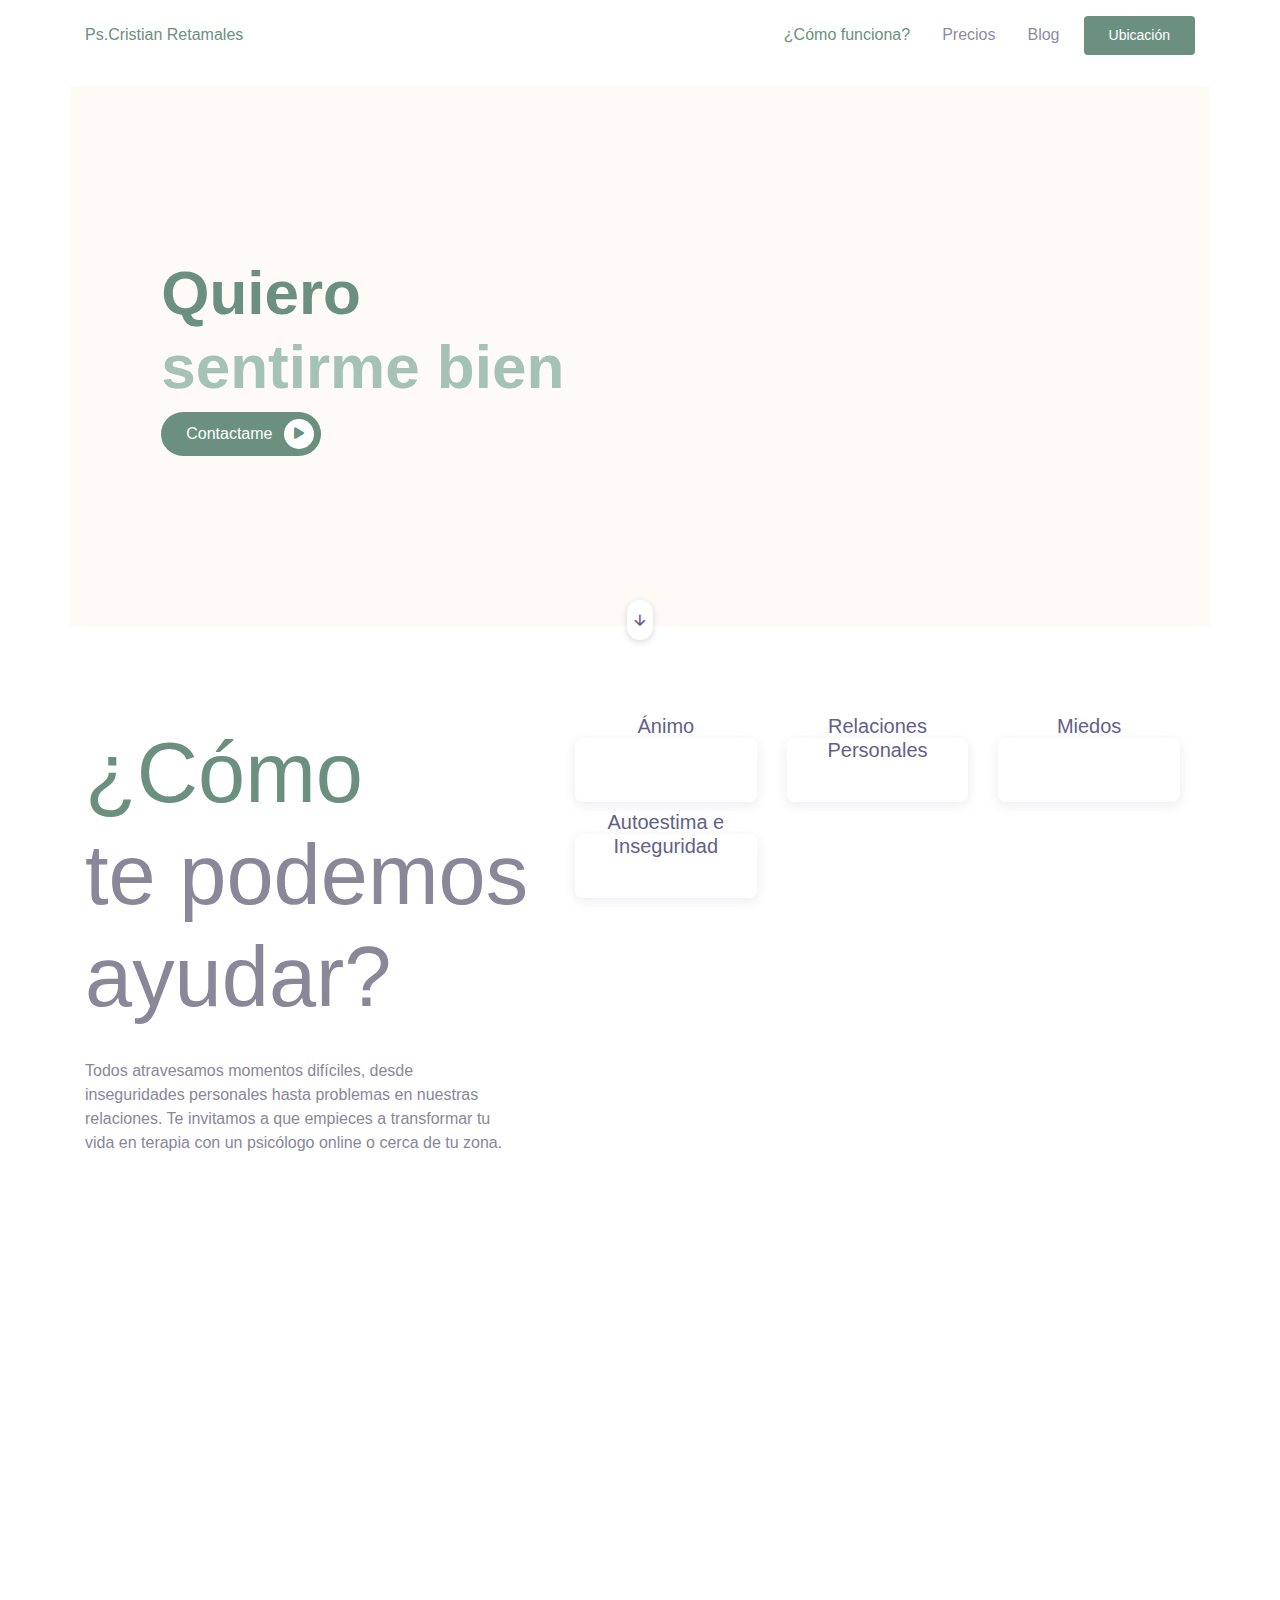
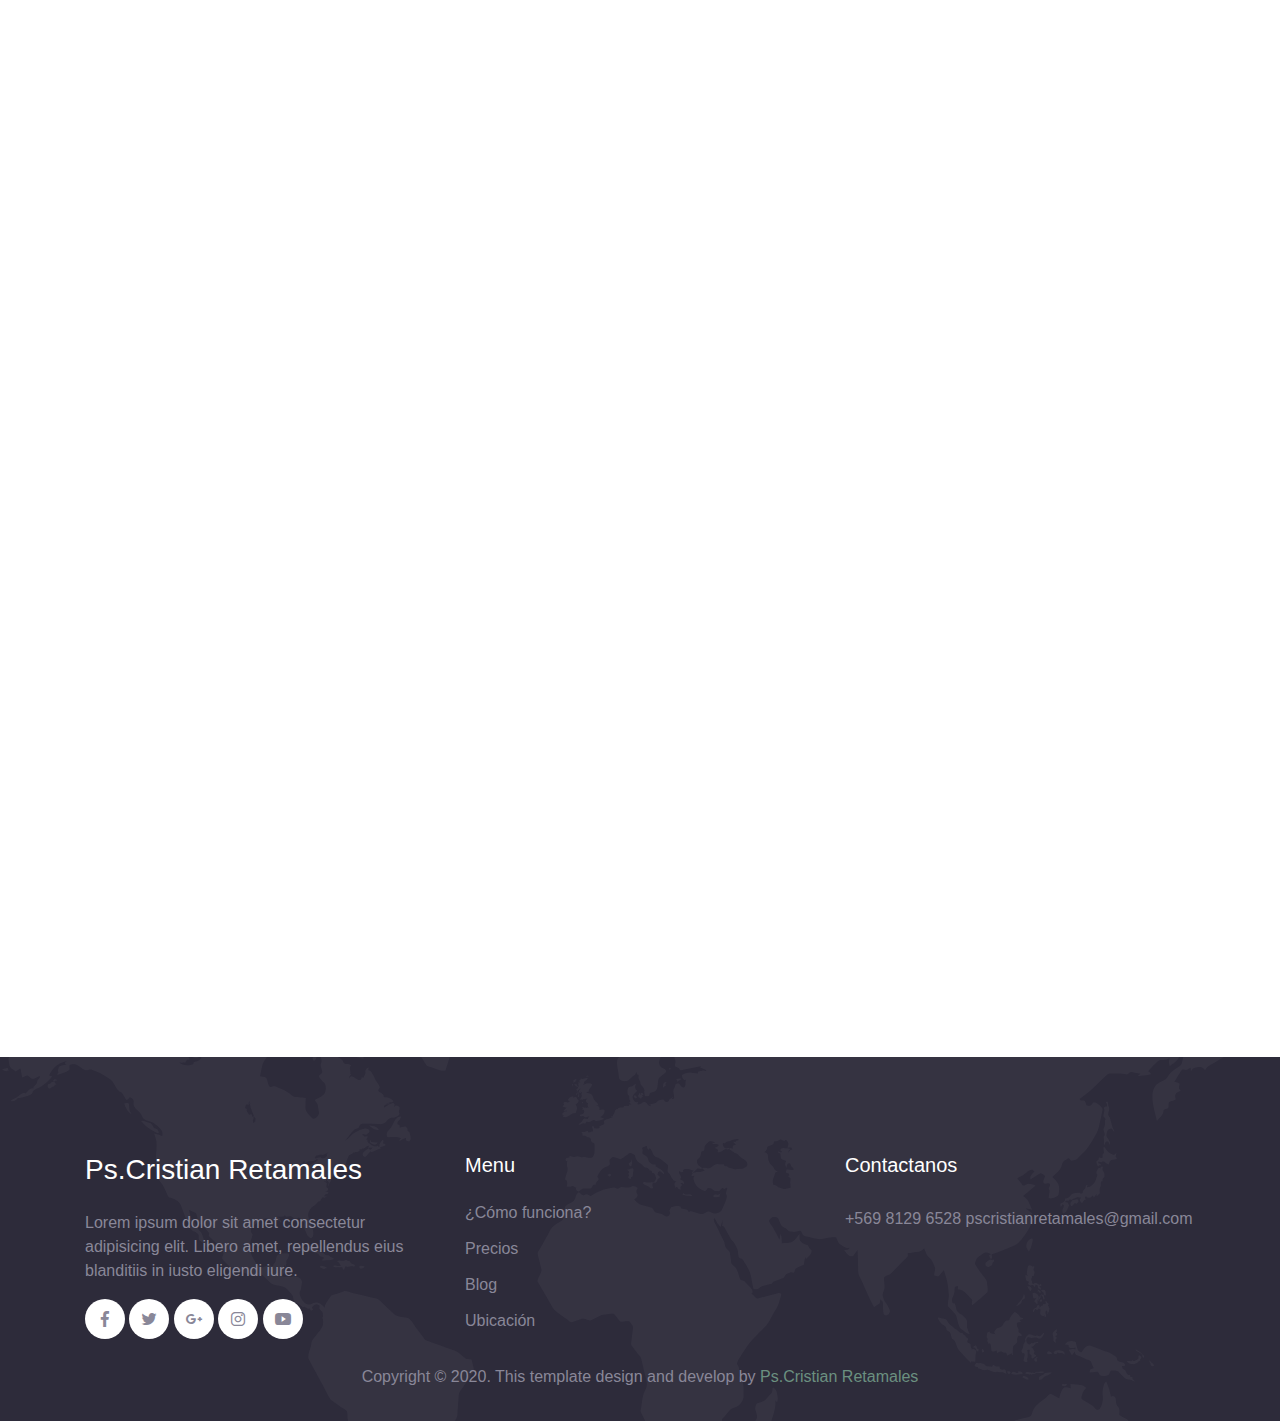
==== commit 3272f00c: "seccion de como te podemos ayudar" ====
--- a/html/index.html
+++ b/html/index.html
@@ -101,65 +101,71 @@
     </div>
   </header>
 
+
+  <!-- .page-section -->
   <div class="page-section">
+    
     <div class="container">
       <div class="row">
-        <div class="col-lg-4">
-          <div class="card-service wow fadeInUp">
-            <div class="header" style="margin-bottom: -110px; text-align: left;">
-              <img style="top: -32px;
-              position: relative;
-              right: 20px;
-              width: 300px;" src="https://www.tuterapiachile.cl/themes/web/img/bg_how_01.svg" alt="">
-            </div>
-            <div class="body">
-              <h5 class="text-secondary" style="font-size: 1.25rem;">Ánimo</h5>
-            </div>
-          </div>
-        </div>
-        <div class="col-lg-4">
-          <div class="card-service wow fadeInUp">
-            <div class="header" style="margin-bottom: -110px; text-align: left;">
-              <img style="top: -32px;
-              position: relative;
-              right: 20px;
-              width: 300px;" src="https://www.tuterapiachile.cl/themes/web/img/bg_how_03.svg" alt="">
-            </div>
-            <div class="body">
-              <h5 class="text-secondary" style="font-size: 1.25rem;">Relaciones Personales</h5>
-            </div>
-          </div>
-        </div>
-        <div class="col-lg-4">
-          <div class="card-service wow fadeInUp">
-            <div class="header" style="margin-bottom: -110px; text-align: left;">
-              <img style="top: -32px;
-              position: relative;
-              right: 20px;
-              width: 300px;" src="https://www.tuterapiachile.cl/themes/web/img/bg_how_02.svg" alt="">
-            </div>
-            <div class="body">
-              <h5 class="text-secondary" style="font-size: 1.25rem;">Miedos</h5>
-            </div>
-          </div>
-        </div>
-        <div class="col-lg-4">
-          <div class="card-service wow fadeInUp">
-            <div class="header" style="margin-bottom: -110px; text-align: left;">
-              <img style="top: -32px;
-              position: relative;
-              right: 20px;
-              width: 300px;" src="https://www.tuterapiachile.cl/themes/web/img/bg_how_05.svg" alt="">
-            </div>
-            <div class="body">
-              <h5 class="text-secondary" style="font-size: 1.25rem;">Autestima e Inseguridad</h5>
-            </div>
-          </div>
-        </div>
-
-      </div>
-    </div> <!-- .container -->
-  </div> <!-- .page-section -->
+        <div class="col-md-5">
+          <h1 style="font-size: 5.3rem;">
+            <span style="color: #6B9080;">¿Cómo</span> <br> te podemos <br> ayudar?
+          </h1>
+          <br>
+          <p>Todos atravesamos momentos difíciles, desde <br>
+            inseguridades personales hasta problemas en nuestras <br>
+            relaciones. Te invitamos a que empieces a transformar tu <br>
+            vida en terapia con un psicólogo online o cerca de tu zona.
+          </p>
+        </div>
+        <div class="col-md-7">
+          <div class="d-flex flex-wrap">
+            <div class="col-md-4">
+              <div class="card-service wow fadeInUp">
+                <div class="header" style="margin-bottom: -80px; text-align: left;">
+                  <img style="top: -32px; position: relative; right: 20px; width: 160px;" src="https://www.tuterapiachile.cl/themes/web/img/bg_how_01.svg" alt="">
+                </div>
+                <div class="body">
+                  <h5 class="text-secondary" style="font-size: 1.25rem;">Ánimo</h5>
+                </div>
+              </div>
+            </div>
+            <div class="col-md-4">
+              <div class="card-service wow fadeInUp">
+                <div class="header" style="margin-bottom: -80px; text-align: left;">
+                  <img style="top: -32px; position: relative; right: 20px; width: 160px;" src="https://www.tuterapiachile.cl/themes/web/img/bg_how_03.svg" alt="">
+                </div>
+                <div class="body">
+                  <h5 class="text-secondary" style="font-size: 1.25rem;">Relaciones Personales</h5>
+                </div>
+              </div>
+            </div>
+            <div class="col-md-4">
+              <div class="card-service wow fadeInUp">
+                <div class="header" style="margin-bottom: -80px; text-align: left;">
+                  <img style="top: -32px; position: relative; right: 20px; width: 160px;" src="https://www.tuterapiachile.cl/themes/web/img/bg_how_02.svg" alt="">
+                </div>
+                <div class="body">
+                  <h5 class="text-secondary" style="font-size: 1.25rem;">Miedos</h5>
+                </div>
+              </div>
+            </div>
+            <div class="col-md-4">
+              <div class="card-service wow fadeInUp">
+                <div class="header" style="margin-bottom: -80px; text-align: left;">
+                  <img style="top: -32px; position: relative; right: 20px; width: 160px;" src="https://www.tuterapiachile.cl/themes/web/img/bg_how_05.svg" alt="">
+                </div>
+                <div class="body">
+                  <h5 class="text-secondary" style="font-size: 1.25rem;">Autoestima e Inseguridad</h5>
+                </div>
+              </div>
+            </div>
+          </div>
+        </div>
+      </div>
+    </div>
+    
+  </div>
 
   
 
@@ -171,7 +177,7 @@
           <div class="divider"></div>
 
           <p>Regístrate ahora y conecta con tu psicólogo ideal.</p>
-          <a href="about.html" class="btn btn-primary mt-3">Quero Probarlo</a>
+          <a href="#" class="btn btn-primary mt-3">Contactame</a>
         </div>
         <div class="col-lg-6 py-3 wow fadeInRight">
           <div class="img-fluid py-3 text-center">
--- a/assets/css/theme.css
+++ b/assets/css/theme.css
@@ -1390,7 +1390,7 @@
 
 .page-banner.home-banner .btn-scroll:hover {
   text-decoration: none;
-  background-color: #6C55F9;
+  background-color: #6B9080 ;
   color: #fff;
 }
 
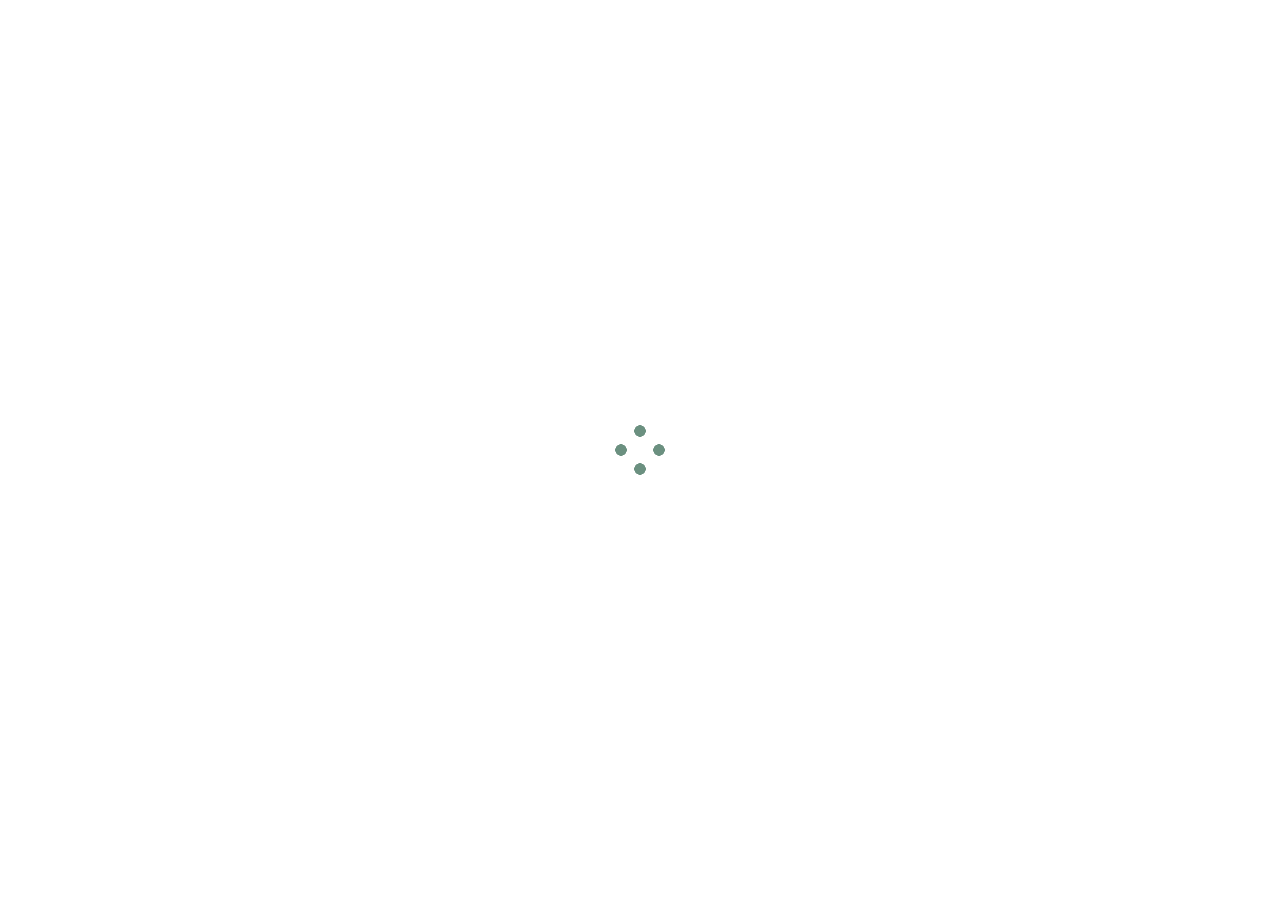
==== commit 46a94487: "preloader" ====
--- a/html/index.html
+++ b/html/index.html
@@ -31,176 +31,226 @@
       display: inline-block;
     }
   </style>
-
-  <!-- Back to top button -->
-  <div class="back-to-top"></div>
-
-  <header>
-    <nav class="navbar navbar-expand-lg navbar-light bg-white sticky" data-offset="500">
+  <style>
+    /* Spinner */
+    .loader {
+      width: 50px;
+      aspect-ratio: 1;
+      --_c: no-repeat radial-gradient(farthest-side, #6B9080  92%, #0000);
+      background:
+        var(--_c) top,
+        var(--_c) left,
+        var(--_c) right,
+        var(--_c) bottom;
+      background-size: 12px 12px;
+      animation: l7 1s infinite;
+    }
+
+    /* Preloader overlay */
+    .preloader-overlay {
+      position: fixed;
+      left: 0;
+      top: 0;
+      width: 100%;
+      height: 100%;
+      background: white;
+      /* Cambia el color de fondo según necesites */
+      display: flex;
+      justify-content: center;
+      align-items: center;
+      z-index: 9999;
+    }
+
+    /* Ocultar el contenido principal por defecto */
+    .all-content {
+      display: none;
+    }
+
+    @keyframes l7 {
+      to {
+        transform: rotate(.5turn);
+      }
+    }
+  </style>
+
+
+  <div class="preloader-overlay">
+    <div class="loader"></div>
+  </div>
+  <div class="all-content" style="display: none;">
+    <!-- Back to top button -->
+    <div class="back-to-top"></div>
+
+    <header>
+      <nav class="navbar navbar-expand-lg navbar-light bg-white sticky" data-offset="500">
+        <div class="container">
+          <a href="#" class="text-primary">Ps.<span class="text-primary">Cristian Retamales</span></a>
+
+          <button class="navbar-toggler" data-toggle="collapse" data-target="#navbarContent"
+            aria-controls="navbarContent" aria-expanded="false" aria-label="Toggle navigation">
+            <span class="navbar-toggler-icon"></span>
+          </button>
+
+          <div class="navbar-collapse collapse" id="navbarContent">
+            <ul class="navbar-nav ml-auto">
+              <li class="nav-item active">
+                <a class="nav-link" href="index.html"> ¿Cómo funciona? </a>
+              </li>
+              <li class="nav-item">
+                <a class="nav-link" href="about.html">Precios</a>
+              </li>
+              <!-- <li class="nav-item">
+              <a class="nav-link" href="service.html">Psicólogos</a>
+            </li> -->
+              <!-- <li class="nav-item">
+              <a class="nav-link" href="blog.html"> Únete al equipo</a>
+            </li> -->
+              <!-- <li class="nav-item">
+              <a class="nav-link" href="contact.html"> Para Empresas</a>
+            </li> -->
+              <li class="nav-item">
+                <a class="nav-link" href="contact.html"> Blog</a>
+              </li>
+              <!-- <li class="nav-item">
+              <a class="nav-link" href="contact.html"> Ubicación</a>
+            </li> -->
+              <li class="nav-item">
+                <a class="btn btn-primary ml-lg-2" href="#">Ubicación</a>
+              </li>
+            </ul>
+          </div>
+
+        </div>
+      </nav>
+
       <div class="container">
-        <a href="#" class="text-primary" >Ps.<span class="text-primary">Cristian Retamales</span></a>
-
-        <button class="navbar-toggler" data-toggle="collapse" data-target="#navbarContent" aria-controls="navbarContent"
-          aria-expanded="false" aria-label="Toggle navigation">
-          <span class="navbar-toggler-icon"></span>
-        </button>
-
-        <div class="navbar-collapse collapse" id="navbarContent">
-          <ul class="navbar-nav ml-auto">
-            <li class="nav-item active">
-              <a class="nav-link" href="index.html"> ¿Cómo funciona? </a>
-            </li>
-            <li class="nav-item">
-              <a class="nav-link" href="about.html">Precios</a>
-            </li>
-            <!-- <li class="nav-item">
-              <a class="nav-link" href="service.html">Psicólogos</a>
-            </li> -->
-            <!-- <li class="nav-item">
-              <a class="nav-link" href="blog.html"> Únete al equipo</a>
-            </li> -->
-            <!-- <li class="nav-item">
-              <a class="nav-link" href="contact.html"> Para Empresas</a>
-            </li> -->
-            <li class="nav-item">
-              <a class="nav-link" href="contact.html"> Blog</a>
-            </li>
-            <!-- <li class="nav-item">
-              <a class="nav-link" href="contact.html"> Ubicación</a>
-            </li> -->
-            <li class="nav-item">
-              <a class="btn btn-primary ml-lg-2" href="#">Ubicación</a>
-            </li>
-          </ul>
-        </div>
-
+        <div class="page-banner home-banner">
+          <div class="row align-items-center flex-wrap h-100" style="background-color: #fefaf5;">
+            <div class="col-md-6 py-5">
+              <h1 class="quiero" style="font-weight: 700; font-size: 3.875rem; color: #6B9080;">Quiero <br>
+                <span class="toggle active" style="color: #A4C3B2;"> sentirme bien</span>
+                <span class="toggle" style="color: #A4C3B2"> ayuda</span>
+                <span class="toggle" style="color: #A4C3B2"> que alguien me escuche</span>
+              </h1>
+              <!-- <p class="text-lg text-grey mb-5">Ignite the most powerfull growth engine you have ever built for your company</p> -->
+              <a href="#" class="btn btn-primary btn-split">Contactame<div class="fab"><span class="mai-play"></span>
+                </div></a>
+            </div>
+            <div class="col-md-6 py-5 wow zoomIn">
+              <div class="img-fluid text-center">
+                <img style="width: 100%;" src="https://www.tuterapiachile.cl/themes/web/img/bg_illust_01.svg" alt="">
+              </div>
+            </div>
+          </div>
+          <a href="#about" class="btn-scroll" data-role="smoothscroll"><span class="mai-arrow-down"></span></a>
+        </div>
       </div>
-    </nav>
-
-    <div class="container">
-      <div class="page-banner home-banner">
-        <div class="row align-items-center flex-wrap h-100" style="background-color: #fefaf5;">
-          <div class="col-md-6 py-5">
-            <h1 class="quiero" style="font-weight: 700; font-size: 3.875rem; color: #6B9080;">Quiero <br>
-              <span class="toggle active" style="color: #A4C3B2;"> sentirme bien</span>
-              <span class="toggle" style="color: #A4C3B2"> ayuda</span>
-              <span class="toggle" style="color: #A4C3B2"> que alguien me escuche</span>
+    </header>
+
+
+    <!-- .page-section -->
+    <div class="page-section">
+
+      <div class="container">
+        <div class="row">
+          <div class="col-md-5">
+            <h1 style="font-size: 5.3rem;">
+              <span style="color: #6B9080;">¿Cómo</span> <br> te podemos <br> ayudar?
             </h1>
-            <!-- <p class="text-lg text-grey mb-5">Ignite the most powerfull growth engine you have ever built for your company</p> -->
-            <a href="#" class="btn btn-primary btn-split">Contactame<div class="fab"><span class="mai-play"></span>
-              </div></a>
-          </div>
-          <div class="col-md-6 py-5 wow zoomIn">
-            <div class="img-fluid text-center">
-              <img style="width: 100%;" src="https://www.tuterapiachile.cl/themes/web/img/bg_illust_01.svg" alt="">
-            </div>
-          </div>
-        </div>
-        <a href="#about" class="btn-scroll" data-role="smoothscroll"><span class="mai-arrow-down"></span></a>
+            <br>
+            <p>Todos atravesamos momentos difíciles, desde <br>
+              inseguridades personales hasta problemas en nuestras <br>
+              relaciones. Te invitamos a que empieces a transformar tu <br>
+              vida en terapia con un psicólogo online o cerca de tu zona.
+            </p>
+          </div>
+          <div class="col-md-7">
+            <div class="d-flex flex-wrap">
+              <div class="col-md-4">
+                <div class="card-service wow fadeInUp">
+                  <div class="header" style="margin-bottom: -80px; text-align: left;">
+                    <img style="top: -32px; position: relative; right: 20px; width: 160px;"
+                      src="https://www.tuterapiachile.cl/themes/web/img/bg_how_01.svg" alt="">
+                  </div>
+                  <div class="body">
+                    <h5 class="text-secondary" style="font-size: 1.25rem;">Ánimo</h5>
+                  </div>
+                </div>
+              </div>
+              <div class="col-md-4">
+                <div class="card-service wow fadeInUp">
+                  <div class="header" style="margin-bottom: -80px; text-align: left;">
+                    <img style="top: -32px; position: relative; right: 20px; width: 160px;"
+                      src="https://www.tuterapiachile.cl/themes/web/img/bg_how_03.svg" alt="">
+                  </div>
+                  <div class="body">
+                    <h5 class="text-secondary" style="font-size: 1.25rem;">Relaciones Personales</h5>
+                  </div>
+                </div>
+              </div>
+              <div class="col-md-4">
+                <div class="card-service wow fadeInUp">
+                  <div class="header" style="margin-bottom: -80px; text-align: left;">
+                    <img style="top: -32px; position: relative; right: 20px; width: 160px;"
+                      src="https://www.tuterapiachile.cl/themes/web/img/bg_how_02.svg" alt="">
+                  </div>
+                  <div class="body">
+                    <h5 class="text-secondary" style="font-size: 1.25rem;">Miedos</h5>
+                  </div>
+                </div>
+              </div>
+              <div class="col-md-4">
+                <div class="card-service wow fadeInUp">
+                  <div class="header" style="margin-bottom: -80px; text-align: left;">
+                    <img style="top: -32px; position: relative; right: 20px; width: 160px;"
+                      src="https://www.tuterapiachile.cl/themes/web/img/bg_how_05.svg" alt="">
+                  </div>
+                  <div class="body">
+                    <h5 class="text-secondary" style="font-size: 1.25rem;">Autoestima e Inseguridad</h5>
+                  </div>
+                </div>
+              </div>
+            </div>
+          </div>
+        </div>
       </div>
+
     </div>
-  </header>
-
-
-  <!-- .page-section -->
-  <div class="page-section">
-    
-    <div class="container">
-      <div class="row">
-        <div class="col-md-5">
-          <h1 style="font-size: 5.3rem;">
-            <span style="color: #6B9080;">¿Cómo</span> <br> te podemos <br> ayudar?
-          </h1>
-          <br>
-          <p>Todos atravesamos momentos difíciles, desde <br>
-            inseguridades personales hasta problemas en nuestras <br>
-            relaciones. Te invitamos a que empieces a transformar tu <br>
-            vida en terapia con un psicólogo online o cerca de tu zona.
-          </p>
-        </div>
-        <div class="col-md-7">
-          <div class="d-flex flex-wrap">
-            <div class="col-md-4">
-              <div class="card-service wow fadeInUp">
-                <div class="header" style="margin-bottom: -80px; text-align: left;">
-                  <img style="top: -32px; position: relative; right: 20px; width: 160px;" src="https://www.tuterapiachile.cl/themes/web/img/bg_how_01.svg" alt="">
-                </div>
-                <div class="body">
-                  <h5 class="text-secondary" style="font-size: 1.25rem;">Ánimo</h5>
-                </div>
-              </div>
-            </div>
-            <div class="col-md-4">
-              <div class="card-service wow fadeInUp">
-                <div class="header" style="margin-bottom: -80px; text-align: left;">
-                  <img style="top: -32px; position: relative; right: 20px; width: 160px;" src="https://www.tuterapiachile.cl/themes/web/img/bg_how_03.svg" alt="">
-                </div>
-                <div class="body">
-                  <h5 class="text-secondary" style="font-size: 1.25rem;">Relaciones Personales</h5>
-                </div>
-              </div>
-            </div>
-            <div class="col-md-4">
-              <div class="card-service wow fadeInUp">
-                <div class="header" style="margin-bottom: -80px; text-align: left;">
-                  <img style="top: -32px; position: relative; right: 20px; width: 160px;" src="https://www.tuterapiachile.cl/themes/web/img/bg_how_02.svg" alt="">
-                </div>
-                <div class="body">
-                  <h5 class="text-secondary" style="font-size: 1.25rem;">Miedos</h5>
-                </div>
-              </div>
-            </div>
-            <div class="col-md-4">
-              <div class="card-service wow fadeInUp">
-                <div class="header" style="margin-bottom: -80px; text-align: left;">
-                  <img style="top: -32px; position: relative; right: 20px; width: 160px;" src="https://www.tuterapiachile.cl/themes/web/img/bg_how_05.svg" alt="">
-                </div>
-                <div class="body">
-                  <h5 class="text-secondary" style="font-size: 1.25rem;">Autoestima e Inseguridad</h5>
-                </div>
-              </div>
-            </div>
-          </div>
-        </div>
-      </div>
-    </div>
-    
-  </div>
-
-  
-
-  <div class="page-section" id="about">
-    <div class="container">
-      <div class="row align-items-center">
-        <div class="col-lg-6 py-3 wow fadeInUp">
-          <h1 class="title-section">Somos la generación que va a terapia</h1>
-          <div class="divider"></div>
-
-          <p>Regístrate ahora y conecta con tu psicólogo ideal.</p>
-          <a href="#" class="btn btn-primary mt-3">Contactame</a>
-        </div>
-        <div class="col-lg-6 py-3 wow fadeInRight">
-          <div class="img-fluid py-3 text-center">
-            <img src="https://www.tuterapiachile.cl/themes/web/img/bg_why_02.svg" alt="">
-          </div>
-        </div>
-      </div>
-    </div> <!-- .container -->
-  </div> <!-- .page-section -->
-
-  <div class="col-lg" id="anuncio-1">
-    <div class="card-service wow fadeInUp" style=" height: 250px;">
-      <div class="header" style="margin-bottom: -110px; text-align: left;">
-        <img style="top: -32px;
+
+
+
+    <div class="page-section" id="about">
+      <div class="container">
+        <div class="row align-items-center">
+          <div class="col-lg-6 py-3 wow fadeInUp">
+            <h1 class="title-section">Somos la generación que va a terapia</h1>
+            <div class="divider"></div>
+
+            <p>Regístrate ahora y conecta con tu psicólogo ideal.</p>
+            <a href="#" class="btn btn-primary mt-3">Contactame</a>
+          </div>
+          <div class="col-lg-6 py-3 wow fadeInRight">
+            <div class="img-fluid py-3 text-center">
+              <img src="https://www.tuterapiachile.cl/themes/web/img/bg_why_02.svg" alt="">
+            </div>
+          </div>
+        </div>
+      </div> <!-- .container -->
+    </div> <!-- .page-section -->
+
+    <div class="col-lg" id="anuncio-1">
+      <div class="card-service wow fadeInUp" style=" height: 250px;">
+        <div class="header" style="margin-bottom: -110px; text-align: left;">
+          <img style="top: -32px;
         position: relative;
         left: 420px;
         width: 334px;" src="https://www.tuterapiachile.cl/themes/web/img/bg_prices.png" alt="">
-      </div>
-      <div class="body" style="text-align: left; top: 17px; position: absolute;">
-        <h2>Elige la terapia que te <br> sea más cómoda</h2>
-        <div style="display: flex;">
-          <div class="col-lg-6">
-            <div style="height: 35px;
+        </div>
+        <div class="body" style="text-align: left; top: 17px; position: absolute;">
+          <h2>Elige la terapia que te <br> sea más cómoda</h2>
+          <div style="display: flex;">
+            <div class="col-lg-6">
+              <div style="height: 35px;
           border-radius: 20px;
           display: flex;
           justify-content: center;
@@ -211,12 +261,12 @@
           text-transform: uppercase;
           letter-spacing: 1px;
           margin: 0 0 5px; background-color: #6B9080 ">
-            ONLINE
-          </div>
-          <h2>$31.000</h2>
-          </div>
-          <div class="col-lg-6">
-            <div style="height: 35px;
+                ONLINE
+              </div>
+              <h2>$31.000</h2>
+            </div>
+            <div class="col-lg-6">
+              <div style="height: 35px;
           border-radius: 20px;
           display: flex;
           justify-content: center;
@@ -227,125 +277,126 @@
           text-transform: uppercase;
           letter-spacing: 1px;
           margin: 0 0 5px; background-color: #6B9080;">
-            PRESENCIAL
-          </div>
-          <h2>$36.000</h2>
-          </div>
-        </div>
-        
-      </div>
-      
-    </div>
-  </div>
-
-  <!-- Blog -->
-  <div class="page-section">
-    <div class="container">
-      <div class="text-center wow fadeInUp">
-        <div class="subhead">Nuestro Blog</div>
-        <h2 class="title-section">Lee lo último</h2>
-        <div class="divider mx-auto"></div>
-      </div>
-
-      <div class="row mt-5">
-        <div class="col-lg-4 py-3 wow fadeInUp">
-          <div class="card-blog">
-            <div class="header">
-              <div class="post-thumb">
-                <img src="https://cdn.pixabay.com/photo/2017/01/30/02/20/mental-health-2019924_1280.jpg" alt="">
-              </div>
-            </div>
-            <div class="body">
-              <h5 class="post-title"><a href="#">Salud Mental</a></h5>
-              <div class="post-date">Posted on <a href="#">27 Jan 2020</a></div>
-            </div>
-          </div>
-        </div>
-
-        <div class="col-lg-4 py-3 wow fadeInUp">
-          <div class="card-blog">
-            <div class="header">
-              <div class="post-thumb">
-                <img src="https://cdn.pixabay.com/photo/2020/04/07/04/17/desperate-5011953_1280.jpg" alt="">
-              </div>
-            </div>
-            <div class="body">
-              <h5 class="post-title"><a href="#">Depresión</a></h5>
-              <div class="post-date">Posted on <a href="#">27 Jan 2020</a></div>
-            </div>
-          </div>
-        </div>
-
-        <div class="col-lg-4 py-3 wow fadeInUp">
-          <div class="card-blog">
-            <div class="header">
-              <div class="post-thumb">
-                <img src="https://cdn.pixabay.com/photo/2020/06/08/16/19/woman-5275027_1280.jpg" alt="">
-              </div>
-            </div>
-            <div class="body">
-              <h5 class="post-title"><a href="#">Relaciones Personales</a></h5>
-              <div class="post-date">Posted on <a href="#">27 Jan 2020</a></div>
-            </div>
-          </div>
-        </div>
-
-        <div class="col-12 mt-4 text-center wow fadeInUp">
-          <a href="#" class="btn btn-primary">Ver más</a>
-        </div>
+                PRESENCIAL
+              </div>
+              <h2>$36.000</h2>
+            </div>
+          </div>
+
+        </div>
+
       </div>
     </div>
-  </div>
-
-  <footer class="page-footer bg-image" style="background-image: url(../assets/img/world_pattern.svg);">
-    <div class="container">
-      <div class="row mb-8">
-        <div class="col-lg-4 py-3">
-          <h3>Ps.Cristian Retamales</h3>
-          <p>Lorem ipsum dolor sit amet consectetur adipisicing elit. Libero amet, repellendus eius blanditiis in iusto
-            eligendi iure.</p>
-
-          <div class="social-media-button">
-            <a href="#"><span class="mai-logo-facebook-f"></span></a>
-            <a href="#"><span class="mai-logo-twitter"></span></a>
-            <a href="#"><span class="mai-logo-google-plus-g"></span></a>
-            <a href="#"><span class="mai-logo-instagram"></span></a>
-            <a href="#"><span class="mai-logo-youtube"></span></a>
-          </div>
-        </div>
-        <div class="col-lg-4 py-3">
-          <h5>Menu</h5>
-          <ul class="footer-menu">
-             <li>
-              <a href="#"> ¿Cómo funciona? </a>
-            </li>
-            <li class="nav-item">
-              <a href="#">Precios</a>
-            </li>
-            <!-- <li class="nav-item">
+
+    <!-- Blog -->
+    <div class="page-section">
+      <div class="container">
+        <div class="text-center wow fadeInUp">
+          <div class="subhead">Nuestro Blog</div>
+          <h2 class="title-section">Lee lo último</h2>
+          <div class="divider mx-auto"></div>
+        </div>
+
+        <div class="row mt-5">
+          <div class="col-lg-4 py-3 wow fadeInUp">
+            <div class="card-blog">
+              <div class="header">
+                <div class="post-thumb">
+                  <img src="https://cdn.pixabay.com/photo/2017/01/30/02/20/mental-health-2019924_1280.jpg" alt="">
+                </div>
+              </div>
+              <div class="body">
+                <h5 class="post-title"><a href="#">Salud Mental</a></h5>
+                <div class="post-date">Posted on <a href="#">27 Jan 2020</a></div>
+              </div>
+            </div>
+          </div>
+
+          <div class="col-lg-4 py-3 wow fadeInUp">
+            <div class="card-blog">
+              <div class="header">
+                <div class="post-thumb">
+                  <img src="https://cdn.pixabay.com/photo/2020/04/07/04/17/desperate-5011953_1280.jpg" alt="">
+                </div>
+              </div>
+              <div class="body">
+                <h5 class="post-title"><a href="#">Depresión</a></h5>
+                <div class="post-date">Posted on <a href="#">27 Jan 2020</a></div>
+              </div>
+            </div>
+          </div>
+
+          <div class="col-lg-4 py-3 wow fadeInUp">
+            <div class="card-blog">
+              <div class="header">
+                <div class="post-thumb">
+                  <img src="https://cdn.pixabay.com/photo/2020/06/08/16/19/woman-5275027_1280.jpg" alt="">
+                </div>
+              </div>
+              <div class="body">
+                <h5 class="post-title"><a href="#">Relaciones Personales</a></h5>
+                <div class="post-date">Posted on <a href="#">27 Jan 2020</a></div>
+              </div>
+            </div>
+          </div>
+
+          <div class="col-12 mt-4 text-center wow fadeInUp">
+            <a href="#" class="btn btn-primary">Ver más</a>
+          </div>
+        </div>
+      </div>
+    </div>
+
+    <footer class="page-footer bg-image" style="background-image: url(../assets/img/world_pattern.svg);">
+      <div class="container">
+        <div class="row mb-8">
+          <div class="col-lg-4 py-3">
+            <h3>Ps.Cristian Retamales</h3>
+            <p>Lorem ipsum dolor sit amet consectetur adipisicing elit. Libero amet, repellendus eius blanditiis in
+              iusto
+              eligendi iure.</p>
+
+            <div class="social-media-button">
+              <a href="#"><span class="mai-logo-facebook-f"></span></a>
+              <a href="#"><span class="mai-logo-twitter"></span></a>
+              <a href="#"><span class="mai-logo-google-plus-g"></span></a>
+              <a href="#"><span class="mai-logo-instagram"></span></a>
+              <a href="#"><span class="mai-logo-youtube"></span></a>
+            </div>
+          </div>
+          <div class="col-lg-4 py-3">
+            <h5>Menu</h5>
+            <ul class="footer-menu">
+              <li>
+                <a href="#"> ¿Cómo funciona? </a>
+              </li>
+              <li class="nav-item">
+                <a href="#">Precios</a>
+              </li>
+              <!-- <li class="nav-item">
               <a href="#">Psicólogos</a>
             </li> -->
-            <!-- <li class="nav-item">
+              <!-- <li class="nav-item">
               <a href="#"> Únete al equipo</a>
             </li> -->
-            <!-- <li class="nav-item">
+              <!-- <li class="nav-item">
               <a href="#"> Para Empresas</a>
             </li> -->
-            <li class="nav-item">
-              <a href="#"> Blog</a>
-            </li>
-            <li class="nav-item">
-              <a href="#">Ubicación</a>
-            </li>
-          </ul>
-        </div>
-        <div class="col-lg-4 py-3">
-          <h5>Contactanos</h5>
-          <!-- <p>203 Fake St. Mountain View, San Francisco, California, USA</p> -->
-          <a href="#" class="footer-link">+569 8129 6528</a>
-          <a href="#" class="footer-link">pscristianretamales@gmail.com</a>
-        </div>
-        <!-- <div class="col-lg-3 py-3">
+              <li class="nav-item">
+                <a href="#"> Blog</a>
+              </li>
+              <li class="nav-item">
+                <a href="#">Ubicación</a>
+              </li>
+            </ul>
+          </div>
+          <div class="col-lg-4 py-3">
+            <h5>Contactanos</h5>
+            <!-- <p>203 Fake St. Mountain View, San Francisco, California, USA</p> -->
+            <a href="#" class="footer-link">+569 8129 6528</a>
+            <a href="#" class="footer-link">pscristianretamales@gmail.com</a>
+          </div>
+          <!-- <div class="col-lg-3 py-3">
           <h5>Newsletter</h5>
           <p>Get updates, news or events on your mail.</p>
           <form action="#">
@@ -353,12 +404,26 @@
             <button type="submit" class="btn btn-success btn-block mt-2">Subscribe</button>
           </form>
         </div> -->
+        </div>
+
+        <p class="text-center" id="copyright">Copyright &copy; 2020. This template design and develop by <a
+            href="https://macodeid.com/" target="_blank"> Ps.Cristian Retamales</a></p>
       </div>
-
-      <p class="text-center" id="copyright">Copyright &copy; 2020. This template design and develop by <a
-          href="https://macodeid.com/" target="_blank"> Ps.Cristian Retamales</a></p>
-    </div>
-  </footer>
+    </footer>
+
+  </div>
+  <script>
+    // Espera a que se cargue el documento
+    document.addEventListener("DOMContentLoaded", function () {
+      // Simula un tiempo de carga (puedes ajustar el tiempo según necesites)
+      setTimeout(function () {
+        // Oculta el preloader
+        document.querySelector('.preloader-overlay').style.display = 'none';
+        // Muestra el contenido principal
+        document.querySelector('.all-content').style.display = 'block';
+      }, 3000); // 3000 milisegundos = 3 segundos
+    });
+  </script>
 
   <script>
     console.log("hola");
